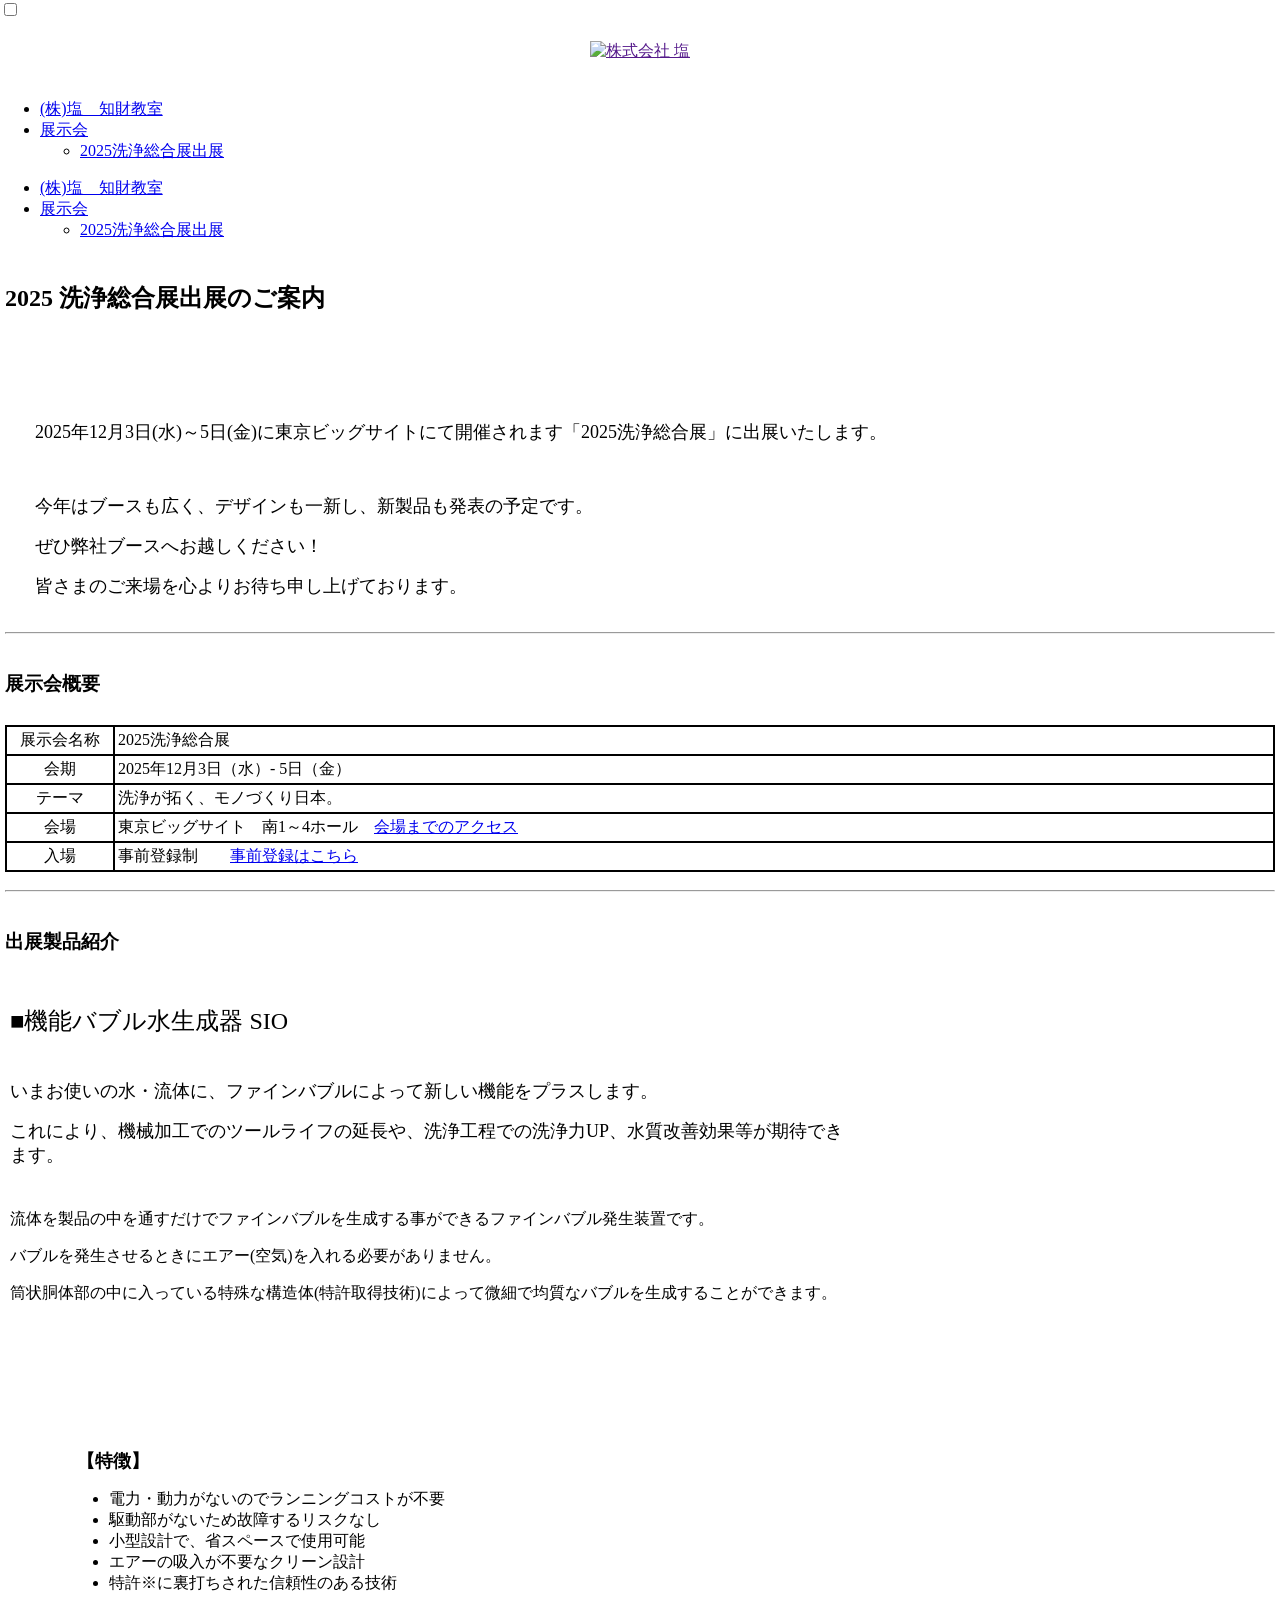
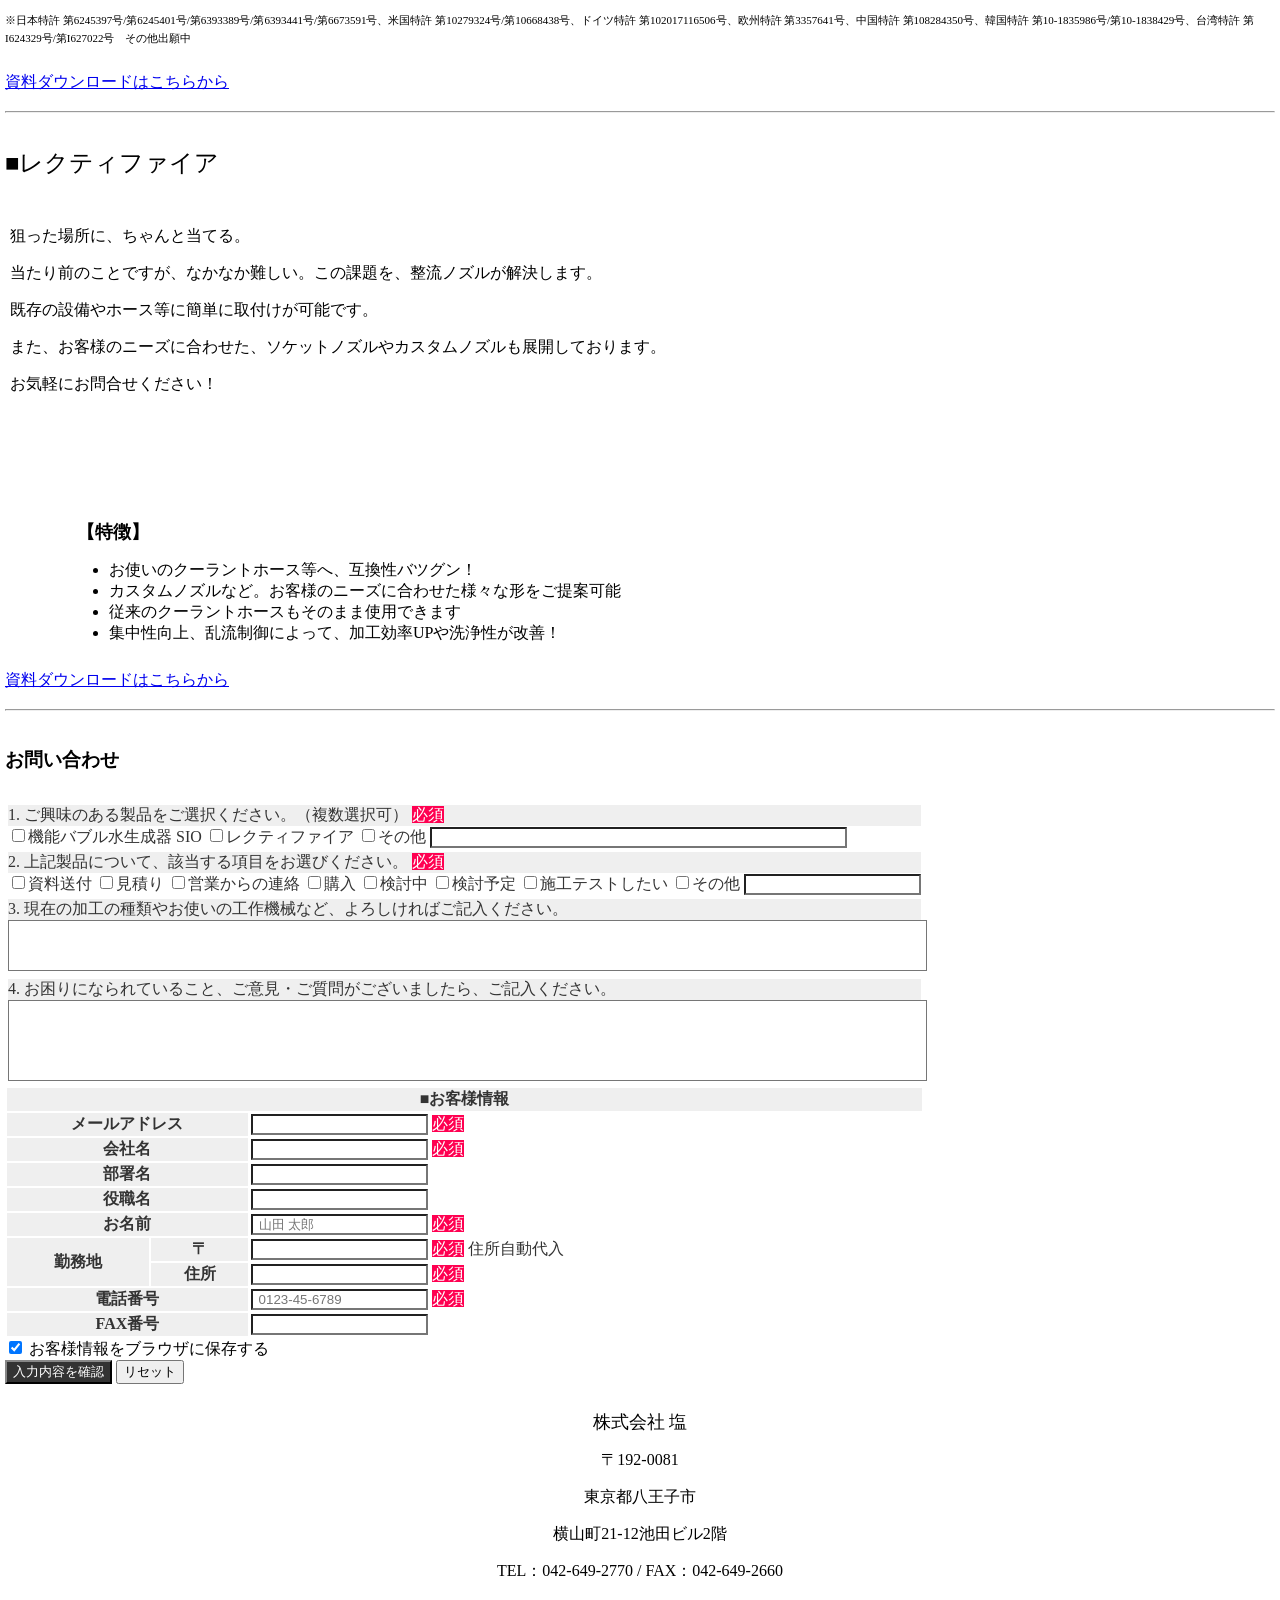
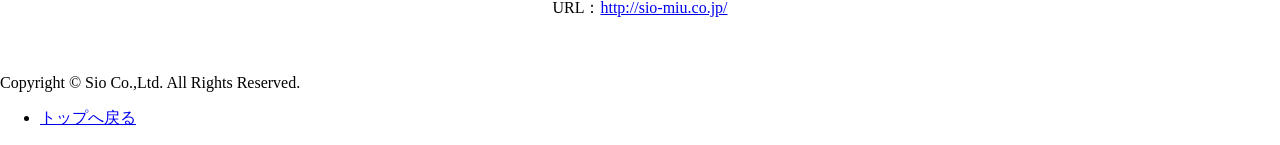
==== senjyo2025.html @ 8117108e "update Signed-off-by: laskal05 <hrh.syn.mnmk.lb@gmail.com>" ====
<!DOCTYPE html>
<!-- saved from url=(0038)senjyo2025/ -->
<html lang="ja-JP" class=" j-feature-js j-feature-no-touch j-feature-opacity j-feature-csstransitions"><head><meta http-equiv="Content-Type" content="text/html; charset=UTF-8">
    
    <link rel="dns-prefetch preconnect" href="https://u.jimcdn.com/" crossorigin="anonymous">
<link rel="dns-prefetch preconnect" href="https://assets.jimstatic.com/" crossorigin="anonymous">
<link rel="dns-prefetch preconnect" href="https://image.jimcdn.com/" crossorigin="anonymous">
<link rel="dns-prefetch preconnect" href="https://fonts.jimstatic.com/" crossorigin="anonymous">
<meta name="viewport" content="width=device-width, initial-scale=1">
<meta http-equiv="X-UA-Compatible" content="IE=edge">
<meta name="description" content="">
<meta name="robots" content="index, follow, archive">
<meta property="st:section" content="">
<meta name="generator" content="Jimdo Creator">
<meta name="twitter:title" content="2025 洗浄総合展出展のご案内">
<meta name="twitter:description" content="2025年12月3日(水)～5日(金)に東京ビッグサイトにて開催されます「2025洗浄総合展」に出展いたします。 今年はブースも広く、デザインも一新し、新製品も発表の予定です。 ぜひ弊社ブースへお越しください！ 皆さまのご来場を心よりお待ち申し上げております。">
<meta name="twitter:card" content="summary_large_image">
<meta property="og:url" content="senjyo2025/">
<meta property="og:title" content="2025 洗浄総合展出展のご案内">
<meta property="og:description" content="2025年12月3日(水)～5日(金)に東京ビッグサイトにて開催されます「2025洗浄総合展」に出展いたします。 今年はブースも広く、デザインも一新し、新製品も発表の予定です。 ぜひ弊社ブースへお越しください！ 皆さまのご来場を心よりお待ち申し上げております。">
<meta property="og:type" content="website">
<meta property="og:locale" content="ja_JP">
<meta property="og:site_name" content="株式会社 塩"><title>2025 洗浄総合展出展のご案内 - 株式会社 塩</title>
<link rel="icon" type="image/png" href="[data-uri]">
    
<link rel="canonical" href="senjyo2025/">

        <script async="" src="./2025 洗浄総合展出展のご案内 - 株式会社 塩_files/ar.js"></script><script src="./2025 洗浄総合展出展のご案内 - 株式会社 塩_files/ckies.js.13bd3404f4070b90ba54.js"></script>

        <script src="./2025 洗浄総合展出展のご案内 - 株式会社 塩_files/cookieControl.js.52b6d9b9ffcbf249e5ad.js"></script>
    <script>window.CookieControlSet.setToOff();</script>

    <style>html,body{margin:0}.hidden{display:none}.n{padding:5px}#cc-website-title a {text-decoration: none}.cc-m-image-align-1{text-align:left}.cc-m-image-align-2{text-align:right}.cc-m-image-align-3{text-align:center}</style>

        <link href="./2025 洗浄総合展出展のご案内 - 株式会社 塩_files/layout.css" rel="stylesheet" type="text/css" id="jimdo_layout_css">
<script>     /* <![CDATA[ */     /*!  loadCss [c]2014 @scottjehl, Filament Group, Inc.  Licensed MIT */     window.loadCSS = window.loadCss = function(e,n,t){var r,l=window.document,a=l.createElement("link");if(n)r=n;else{var i=(l.body||l.getElementsByTagName("head")[0]).childNodes;r=i[i.length-1]}var o=l.styleSheets;a.rel="stylesheet",a.href=e,a.media="only x",r.parentNode.insertBefore(a,n?r:r.nextSibling);var d=function(e){for(var n=a.href,t=o.length;t--;)if(o[t].href===n)return e.call(a);setTimeout(function(){d(e)})};return a.onloadcssdefined=d,d(function(){a.media=t||"all"}),a};     window.onloadCSS = function(n,o){n.onload=function(){n.onload=null,o&&o.call(n)},"isApplicationInstalled"in navigator&&"onloadcssdefined"in n&&n.onloadcssdefined(o)}     /* ]]> */ </script>     <script>
// <![CDATA[
onloadCSS(loadCss('https://assets.jimstatic.com/web.css.d9361b6586f0098197fdc233c6461efe.css') , function() {
    this.id = 'jimdo_web_css';
});
// ]]>
</script><link rel="stylesheet" href="./2025 洗浄総合展出展のご案内 - 株式会社 塩_files/web.css.d9361b6586f0098197fdc233c6461efe.css" media="all" id="jimdo_web_css">
<link href="./2025 洗浄総合展出展のご案内 - 株式会社 塩_files/web.css.d9361b6586f0098197fdc233c6461efe.css" rel="preload" as="style">
<noscript>
<link href="https://assets.jimstatic.com/web.css.d9361b6586f0098197fdc233c6461efe.css" rel="stylesheet"/>
</noscript>
    <script>
    //<![CDATA[
        var jimdoData = {"isTestserver":false,"isLcJimdoCom":false,"isJimdoHelpCenter":false,"isProtectedPage":false,"cstok":"","cacheJsKey":"9e5bf9ebbcb654b6bbcdef91ee1eb983540c0d67","cacheCssKey":"9e5bf9ebbcb654b6bbcdef91ee1eb983540c0d67","cdnUrl":"https:\/\/assets.jimstatic.com\/","minUrl":"https:\/\/assets.jimstatic.com\/app\/cdn\/min\/file\/","authUrl":"https:\/\/a.jimdo.com\/","webPath":"https:\/\/sio-miu.mrc-lp.com\/","appUrl":"https:\/\/a.jimdo.com\/","cmsLanguage":"ja_JP","isFreePackage":false,"mobile":false,"isDevkitTemplateUsed":true,"isTemplateResponsive":true,"websiteId":"sd5729346fe07b841","pageId":2657356833,"packageId":2,"shop":{"deliveryTimeTexts":{"1":"\u304a\u5c4a\u3051\u65e5\u6570\uff1a1~3\u65e5","2":"\u304a\u5c4a\u3051\u65e5\u6570\uff1a3~5\u65e5","3":"\u304a\u5c4a\u3051\u65e5\u6570\uff1a5~8\u65e5"},"checkoutButtonText":"\u8cfc\u5165","isReady":false,"currencyFormat":{"pattern":"\u00a4#,##0","convertedPattern":"$#,##0","symbols":{"GROUPING_SEPARATOR":",","DECIMAL_SEPARATOR":".","CURRENCY_SYMBOL":"\uffe5"}},"currencyLocale":"ja_JP"},"tr":{"gmap":{"searchNotFound":"\u5165\u529b\u3055\u308c\u305f\u4f4f\u6240\u306f\u5b58\u5728\u3057\u306a\u3044\u304b\u3001\u898b\u3064\u3051\u308b\u3053\u3068\u304c\u3067\u304d\u307e\u305b\u3093\u3067\u3057\u305f\u3002","routeNotFound":"\u30eb\u30fc\u30c8\u304c\u8a08\u7b97\u3067\u304d\u307e\u305b\u3093\u3067\u3057\u305f\u3002\u76ee\u7684\u5730\u304c\u9060\u3059\u304e\u308b\u304b\u660e\u78ba\u3067\u306f\u306a\u3044\u53ef\u80fd\u6027\u304c\u3042\u308a\u307e\u3059\u3002"},"shop":{"checkoutSubmit":{"next":"\u6b21\u3078","wait":"\u304a\u5f85\u3061\u304f\u3060\u3055\u3044"},"paypalError":"\u30a8\u30e9\u30fc\u304c\u767a\u751f\u3057\u307e\u3057\u305f\u3002\u518d\u5ea6\u304a\u8a66\u3057\u304f\u3060\u3055\u3044\u3002","cartBar":"\u30b7\u30e7\u30c3\u30d4\u30f3\u30b0\u30ab\u30fc\u30c8\u3092\u78ba\u8a8d","maintenance":"\u7533\u3057\u8a33\u3054\u3056\u3044\u307e\u305b\u3093\u3001\u30e1\u30f3\u30c6\u30ca\u30f3\u30b9\u4e2d\u306e\u305f\u3081\u4e00\u6642\u7684\u306b\u30b7\u30e7\u30c3\u30d7\u304c\u5229\u7528\u3067\u304d\u307e\u305b\u3093\u3002\u3054\u8ff7\u60d1\u3092\u304a\u304b\u3051\u3057\u7533\u3057\u8a33\u3054\u3056\u3044\u307e\u305b\u3093\u304c\u3001\u304a\u6642\u9593\u3092\u3042\u3051\u3066\u518d\u5ea6\u304a\u8a66\u3057\u304f\u3060\u3055\u3044\u3002","addToCartOverlay":{"productInsertedText":"\u30ab\u30fc\u30c8\u306b\u5546\u54c1\u304c\u8ffd\u52a0\u3055\u308c\u307e\u3057\u305f","continueShoppingText":"\u8cb7\u3044\u7269\u3092\u7d9a\u3051\u308b","reloadPageText":"\u66f4\u65b0"},"notReadyText":"\u3053\u3061\u3089\u306e\u30b7\u30e7\u30c3\u30d7\u306f\u73fe\u5728\u6e96\u5099\u4e2d\u306e\u305f\u3081\u3054\u5229\u7528\u3044\u305f\u3060\u3051\u307e\u305b\u3093\u3002\u30b7\u30e7\u30c3\u30d7\u30aa\u30fc\u30ca\u30fc\u306f\u4ee5\u4e0b\u3092\u3054\u78ba\u8a8d\u304f\u3060\u3055\u3044\u3002https:\/\/help.jimdo.com\/hc\/ja\/articles\/115005521583","numLeftText":"\u73fe\u5728\u3053\u306e\u5546\u54c1\u306f {:num} \u307e\u3067\u8cfc\u5165\u3067\u304d\u307e\u3059\u3002","oneLeftText":"\u3053\u306e\u5546\u54c1\u306e\u5728\u5eab\u306f\u6b8b\u308a1\u70b9\u3067\u3059"},"common":{"timeout":"\u30a8\u30e9\u30fc\u304c\u767a\u751f\u3044\u305f\u3057\u307e\u3057\u305f\u3002\u5f8c\u307b\u3069\u518d\u5b9f\u884c\u3057\u3066\u304f\u3060\u3055\u3044\u3002"},"form":{"badRequest":"\u30a8\u30e9\u30fc\u304c\u767a\u751f\u3057\u307e\u3057\u305f\u3002\u5f8c\u307b\u3069\u6539\u3081\u3066\u304a\u8a66\u3057\u304f\u3060\u3055\u3044\u3002"}},"jQuery":"jimdoGen002","isJimdoMobileApp":false,"bgConfig":null,"bgFullscreen":null,"responsiveBreakpointLandscape":767,"responsiveBreakpointPortrait":480,"copyableHeadlineLinks":false,"tocGeneration":false,"googlemapsConsoleKey":false,"loggingForAnalytics":false,"loggingForPredefinedPages":false,"isFacebookPixelIdEnabled":false,"userAccountId":"66cb3b41-2ec8-4de4-afbf-88b4dd423e19","dmp":{"typesquareFontApiKey":"4L6CCYWjET8%3D","typesquareFontApiScriptUrl":"\/\/code.typesquare.com\/static\/4L6CCYWjET8%253D\/ts105.js","typesquareFontsAvailable":true}};
    // ]]>
</script>

     <script> (function(window) { 'use strict'; var regBuff = window.__regModuleBuffer = []; var regModuleBuffer = function() { var args = [].slice.call(arguments); regBuff.push(args); }; if (!window.regModule) { window.regModule = regModuleBuffer; } })(window); </script>
    <script src="./2025 洗浄総合展出展のご案内 - 株式会社 塩_files/web.js.fd987a2f65f1eb8f3406.js" async="true"></script>
    <script src="./2025 洗浄総合展出展のご案内 - 株式会社 塩_files/at.js.514efbaf25444fe4de92.js"></script>

<script src="./2025 洗浄総合展出展のご案内 - 株式会社 塩_files/mrcform.js" charset="utf-8" data-id="s1cf3e" async="async"></script>

<script type="text/javascript">
//<![CDATA[
(function (i, s, o, g, r, a, m) {(i[r] = i[r] || function () { (i[r].q = i[r].q || []).push(arguments) }),(a = s.createElement(o)), (m = s.getElementsByTagName(o)[0]);a.async = 1;a.src = g;m.parentNode.insertBefore(a, m);})(window, document, "script", "//ar.mrc-s.com/web/ar.js", "mrc");
mrc("id", "s1cf3e");
mrc("autolink", ["sio-miu.co.jp", "*.sio-miu.co.jp", "*.sio-life.com", "*.sio-home.com", "sio-miu.mrc-lp.com"]);
mrc("send");
//]]>
</script>
    
<link type="text/css" rel="stylesheet" id="dark-mode-custom-link"><link type="text/css" rel="stylesheet" id="dark-mode-general-link"><style lang="en" type="text/css" id="dark-mode-custom-style"></style><style lang="en" type="text/css" id="dark-mode-native-style"></style><style lang="en" type="text/css" id="dark-mode-native-sheet"></style><style type="text/css">.cc-imagewrapper{position:relative}.cc-pinterest-overlay{position:absolute;top:0;max-width:100%;width:100%;overflow:hidden;z-index:100011;background-color:#000;background-color:rgba(0,0,0,.1);display:none}.cc-m-image-align-2 .cc-pinterest-overlay{right:0}.cc-m-image-align-3 .cc-pinterest-overlay{margin:0 auto;left:0;right:0}@media \0screen\,screen\9{.cc-pinterest-overlay{background:url([data-uri])}}a.cc-pinterest-link{background:url([data-uri]) no-repeat;font:11px Arial,sans-serif;text-indent:-99999px;font-size:.01em;color:#CD1F1F;height:20px;width:43px;display:block;margin:5px;float:right}a.cc-pinterest-link:hover{background-position:0 -20px}a.cc-pinterest-link:active{background-position:0 -40px}</style><style type="text/css">.jui-u-bottom-spacing{margin-bottom:48px}.jui-u-top-spacing{margin-top:48px}:focus-visible{outline:#147fa9 solid 3px!important;outline-offset:2px!important}.cc-m-video-gutter{max-width:100%;height:auto!important}.cc-m-video-gutter .cc-m-video-wrapper{height:0!important;width:100%;position:relative}.cc-m-video-gutter.cc-m-video-ratio-1 .cc-m-video-wrapper{padding-bottom:75%}.cc-m-video-gutter.cc-m-video-ratio-2 .cc-m-video-wrapper{padding-bottom:56.25%}.cc-m-video-gutter .cc-m-video-container{position:absolute;left:0;top:0;width:100%;height:100%}.cc-m-video-container{overflow:hidden}.cc-m-video-align-left{float:left}.cc-m-video-align-center{margin:0 auto}.cc-m-video-align-right{float:right}</style><style type="text/css">.sz-thumb{cursor:crosshair!important}.sz-thumb>span{display:block;position:relative}.sz-lens,.sz-stage{background:#fff;border:1px solid #999;display:none}.sz-lens,.sz-stage,.sz-stage img{position:absolute}.sz-stage{left:0;overflow:hidden;top:0;z-index:1}.sz-lens{filter:alpha(opacity=60);opacity:.6}</style><style type="text/css">/*!
 * jQuery UI Datepicker 1.11.4
 * http://jqueryui.com
 *
 * Copyright jQuery Foundation and other contributors
 * Released under the MIT license.
 * http://jquery.org/license
 *
 * http://api.jqueryui.com/datepicker/#theming
 */.ui-datepicker{width:17em;padding:.2em .2em 0;display:none}.ui-datepicker .ui-datepicker-header{position:relative;padding:.2em 0}.ui-datepicker .ui-datepicker-next,.ui-datepicker .ui-datepicker-prev{position:absolute;top:2px;width:1.8em;height:1.8em}.ui-datepicker .ui-datepicker-next-hover,.ui-datepicker .ui-datepicker-prev-hover{top:1px}.ui-datepicker .ui-datepicker-prev{left:2px}.ui-datepicker .ui-datepicker-next{right:2px}.ui-datepicker .ui-datepicker-prev-hover{left:1px}.ui-datepicker .ui-datepicker-next-hover{right:1px}.ui-datepicker .ui-datepicker-next span,.ui-datepicker .ui-datepicker-prev span{display:block;position:absolute;left:50%;margin-left:-8px;top:50%;margin-top:-8px}.ui-datepicker .ui-datepicker-title{margin:0 2.3em;line-height:1.8em;text-align:center}.ui-datepicker .ui-datepicker-title select{font-size:1em;margin:1px 0}.ui-datepicker select.ui-datepicker-month,.ui-datepicker select.ui-datepicker-year{width:45%}.ui-datepicker table{width:100%;font-size:.9em;border-collapse:collapse;margin:0 0 .4em}.ui-datepicker th{padding:.7em .3em;text-align:center;font-weight:700;border:0}.ui-datepicker td{border:0;padding:1px}.ui-datepicker td a,.ui-datepicker td span{display:block;padding:.2em;text-align:right;text-decoration:none}.ui-datepicker .ui-datepicker-buttonpane{background-image:none;margin:.7em 0 0;padding:0 .2em;border-left:0;border-right:0;border-bottom:0}.ui-datepicker .ui-datepicker-buttonpane button{float:right;margin:.5em .2em .4em;cursor:pointer;padding:.2em .6em .3em;width:auto;overflow:visible}.ui-datepicker .ui-datepicker-buttonpane button.ui-datepicker-current,.ui-datepicker-multi .ui-datepicker-group,.ui-datepicker-rtl .ui-datepicker-buttonpane button{float:left}.ui-datepicker.ui-datepicker-multi{width:auto}.ui-datepicker-multi .ui-datepicker-group table{width:95%;margin:0 auto .4em}.ui-datepicker-multi-2 .ui-datepicker-group{width:50%}.ui-datepicker-multi-3 .ui-datepicker-group{width:33.3%}.ui-datepicker-multi-4 .ui-datepicker-group{width:25%}.ui-datepicker-multi .ui-datepicker-group-last .ui-datepicker-header,.ui-datepicker-multi .ui-datepicker-group-middle .ui-datepicker-header{border-left-width:0}.ui-datepicker-multi .ui-datepicker-buttonpane{clear:left}.ui-datepicker-row-break{clear:both;width:100%;font-size:0}.ui-datepicker-rtl{direction:rtl}.ui-datepicker-rtl .ui-datepicker-prev{right:2px;left:auto}.ui-datepicker-rtl .ui-datepicker-next{left:2px;right:auto}.ui-datepicker-rtl .ui-datepicker-prev:hover{right:1px;left:auto}.ui-datepicker-rtl .ui-datepicker-next:hover{left:1px;right:auto}.ui-datepicker-rtl .ui-datepicker-buttonpane{clear:right}.ui-datepicker-rtl .ui-datepicker-buttonpane button.ui-datepicker-current,.ui-datepicker-rtl .ui-datepicker-group{float:right}.ui-datepicker-rtl .ui-datepicker-group-last .ui-datepicker-header,.ui-datepicker-rtl .ui-datepicker-group-middle .ui-datepicker-header{border-right-width:0;border-left-width:1px}</style><style type="text/css">div.content-box-animating a.content-box-close,div.content-box-animating a.content-box-next,div.content-box-animating a.content-box-prev,div.content-box-animating div.content-box-shadow,div.content-box.content-box-no-prev-next a.content-box-next,div.content-box.content-box-no-prev-next a.content-box-prev{display:none}div.content-box{position:absolute;width:400px;height:400px;z-index:10000;display:none;background:#373737;text-align:left}div.content-box-loading div.content-box-item{background:url([data-uri]) center no-repeat}div.content-box-shadow{position:absolute;width:100%;height:100%;z-index:-1;background:#333;opacity:.6;-moz-opacity:.6;filter:alpha(opacity=60);top:-8px;left:-8px;padding:8px}div.content-box-content-wrapper{width:100%;height:100%;color:#fff;overflow:hidden;position:relative}div.content-box-content{width:20000px;height:100%}div.content-box-item{float:left;height:100%}div.content-box-item-content{position:relative;padding:10px 10px 70px;overflow:auto}div.content-box.content-box-no-prev-next div.content-box-item-content{padding:10px}.content-box-disabled{opacity:.3;-moz-opacity:.3;filter:alpha(opacity=30)!important}a.content-box-close{position:absolute;top:-18px;left:-18px;width:28px;height:28px;background:url(https://assets.jimstatic.com/e1ca6e007c91d4ef9ee063940b504870.png) top left no-repeat;outline:0}a.content-box-close:hover{background-position:-28px 0}a.content-box-next,a.content-box-prev{position:absolute;right:0;bottom:10px;width:81px;height:48px;outline:0;cursor:pointer}a.content-box-next span{float:left;width:100%;height:100%;background:url(https://assets.jimstatic.com/9e4dc55ad6bdd8b8bafced6241dac621.png) no-repeat}a.content-box-prev span{float:left;width:100%;height:100%;background:url([data-uri]) no-repeat}a.content-box-prev{right:100px!important}</style><style type="text/css">.cc-browser-message{top:0;width:100%;position:relative;height:35px}.cc-browser-message .cc-browser-container{border-bottom:solid 1px #3C3C3C;height:34px;overflow:hidden}.cc-browser-message .cc-browser-slice{background:url([data-uri]) no-repeat}.cc-browser-message .cc-browser-slice-bg{background-repeat:repeat-x;background-position:0 -76px;background-color:#FEEEB2}.cc-browser-message .cc-browser-icon{background-position:0 0;height:24px;width:24px;margin:4px 0 0 6px;float:left}.cc-browser-message .cc-browser-close{background-position:0 -31px;float:right;height:22px;width:24px;margin:6px 10px 0 0;cursor:pointer}.cc-browser-message .cc-browser-close.cc-state-hover{background-position:0 -54px}.cc-browser-message .cc-browser-text{float:left;width:90%;font-size:1em;line-height:1em;margin:9px 0 0 10px}.cc-browser-message .cc-browser-text a{color:#3C3C3C;text-decoration:underline;font-weight:700}</style><style type="text/css">/*! jQuery UI - v1.11.3 - 2015-02-12
* http://jqueryui.com
* Includes: core.css, accordion.css, autocomplete.css, button.css, datepicker.css, dialog.css, draggable.css, menu.css, progressbar.css, resizable.css, selectable.css, selectmenu.css, slider.css, sortable.css, spinner.css, tabs.css, tooltip.css, theme.css
* To view and modify this theme, visit http://jqueryui.com/themeroller/?ffDefault=Arial%2CHelvetica%2Csans-serif&fsDefault=1em&fwDefault=normal&cornerRadius=3px&bgColorHeader=e9e9e9&bgTextureHeader=flat&borderColorHeader=dddddd&fcHeader=333333&iconColorHeader=444444&bgColorContent=ffffff&bgTextureContent=flat&borderColorContent=dddddd&fcContent=333333&iconColorContent=444444&bgColorDefault=f6f6f6&bgTextureDefault=flat&borderColorDefault=c5c5c5&fcDefault=454545&iconColorDefault=777777&bgColorHover=ededed&bgTextureHover=flat&borderColorHover=cccccc&fcHover=2b2b2b&iconColorHover=555555&bgColorActive=007fff&bgTextureActive=flat&borderColorActive=003eff&fcActive=ffffff&iconColorActive=ffffff&bgColorHighlight=fffa90&bgTextureHighlight=flat&borderColorHighlight=dad55e&fcHighlight=777620&iconColorHighlight=777620&bgColorError=fddfdf&bgTextureError=flat&borderColorError=f1a899&fcError=5f3f3f&iconColorError=cc0000&bgColorOverlay=aaaaaa&bgTextureOverlay=flat&bgImgOpacityOverlay=0&opacityOverlay=30&bgColorShadow=666666&bgTextureShadow=flat&bgImgOpacityShadow=0&opacityShadow=30&thicknessShadow=5px&offsetTopShadow=0px&offsetLeftShadow=0px&cornerRadiusShadow=8px
* Copyright jQuery Foundation and other contributors; Licensed MIT */.ui-helper-reset,.ui-menu{outline:0;list-style:none}.ui-button,.ui-spinner,.ui-spinner-input{vertical-align:middle}.ui-helper-hidden{display:none}.ui-helper-hidden-accessible{border:0;clip:rect(0 0 0 0);height:1px;margin:-1px;overflow:hidden;padding:0;position:absolute;width:1px}.ui-helper-zfix,.ui-widget-overlay{top:0;left:0;width:100%;height:100%}.ui-helper-reset{margin:0;padding:0;border:0;line-height:1.3;text-decoration:none;font-size:100%}.ui-helper-clearfix:after,.ui-helper-clearfix:before{content:"";display:table;border-collapse:collapse}.ui-helper-clearfix:after{clear:both}.ui-helper-clearfix{min-height:0}.ui-helper-zfix{position:absolute;opacity:0;filter:Alpha(Opacity=0)}.ui-front{z-index:100}.ui-state-disabled{cursor:default!important}.ui-icon{display:block;text-indent:-99999px;overflow:hidden;background-repeat:no-repeat}.ui-widget-overlay{position:fixed}.ui-accordion .ui-accordion-header{display:block;cursor:pointer;position:relative;margin:2px 0 0;padding:.5em .5em .5em .7em;min-height:0;font-size:100%}.ui-accordion .ui-accordion-icons,.ui-accordion .ui-accordion-icons .ui-accordion-icons{padding-left:2.2em}.ui-accordion .ui-accordion-header .ui-accordion-header-icon{position:absolute;left:.5em;top:50%;margin-top:-8px}.ui-accordion .ui-accordion-content{padding:1em 2.2em;border-top:0;overflow:auto}.ui-autocomplete{position:absolute;top:0;left:0;cursor:default}.ui-button{display:inline-block;position:relative;padding:0;line-height:normal;margin-right:.1em;cursor:pointer;text-align:center;overflow:visible}.ui-button,.ui-button:active,.ui-button:hover,.ui-button:link,.ui-button:visited{text-decoration:none}.ui-button-icon-only{width:2.2em}button.ui-button-icon-only{width:2.4em}.ui-button-icons-only{width:3.4em}button.ui-button-icons-only{width:3.7em}.ui-button .ui-button-text{display:block;line-height:normal}.ui-button-text-only .ui-button-text{padding:.4em 1em}.ui-button-icon-only .ui-button-text,.ui-button-icons-only .ui-button-text{padding:.4em;text-indent:-9999999px}.ui-button-text-icon-primary .ui-button-text,.ui-button-text-icons .ui-button-text{padding:.4em 1em .4em 2.1em}.ui-button-text-icon-secondary .ui-button-text,.ui-button-text-icons .ui-button-text{padding:.4em 2.1em .4em 1em}.ui-button-text-icons .ui-button-text{padding-left:2.1em;padding-right:2.1em}input.ui-button{padding:.4em 1em}.ui-button-icon-only .ui-icon,.ui-button-icons-only .ui-icon,.ui-button-text-icon-primary .ui-icon,.ui-button-text-icon-secondary .ui-icon,.ui-button-text-icons .ui-icon{position:absolute;top:50%;margin-top:-8px}.ui-button-icon-only .ui-icon{left:50%;margin-left:-8px}.ui-button-icons-only .ui-button-icon-primary,.ui-button-text-icon-primary .ui-button-icon-primary,.ui-button-text-icons .ui-button-icon-primary{left:.5em}.ui-button-icons-only .ui-button-icon-secondary,.ui-button-text-icon-secondary .ui-button-icon-secondary,.ui-button-text-icons .ui-button-icon-secondary{right:.5em}.ui-buttonset{margin-right:7px}.ui-buttonset .ui-button{margin-left:0;margin-right:-.3em}button.ui-button::-moz-focus-inner,input.ui-button::-moz-focus-inner{border:0;padding:0}.ui-datepicker{width:17em;padding:.2em .2em 0;display:none}.ui-datepicker .ui-datepicker-header{position:relative;padding:.2em 0}.ui-datepicker .ui-datepicker-next,.ui-datepicker .ui-datepicker-prev{position:absolute;top:2px;width:1.8em;height:1.8em}.ui-datepicker .ui-datepicker-next-hover,.ui-datepicker .ui-datepicker-prev-hover{top:1px}.ui-datepicker .ui-datepicker-prev{left:2px}.ui-datepicker .ui-datepicker-next{right:2px}.ui-datepicker .ui-datepicker-prev-hover{left:1px}.ui-datepicker .ui-datepicker-next-hover{right:1px}.ui-datepicker .ui-datepicker-next span,.ui-datepicker .ui-datepicker-prev span{display:block;position:absolute;left:50%;margin-left:-8px;top:50%;margin-top:-8px}.ui-datepicker .ui-datepicker-title{margin:0 2.3em;line-height:1.8em;text-align:center}.ui-datepicker .ui-datepicker-title select{font-size:1em;margin:1px 0}.ui-datepicker select.ui-datepicker-month,.ui-datepicker select.ui-datepicker-year{width:45%}.ui-datepicker table{width:100%;font-size:.9em;border-collapse:collapse;margin:0 0 .4em}.ui-datepicker th{padding:.7em .3em;text-align:center;font-weight:700;border:0}.ui-datepicker td{border:0;padding:1px}.ui-datepicker td a,.ui-datepicker td span{display:block;padding:.2em;text-align:right;text-decoration:none}.ui-datepicker .ui-datepicker-buttonpane{background-image:none;margin:.7em 0 0;padding:0 .2em;border-left:0;border-right:0;border-bottom:0}.ui-datepicker .ui-datepicker-buttonpane button{float:right;margin:.5em .2em .4em;cursor:pointer;padding:.2em .6em .3em;width:auto;overflow:visible}.ui-datepicker .ui-datepicker-buttonpane button.ui-datepicker-current,.ui-datepicker-multi .ui-datepicker-group,.ui-datepicker-rtl .ui-datepicker-buttonpane button{float:left}.ui-datepicker.ui-datepicker-multi{width:auto}.ui-datepicker-multi .ui-datepicker-group table{width:95%;margin:0 auto .4em}.ui-datepicker-multi-2 .ui-datepicker-group{width:50%}.ui-datepicker-multi-3 .ui-datepicker-group{width:33.3%}.ui-datepicker-multi-4 .ui-datepicker-group{width:25%}.ui-datepicker-multi .ui-datepicker-group-last .ui-datepicker-header,.ui-datepicker-multi .ui-datepicker-group-middle .ui-datepicker-header{border-left-width:0}.ui-datepicker-multi .ui-datepicker-buttonpane{clear:left}.ui-datepicker-row-break{clear:both;width:100%;font-size:0}.ui-datepicker-rtl{direction:rtl}.ui-datepicker-rtl .ui-datepicker-prev{right:2px;left:auto}.ui-datepicker-rtl .ui-datepicker-next{left:2px;right:auto}.ui-datepicker-rtl .ui-datepicker-prev:hover{right:1px;left:auto}.ui-datepicker-rtl .ui-datepicker-next:hover{left:1px;right:auto}.ui-datepicker-rtl .ui-datepicker-buttonpane{clear:right}.ui-datepicker-rtl .ui-datepicker-buttonpane button.ui-datepicker-current,.ui-datepicker-rtl .ui-datepicker-group{float:right}.ui-datepicker-rtl .ui-datepicker-group-last .ui-datepicker-header,.ui-datepicker-rtl .ui-datepicker-group-middle .ui-datepicker-header{border-right-width:0;border-left-width:1px}.ui-dialog{overflow:hidden;position:absolute;top:0;left:0;padding:.2em;outline:0}.ui-dialog .ui-dialog-titlebar{padding:.4em 1em;position:relative}.ui-dialog .ui-dialog-title{float:left;margin:.1em 0;white-space:nowrap;width:90%;overflow:hidden;text-overflow:ellipsis}.ui-dialog .ui-dialog-titlebar-close{position:absolute;right:.3em;top:50%;width:20px;margin:-10px 0 0;padding:1px;height:20px}.ui-dialog .ui-dialog-content{position:relative;border:0;padding:.5em 1em;background:0 0;overflow:auto}.ui-dialog .ui-dialog-buttonpane{text-align:left;border-width:1px 0 0;background-image:none;margin-top:.5em;padding:.3em 1em .5em .4em}.ui-dialog .ui-dialog-buttonpane .ui-dialog-buttonset{float:right}.ui-dialog .ui-dialog-buttonpane button{margin:.5em .4em .5em 0;cursor:pointer}.ui-dialog .ui-resizable-se{width:12px;height:12px;right:-5px;bottom:-5px;background-position:16px 16px}.ui-draggable .ui-dialog-titlebar{cursor:move}.ui-draggable-handle{-ms-touch-action:none;touch-action:none}.ui-menu{padding:0;margin:0;display:block}.ui-menu .ui-menu{position:absolute}.ui-menu .ui-menu-item{position:relative;margin:0;padding:3px 1em 3px .4em;cursor:pointer;min-height:0;list-style-image:url("[data-uri]")}.ui-menu .ui-menu-divider{margin:5px 0;height:0;font-size:0;line-height:0;border-width:1px 0 0}.ui-menu .ui-state-active,.ui-menu .ui-state-focus{margin:-1px}.ui-menu-icons{position:relative}.ui-menu-icons .ui-menu-item{padding-left:2em}.ui-menu .ui-icon{position:absolute;top:0;bottom:0;left:.2em;margin:auto 0}.ui-menu .ui-menu-icon{left:auto;right:0}.ui-progressbar{height:2em;text-align:left;overflow:hidden}.ui-progressbar .ui-progressbar-value{margin:-1px;height:100%}.ui-progressbar .ui-progressbar-overlay{background:url("[data-uri]");height:100%;filter:alpha(opacity=25);opacity:.25}.ui-progressbar-indeterminate .ui-progressbar-value{background-image:none}.ui-resizable{position:relative}.ui-resizable-handle{position:absolute;font-size:.1px;display:block;-ms-touch-action:none;touch-action:none}.ui-resizable-autohide .ui-resizable-handle,.ui-resizable-disabled .ui-resizable-handle{display:none}.ui-resizable-n{cursor:n-resize;height:7px;width:100%;top:-5px;left:0}.ui-resizable-s{cursor:s-resize;height:7px;width:100%;bottom:-5px;left:0}.ui-resizable-e{cursor:e-resize;width:7px;right:-5px;top:0;height:100%}.ui-resizable-w{cursor:w-resize;width:7px;left:-5px;top:0;height:100%}.ui-resizable-se{cursor:se-resize;width:12px;height:12px;right:1px;bottom:1px}.ui-resizable-sw{cursor:sw-resize;width:9px;height:9px;left:-5px;bottom:-5px}.ui-slider-vertical .ui-slider-range-min,.ui-spinner-down{bottom:0}.ui-resizable-nw{cursor:nw-resize;width:9px;height:9px;left:-5px;top:-5px}.ui-resizable-ne{cursor:ne-resize;width:9px;height:9px;right:-5px;top:-5px}.ui-selectable{-ms-touch-action:none;touch-action:none}.ui-selectable-helper{position:absolute;z-index:100;border:1px dotted #000}.ui-selectmenu-menu{padding:0;margin:0;position:absolute;top:0;left:0;display:none}.ui-selectmenu-menu .ui-menu{overflow:auto;overflow-x:hidden;padding-bottom:1px}.ui-selectmenu-menu .ui-menu .ui-selectmenu-optgroup{font-size:1em;font-weight:700;line-height:1.5;padding:2px .4em;margin:.5em 0 0;height:auto;border:0}.ui-selectmenu-open{display:block}.ui-selectmenu-button{display:inline-block;overflow:hidden;position:relative;text-decoration:none;cursor:pointer}.ui-selectmenu-button span.ui-icon{right:.5em;left:auto;margin-top:-8px;position:absolute;top:50%}.ui-selectmenu-button span.ui-selectmenu-text{text-align:left;padding:.4em 2.1em .4em 1em;display:block;line-height:1.4;overflow:hidden;text-overflow:ellipsis;white-space:nowrap}.ui-slider{position:relative;text-align:left}.ui-slider .ui-slider-handle{position:absolute;z-index:2;width:1.2em;height:1.2em;cursor:default;-ms-touch-action:none;touch-action:none}.ui-slider .ui-slider-range{position:absolute;z-index:1;font-size:.7em;display:block;border:0;background-position:0 0}.ui-slider.ui-state-disabled .ui-slider-handle,.ui-slider.ui-state-disabled .ui-slider-range{filter:inherit}.ui-slider-horizontal{height:.8em}.ui-slider-horizontal .ui-slider-handle{top:-.3em;margin-left:-.6em}.ui-slider-horizontal .ui-slider-range{top:0;height:100%}.ui-slider-horizontal .ui-slider-range-min{left:0}.ui-slider-horizontal .ui-slider-range-max{right:0}.ui-slider-vertical{width:.8em;height:100px}.ui-slider-vertical .ui-slider-handle{left:-.3em;margin-left:0;margin-bottom:-.6em}.ui-slider-vertical .ui-slider-range{left:0;width:100%}.ui-slider-vertical .ui-slider-range-max{top:0}.ui-sortable-handle{-ms-touch-action:none;touch-action:none}.ui-spinner{position:relative;display:inline-block;overflow:hidden;padding:0}.ui-spinner-input{border:none;background:0 0;color:inherit;padding:0;margin:.2em 22px .2em .4em}.ui-widget-content a,.ui-widget-header,.ui-widget-header a{color:#333}.ui-spinner-button{width:16px;height:50%;font-size:.5em;padding:0;margin:0;text-align:center;position:absolute;cursor:default;display:block;overflow:hidden;right:0}.ui-widget,.ui-widget .ui-widget{font-size:1em}.ui-spinner a.ui-spinner-button{border-top:none;border-bottom:none;border-right:none}.ui-spinner .ui-icon{position:absolute;margin-top:-8px;top:50%;left:0}.ui-spinner-up{top:0}.ui-spinner .ui-icon-triangle-1-s{background-position:-65px -16px}.ui-tabs{position:relative;padding:.2em}.ui-tabs .ui-tabs-nav{margin:0;padding:.2em .2em 0}.ui-tabs .ui-tabs-nav li{list-style:none;float:left;position:relative;top:0;margin:1px .2em 0 0;border-bottom-width:0;padding:0;white-space:nowrap}.ui-tabs .ui-tabs-nav .ui-tabs-anchor{float:left;padding:.5em 1em;text-decoration:none}.ui-tabs .ui-tabs-nav li.ui-tabs-active{margin-bottom:-1px;padding-bottom:1px}.ui-tabs .ui-tabs-nav li.ui-state-disabled .ui-tabs-anchor,.ui-tabs .ui-tabs-nav li.ui-tabs-active .ui-tabs-anchor,.ui-tabs .ui-tabs-nav li.ui-tabs-loading .ui-tabs-anchor{cursor:text}.ui-tabs-collapsible .ui-tabs-nav li.ui-tabs-active .ui-tabs-anchor{cursor:pointer}.ui-tabs .ui-tabs-panel{display:block;border-width:0;padding:1em 1.4em;background:0 0}.ui-tooltip{padding:8px;position:absolute;z-index:9999;max-width:300px;-webkit-box-shadow:0 0 5px #aaa;box-shadow:0 0 5px #aaa}body .ui-tooltip{border-width:2px}.ui-widget{font-family:Arial,Helvetica,sans-serif}.ui-widget button,.ui-widget input,.ui-widget select,.ui-widget textarea{font-family:Arial,Helvetica,sans-serif;font-size:1em}.ui-widget-content{border:1px solid #ddd;background:#fff;color:#333}.ui-widget-header{border:1px solid #ddd;background:#e9e9e9;font-weight:700}.ui-state-default,.ui-widget-content .ui-state-default,.ui-widget-header .ui-state-default{border:1px solid #c5c5c5;background:#f6f6f6;font-weight:400;color:#454545}.ui-state-default a,.ui-state-default a:link,.ui-state-default a:visited{color:#454545;text-decoration:none}.ui-state-focus,.ui-state-hover,.ui-widget-content .ui-state-focus,.ui-widget-content .ui-state-hover,.ui-widget-header .ui-state-focus,.ui-widget-header .ui-state-hover{border:1px solid #ccc;background:#ededed;font-weight:400;color:#2b2b2b}.ui-state-focus a,.ui-state-focus a:hover,.ui-state-focus a:link,.ui-state-focus a:visited,.ui-state-hover a,.ui-state-hover a:hover,.ui-state-hover a:link,.ui-state-hover a:visited{color:#2b2b2b;text-decoration:none}.ui-state-active,.ui-widget-content .ui-state-active,.ui-widget-header .ui-state-active{border:1px solid #003eff;background:#007fff;font-weight:400;color:#fff}.ui-state-active a,.ui-state-active a:link,.ui-state-active a:visited{color:#fff;text-decoration:none}.ui-state-highlight,.ui-widget-content .ui-state-highlight,.ui-widget-header .ui-state-highlight{border:1px solid #dad55e;background:#fffa90;color:#777620}.ui-state-highlight a,.ui-widget-content .ui-state-highlight a,.ui-widget-header .ui-state-highlight a{color:#777620}.ui-state-error,.ui-widget-content .ui-state-error,.ui-widget-header .ui-state-error{border:1px solid #f1a899;background:#fddfdf;color:#5f3f3f}.ui-state-error a,.ui-state-error-text,.ui-widget-content .ui-state-error a,.ui-widget-content .ui-state-error-text,.ui-widget-header .ui-state-error a,.ui-widget-header .ui-state-error-text{color:#5f3f3f}.ui-priority-primary,.ui-widget-content .ui-priority-primary,.ui-widget-header .ui-priority-primary{font-weight:700}.ui-priority-secondary,.ui-widget-content .ui-priority-secondary,.ui-widget-header .ui-priority-secondary{opacity:.7;filter:Alpha(Opacity=70);font-weight:400}.ui-state-disabled,.ui-widget-content .ui-state-disabled,.ui-widget-header .ui-state-disabled{opacity:.35;filter:Alpha(Opacity=35);background-image:none}.ui-state-disabled .ui-icon{filter:Alpha(Opacity=35)}.ui-icon{width:16px;height:16px}.ui-icon,.ui-widget-content .ui-icon{background-image:url(https://assets.jimstatic.com/1390b425cda2152086953a81699eb67e.png)}.ui-widget-header .ui-icon{background-image:url(https://assets.jimstatic.com/1390b425cda2152086953a81699eb67e.png)}.ui-state-default .ui-icon{background-image:url(https://assets.jimstatic.com/46c951ac66e69c3f4f8dd0624df95a45.png)}.ui-state-focus .ui-icon,.ui-state-hover .ui-icon{background-image:url(https://assets.jimstatic.com/77aa3789fec804f6ec26dc15365bdee8.png)}.ui-state-active .ui-icon{background-image:url(https://assets.jimstatic.com/9886d3f03300d1dcd9f317a5f70552e4.png)}.ui-state-highlight .ui-icon{background-image:url(https://assets.jimstatic.com/73dcacd75d54951026ff8f7ef268b26f.png)}.ui-state-error .ui-icon,.ui-state-error-text .ui-icon{background-image:url(https://assets.jimstatic.com/034e9fa1ef020b3f6d5f86750920098c.png)}.ui-icon-blank{background-position:16px 16px}.ui-icon-carat-1-n{background-position:0 0}.ui-icon-carat-1-ne{background-position:-16px 0}.ui-icon-carat-1-e{background-position:-32px 0}.ui-icon-carat-1-se{background-position:-48px 0}.ui-icon-carat-1-s{background-position:-64px 0}.ui-icon-carat-1-sw{background-position:-80px 0}.ui-icon-carat-1-w{background-position:-96px 0}.ui-icon-carat-1-nw{background-position:-112px 0}.ui-icon-carat-2-n-s{background-position:-128px 0}.ui-icon-carat-2-e-w{background-position:-144px 0}.ui-icon-triangle-1-n{background-position:0 -16px}.ui-icon-triangle-1-ne{background-position:-16px -16px}.ui-icon-triangle-1-e{background-position:-32px -16px}.ui-icon-triangle-1-se{background-position:-48px -16px}.ui-icon-triangle-1-s{background-position:-64px -16px}.ui-icon-triangle-1-sw{background-position:-80px -16px}.ui-icon-triangle-1-w{background-position:-96px -16px}.ui-icon-triangle-1-nw{background-position:-112px -16px}.ui-icon-triangle-2-n-s{background-position:-128px -16px}.ui-icon-triangle-2-e-w{background-position:-144px -16px}.ui-icon-arrow-1-n{background-position:0 -32px}.ui-icon-arrow-1-ne{background-position:-16px -32px}.ui-icon-arrow-1-e{background-position:-32px -32px}.ui-icon-arrow-1-se{background-position:-48px -32px}.ui-icon-arrow-1-s{background-position:-64px -32px}.ui-icon-arrow-1-sw{background-position:-80px -32px}.ui-icon-arrow-1-w{background-position:-96px -32px}.ui-icon-arrow-1-nw{background-position:-112px -32px}.ui-icon-arrow-2-n-s{background-position:-128px -32px}.ui-icon-arrow-2-ne-sw{background-position:-144px -32px}.ui-icon-arrow-2-e-w{background-position:-160px -32px}.ui-icon-arrow-2-se-nw{background-position:-176px -32px}.ui-icon-arrowstop-1-n{background-position:-192px -32px}.ui-icon-arrowstop-1-e{background-position:-208px -32px}.ui-icon-arrowstop-1-s{background-position:-224px -32px}.ui-icon-arrowstop-1-w{background-position:-240px -32px}.ui-icon-arrowthick-1-n{background-position:0 -48px}.ui-icon-arrowthick-1-ne{background-position:-16px -48px}.ui-icon-arrowthick-1-e{background-position:-32px -48px}.ui-icon-arrowthick-1-se{background-position:-48px -48px}.ui-icon-arrowthick-1-s{background-position:-64px -48px}.ui-icon-arrowthick-1-sw{background-position:-80px -48px}.ui-icon-arrowthick-1-w{background-position:-96px -48px}.ui-icon-arrowthick-1-nw{background-position:-112px -48px}.ui-icon-arrowthick-2-n-s{background-position:-128px -48px}.ui-icon-arrowthick-2-ne-sw{background-position:-144px -48px}.ui-icon-arrowthick-2-e-w{background-position:-160px -48px}.ui-icon-arrowthick-2-se-nw{background-position:-176px -48px}.ui-icon-arrowthickstop-1-n{background-position:-192px -48px}.ui-icon-arrowthickstop-1-e{background-position:-208px -48px}.ui-icon-arrowthickstop-1-s{background-position:-224px -48px}.ui-icon-arrowthickstop-1-w{background-position:-240px -48px}.ui-icon-arrowreturnthick-1-w{background-position:0 -64px}.ui-icon-arrowreturnthick-1-n{background-position:-16px -64px}.ui-icon-arrowreturnthick-1-e{background-position:-32px -64px}.ui-icon-arrowreturnthick-1-s{background-position:-48px -64px}.ui-icon-arrowreturn-1-w{background-position:-64px -64px}.ui-icon-arrowreturn-1-n{background-position:-80px -64px}.ui-icon-arrowreturn-1-e{background-position:-96px -64px}.ui-icon-arrowreturn-1-s{background-position:-112px -64px}.ui-icon-arrowrefresh-1-w{background-position:-128px -64px}.ui-icon-arrowrefresh-1-n{background-position:-144px -64px}.ui-icon-arrowrefresh-1-e{background-position:-160px -64px}.ui-icon-arrowrefresh-1-s{background-position:-176px -64px}.ui-icon-arrow-4{background-position:0 -80px}.ui-icon-arrow-4-diag{background-position:-16px -80px}.ui-icon-extlink{background-position:-32px -80px}.ui-icon-newwin{background-position:-48px -80px}.ui-icon-refresh{background-position:-64px -80px}.ui-icon-shuffle{background-position:-80px -80px}.ui-icon-transfer-e-w{background-position:-96px -80px}.ui-icon-transferthick-e-w{background-position:-112px -80px}.ui-icon-folder-collapsed{background-position:0 -96px}.ui-icon-folder-open{background-position:-16px -96px}.ui-icon-document{background-position:-32px -96px}.ui-icon-document-b{background-position:-48px -96px}.ui-icon-note{background-position:-64px -96px}.ui-icon-mail-closed{background-position:-80px -96px}.ui-icon-mail-open{background-position:-96px -96px}.ui-icon-suitcase{background-position:-112px -96px}.ui-icon-comment{background-position:-128px -96px}.ui-icon-person{background-position:-144px -96px}.ui-icon-print{background-position:-160px -96px}.ui-icon-trash{background-position:-176px -96px}.ui-icon-locked{background-position:-192px -96px}.ui-icon-unlocked{background-position:-208px -96px}.ui-icon-bookmark{background-position:-224px -96px}.ui-icon-tag{background-position:-240px -96px}.ui-icon-home{background-position:0 -112px}.ui-icon-flag{background-position:-16px -112px}.ui-icon-calendar{background-position:-32px -112px}.ui-icon-cart{background-position:-48px -112px}.ui-icon-pencil{background-position:-64px -112px}.ui-icon-clock{background-position:-80px -112px}.ui-icon-disk{background-position:-96px -112px}.ui-icon-calculator{background-position:-112px -112px}.ui-icon-zoomin{background-position:-128px -112px}.ui-icon-zoomout{background-position:-144px -112px}.ui-icon-search{background-position:-160px -112px}.ui-icon-wrench{background-position:-176px -112px}.ui-icon-gear{background-position:-192px -112px}.ui-icon-heart{background-position:-208px -112px}.ui-icon-star{background-position:-224px -112px}.ui-icon-link{background-position:-240px -112px}.ui-icon-cancel{background-position:0 -128px}.ui-icon-plus{background-position:-16px -128px}.ui-icon-plusthick{background-position:-32px -128px}.ui-icon-minus{background-position:-48px -128px}.ui-icon-minusthick{background-position:-64px -128px}.ui-icon-close{background-position:-80px -128px}.ui-icon-closethick{background-position:-96px -128px}.ui-icon-key{background-position:-112px -128px}.ui-icon-lightbulb{background-position:-128px -128px}.ui-icon-scissors{background-position:-144px -128px}.ui-icon-clipboard{background-position:-160px -128px}.ui-icon-copy{background-position:-176px -128px}.ui-icon-contact{background-position:-192px -128px}.ui-icon-image{background-position:-208px -128px}.ui-icon-video{background-position:-224px -128px}.ui-icon-script{background-position:-240px -128px}.ui-icon-alert{background-position:0 -144px}.ui-icon-info{background-position:-16px -144px}.ui-icon-notice{background-position:-32px -144px}.ui-icon-help{background-position:-48px -144px}.ui-icon-check{background-position:-64px -144px}.ui-icon-bullet{background-position:-80px -144px}.ui-icon-radio-on{background-position:-96px -144px}.ui-icon-radio-off{background-position:-112px -144px}.ui-icon-pin-w{background-position:-128px -144px}.ui-icon-pin-s{background-position:-144px -144px}.ui-icon-play{background-position:0 -160px}.ui-icon-pause{background-position:-16px -160px}.ui-icon-seek-next{background-position:-32px -160px}.ui-icon-seek-prev{background-position:-48px -160px}.ui-icon-seek-end{background-position:-64px -160px}.ui-icon-seek-first,.ui-icon-seek-start{background-position:-80px -160px}.ui-icon-stop{background-position:-96px -160px}.ui-icon-eject{background-position:-112px -160px}.ui-icon-volume-off{background-position:-128px -160px}.ui-icon-volume-on{background-position:-144px -160px}.ui-icon-power{background-position:0 -176px}.ui-icon-signal-diag{background-position:-16px -176px}.ui-icon-signal{background-position:-32px -176px}.ui-icon-battery-0{background-position:-48px -176px}.ui-icon-battery-1{background-position:-64px -176px}.ui-icon-battery-2{background-position:-80px -176px}.ui-icon-battery-3{background-position:-96px -176px}.ui-icon-circle-plus{background-position:0 -192px}.ui-icon-circle-minus{background-position:-16px -192px}.ui-icon-circle-close{background-position:-32px -192px}.ui-icon-circle-triangle-e{background-position:-48px -192px}.ui-icon-circle-triangle-s{background-position:-64px -192px}.ui-icon-circle-triangle-w{background-position:-80px -192px}.ui-icon-circle-triangle-n{background-position:-96px -192px}.ui-icon-circle-arrow-e{background-position:-112px -192px}.ui-icon-circle-arrow-s{background-position:-128px -192px}.ui-icon-circle-arrow-w{background-position:-144px -192px}.ui-icon-circle-arrow-n{background-position:-160px -192px}.ui-icon-circle-zoomin{background-position:-176px -192px}.ui-icon-circle-zoomout{background-position:-192px -192px}.ui-icon-circle-check{background-position:-208px -192px}.ui-icon-circlesmall-plus{background-position:0 -208px}.ui-icon-circlesmall-minus{background-position:-16px -208px}.ui-icon-circlesmall-close{background-position:-32px -208px}.ui-icon-squaresmall-plus{background-position:-48px -208px}.ui-icon-squaresmall-minus{background-position:-64px -208px}.ui-icon-squaresmall-close{background-position:-80px -208px}.ui-icon-grip-dotted-vertical{background-position:0 -224px}.ui-icon-grip-dotted-horizontal{background-position:-16px -224px}.ui-icon-grip-solid-vertical{background-position:-32px -224px}.ui-icon-grip-solid-horizontal{background-position:-48px -224px}.ui-icon-gripsmall-diagonal-se{background-position:-64px -224px}.ui-icon-grip-diagonal-se{background-position:-80px -224px}.ui-corner-all,.ui-corner-left,.ui-corner-tl,.ui-corner-top{border-top-left-radius:3px}.ui-corner-all,.ui-corner-right,.ui-corner-top,.ui-corner-tr{border-top-right-radius:3px}.ui-corner-all,.ui-corner-bl,.ui-corner-bottom,.ui-corner-left{border-bottom-left-radius:3px}.ui-corner-all,.ui-corner-bottom,.ui-corner-br,.ui-corner-right{border-bottom-right-radius:3px}.ui-widget-overlay{background:#aaa;opacity:.3;filter:Alpha(Opacity=30)}.ui-widget-shadow{margin:0;padding:5px;background:#666;opacity:.3;filter:Alpha(Opacity=30);border-radius:8px}</style><style type="text/css">.cc-individual-cookie-settings.ui-dialog{padding:0;z-index:2147483647;position:fixed;font-family:Verdana,Arial,sans-serif;display:none;top:unset!important;left:unset!important;bottom:16px;right:16px}.cc-individual-cookie-settings.ui-dialog.ui-corner-all{border-radius:8px}@media (max-width:376px){.cc-individual-cookie-settings.ui-dialog{bottom:0!important;right:0!important;width:100%!important;max-height:80%!important;overflow:auto!important}.cc-individual-cookie-settings.ui-dialog.ui-corner-all{border-radius:unset}}#cookie-settings-back,.category-view,.cc-individual-cookie-settings.ui-dialog .ui-dialog-titlebar{display:none}.cc-individual-cookie-settings.ui-dialog .ui-dialog-content{margin:0;padding:0;overflow:hidden}@media (max-width:376px){.cc-individual-cookie-settings.ui-dialog .ui-dialog-content{overflow:auto}}.cc-individual-cookie-settings.ui-dialog .cc-individual-cookie-settings-texts{color:#696c76;padding:16px}.cc-individual-cookie-settings.ui-dialog .cc-individual-cookie-settings-texts h2{font-size:24px;font-weight:700;line-height:1;letter-spacing:normal;margin:0 0 12px}.cc-individual-cookie-settings.ui-dialog .cc-individual-cookie-settings-texts p{line-height:1.5;letter-spacing:normal;font-size:14px;max-height:144px;overflow:auto;white-space:pre-wrap}.cc-individual-cookie-settings.ui-dialog .cc-individual-cookie-settings-texts .links{margin-top:12px}.cc-individual-cookie-settings.ui-dialog .cc-individual-cookie-settings-texts .links a{margin-right:12px;font-size:12px}.cc-individual-cookie-settings.ui-dialog .cc-individual-cookie-settings-texts .accept-necessary{position:absolute;top:5px;right:10px;font-size:20px;color:#000;cursor:pointer}.cc-individual-cookie-settings.ui-dialog .cc-individual-cookie-settings-categories{color:#323335}.cc-individual-cookie-settings.ui-dialog .cc-individual-cookie-settings-categories ul{list-style:none;padding:0 16px;margin:0;max-height:320px;overflow-y:auto}.cc-individual-cookie-settings.ui-dialog .cc-individual-cookie-settings-categories ul .category,.cc-individual-cookie-settings.ui-dialog .cc-individual-cookie-settings-categories ul .cookie{border-radius:8px;background-color:#f4f5f9;padding:12px;color:#323335;margin-bottom:8px;position:relative}.cc-individual-cookie-settings.ui-dialog .cc-individual-cookie-settings-categories ul .category>*,.cc-individual-cookie-settings.ui-dialog .cc-individual-cookie-settings-categories ul .cookie>*{display:inline-block;vertical-align:middle}.cc-individual-cookie-settings.ui-dialog .cc-individual-cookie-settings-categories ul .category .name,.cc-individual-cookie-settings.ui-dialog .cc-individual-cookie-settings-categories ul .cookie .name{max-width:200px;overflow:hidden;text-overflow:ellipsis;font-size:14px}@media (max-width:376px){.cc-individual-cookie-settings.ui-dialog .cc-individual-cookie-settings-categories ul .category .name,.cc-individual-cookie-settings.ui-dialog .cc-individual-cookie-settings-categories ul .cookie .name{max-width:176px}}.cc-individual-cookie-settings.ui-dialog .cc-individual-cookie-settings-categories ul .category .no-cookies-in-category,.cc-individual-cookie-settings.ui-dialog .cc-individual-cookie-settings-categories ul .cookie .no-cookies-in-category{max-width:unset;color:#696c76}.cc-individual-cookie-settings.ui-dialog .cc-individual-cookie-settings-categories ul .category .more,.cc-individual-cookie-settings.ui-dialog .cc-individual-cookie-settings-categories ul .cookie .more{max-width:100%;overflow:auto}.cc-individual-cookie-settings.ui-dialog .cc-individual-cookie-settings-categories ul .category .more button,.cc-individual-cookie-settings.ui-dialog .cc-individual-cookie-settings-categories ul .cookie .more button{position:absolute;right:0;top:0;border:none;border-left:1px #cacedb solid;height:100%;width:50px;cursor:pointer;background:url(https://assets.jimstatic.com/f6772a0ceb0bd12c434d54a2bf8afb4c.svg) 50% no-repeat}.cc-individual-cookie-settings.ui-dialog .cc-individual-cookie-settings-categories ul .category .more .description,.cc-individual-cookie-settings.ui-dialog .cc-individual-cookie-settings-categories ul .cookie .more .description{padding:4px;color:#696c76;line-height:1.3;font-size:12px;white-space:pre-wrap}.cc-individual-cookie-settings.ui-dialog .cc-individual-cookie-settings-categories ul .cookie .more{display:block}.cc-individual-cookie-settings.ui-dialog .cc-individual-cookie-settings-actions{padding:16px}@media (max-width:376px){.cc-individual-cookie-settings.ui-dialog .cc-individual-cookie-settings-actions{position:fixed;bottom:0;right:0;left:0;background:#fff;border-top:1px solid #d3d3d375}}.cc-individual-cookie-settings.ui-dialog .cc-individual-cookie-settings-actions .btn{cursor:pointer;border-radius:8px;text-align:center;font-weight:700;font-size:16px;display:block;width:100%;padding:12px;border:2px solid #cacedb;background-color:#fff;color:#696c76;text-overflow:ellipsis;overflow:hidden;margin-bottom:12px}.cc-individual-cookie-settings.ui-dialog .cc-individual-cookie-settings-actions .btn:last-of-type{margin-bottom:0}.cc-individual-cookie-settings.ui-dialog .cc-individual-cookie-settings-actions .btn .back{display:inline-block;background:url(https://assets.jimstatic.com/a47d012c0c65ac4681db10dca44a52d0.svg) 50% no-repeat;margin-right:16px;margin-bottom:1px;height:10px;width:20px}.all-categories-view,button.toggle span{display:block}@media (max-width:376px){.category-view{padding-bottom:88px}.all-categories-view{padding-bottom:144px}}.cc-individual-cookie-settings-overlay{background-color:#1c1c1c;opacity:.4;z-index:2147483646}button.toggle{width:44px;height:24px;border-radius:12px;background-color:#e6e7f0;border:none;padding:0;position:relative;margin-right:12px;cursor:pointer}button.toggle[data-always-on=true]{opacity:.5}button.toggle[data-value=some] span.fill{width:80%}button.toggle[data-value=some] span.ball{left:13px}button.toggle[data-value=none] span.fill{width:0}button.toggle[data-value=none] span.ball{left:4px}button.toggle[data-value=all] span.fill{width:100%}button.toggle[data-value=all] span.ball{left:22px}button.toggle span.fill{border-radius:12px;background-color:#147fa9;height:100%;width:100%}button.toggle span.ball{position:absolute;top:3px;left:4px;height:18px;width:18px;border-radius:50%;background-color:#fff}</style><script type="text/javascript" charset="utf-8" async="" src="./2025 洗浄総合展出展のご案内 - 株式会社 塩_files/99.9600211962be405485ad.js"></script><style type="text/css">.cc-toc__headline--level-2{padding-left:30px}.cc-toc__headline--level-2:not(:first-of-type){padding-top:30px}.cc-toc__headline--level-3{padding-left:80px}.cc-toc__headline--level-4{padding-left:130px}.cc-toc__headline--level-5{padding-left:180px}.cc-toc__headline--level-6{padding-left:230px}</style><script src="./2025 洗浄総合展出展のご案内 - 株式会社 塩_files/ts105.js" type="text/javascript"></script><style type="text/css" rel="stylesheet" id="typesquare_css">@font-face { font-family: 'Shin Go Regular'; font-weight: Bold; src: url("//d3pj3vgx4ijpjx.cloudfront.net/advance/mkfont/ja/105/ts?condition=3511d3454e0ad4282cceba8e429bb9ec&eid=4L6CCYWjET8%3D&location=https%3A%2F%2Fsio-miu.mrc-lp.com%2Fsenjyo2025%2F&bw[name]=Chrome&bw[ftf]=0&bw[os]=Macintosh&fonts[family]=Shin%20Go%20Regular&fonts[str]=Lmh0cDovc2lvLW11Y2pVUkzvvJpURTA0MjY5N0ZBWOaoquWxseeUujHmsaDnlLDjg5Pjg6vpmo7mnbHkuqzpg73lhavnjovlrZDluILjgJI45qCq5byP5Lya56S%2B5aGp44GT44Gh44KJ5oGQ44KM5YWl44KK44G%[base64]%2Ba1hOaUueWWhO%2B8geW%2Bk%2BadpeOBruOCr%2BODqeODiOODm%2BOCueOBneS9v%2BeUqOOBjeOCq%2BOCv%2BODjuOCuuOBqeWuouanmOODi%2BOAheW9ouOCkuOBlOaPkOahiOWPr%2BiDveetieOBuOS6kuaPm%2BODkOODhOOCsOOAkOeJueW%2BtOOAkeawl%2Bi7veOCveOCseODg%2BWxlemWi%2BaXouWtmOioreWCmeewoeWNmOWPluS7mOOBkeW9k%2BWJjeOBqOmbo%2BiqsumhjOaVtOino%2BaxuueLmeaJgOOCg%2BOCk%2BKWoOODrOODhuOCo%2BOCoeOCpOOCouKAu%2BaXpeacrOioseesrDUz5Y%2B357Gz5Zu95qyn5bee6Z%2BT5Y%2Bw5rm%2BSeS7luWHuumhmOijj%2BaJk%2BS%2FoemgvOOBguaKgOihk%2BOCqOWQuOS4jeimgeODquioiOWwj%2BWei%2BecgeODmumnhuWLlemDqOOCgeaVhemanOmbu%2BWKm%2BODu%2BOCs%2BetkueKtuiDtOS9k%2Bauiuani%2BmAoCjlvpcp5b6u57Sw5Z2H6LOq44OW55Sf5oiQ55m656m65b%2BF6KO95ZOB6YCa5LqL6KOF572u5qmf5qKw5bu26ZW356iL5rC05p6c5pyf5paw44OX5ZmoU0%2FntLnku4vnmbvpjLLjgrvjgrXljZfvvZ7mi5Pjg6LjgaXjg57lubTmnIjvvIjvvInph5Hnt4%2FlkI3np7DmpoLnmoblv4PnlLPjgZLjgZzjgbLlvIrotorku4rluoPjg4fjgrbkuIDkuojlrprlgqzjgIzjgI3lhoXnn6XosqHmlZnlrqQ%3D");}
</style><style type="text/css" id="jd-fontselect-typesquare-fonts">@font-face {
        font-family: 'Shin Go Regular';
        font-weight: Bold;
        src: url([data-uri])
;}
</style><link rel="stylesheet" href="./2025 洗浄総合展出展のご案内 - 株式会社 塩_files/webform.css"></head>

<body class="body cc-page j-m-gallery-styles j-m-video-styles j-m-hr-styles j-m-header-styles j-m-text-styles j-m-emotionheader-styles j-m-htmlCode-styles j-m-rss-styles j-m-form-styles-disabled j-m-table-styles j-m-textWithImage-styles j-m-downloadDocument-styles j-m-imageSubtitle-styles j-m-flickr-styles j-m-googlemaps-styles j-m-blogSelection-styles-disabled j-m-comment-styles j-m-jimdo-styles j-m-profile-styles j-m-guestbook-styles j-m-promotion-styles j-m-twitter-styles j-m-hgrid-styles j-m-shoppingcart-styles j-m-catalog-styles j-m-product-styles-disabled j-m-facebook-styles j-m-sharebuttons-styles j-m-formnew-styles-disabled j-m-callToAction-styles j-m-turbo-styles j-m-spacing-styles j-m-googleplus-styles j-m-dummy-styles j-m-search-styles j-m-booking-styles j-footer-styles cc-pagemode-default cc-content-parent" id="page-2657356833">

<div id="cc-inner" class="cc-content-parent">

  <!-- _main.sass -->

  <!-- background-area -->
    <div class="jtpl-background-area" background-area=""></div>
  <!-- END background-area -->

  <input type="checkbox" id="jtpl-navigation__checkbox" class="jtpl-navigation__checkbox"><div class="jtpl-main cc-content-parent">
    <div class="jtpl-main__inner layout-alignment cc-content-parent">

      <!-- _header.sass -->
      <header class="jtpl-header sidebar-options-box"><div class="jtpl-logo">
          <div id="cc-website-logo" class="cc-single-module-element"><div id="cc-m-14372086533" class="j-module n j-imageSubtitle"><div class="cc-m-image-container"><figure class="cc-imagewrapper cc-m-image-align-3">
<a href="" target="_self"><img srcset="https://image.jimcdn.com/app/cms/image/transf/dimension=230x10000:format=png/path/sd5729346fe07b841/image/ic459fc29bd40d6cf/version/1644459026/image.png 230w, https://image.jimcdn.com/app/cms/image/transf/dimension=320x10000:format=png/path/sd5729346fe07b841/image/ic459fc29bd40d6cf/version/1644459026/image.png 320w, https://image.jimcdn.com/app/cms/image/transf/dimension=460x10000:format=png/path/sd5729346fe07b841/image/ic459fc29bd40d6cf/version/1644459026/image.png 460w" sizes="(min-width: 230px) 230px, 100vw" id="cc-m-imagesubtitle-image-14372086533" src="./2025 洗浄総合展出展のご案内 - 株式会社 塩_files/image.png" alt="株式会社 塩" class="" data-src-width="614" data-src-height="232" data-src="https://image.jimcdn.com/app/cms/image/transf/dimension=230x10000:format=png/path/sd5729346fe07b841/image/ic459fc29bd40d6cf/version/1644459026/image.png" data-image-id="8910983833"></a>    

</figure>
</div>
<div class="cc-clear"></div>
</div></div>
        </div>
        <div class="jtpl-topbar navigation-colors">

          <!-- _cart.sass -->
          <div class="jtpl-cart">
            
          </div>
          <!-- END _cart.sass -->

          <!-- _mobile-navigation.sass -->
          <label for="jtpl-navigation__checkbox" class="jtpl-navigation__label navigation-colors__menu-icon">
            <span class="jtpl-navigation__borders navigation-colors__menu-icon"></span>
          </label>
          <nav class="jtpl-mobile-navigation"><div data-container="navigation"><div class="j-nav-variant-nested"><ul class="cc-nav-level-0 j-nav-level-0"><li id="cc-nav-view-2642839733" class="jmd-nav__list-item-0"><a href="sio-intellectual-property-classroom/" data-link-title="(株)塩　知財教室">(株)塩　知財教室</a></li><li id="cc-nav-view-2657356733" class="jmd-nav__list-item-0 j-nav-has-children cc-nav-parent j-nav-parent jmd-nav__item--parent"><a href="%E5%B1%95%E7%A4%BA%E4%BC%9A/" data-link-title="展示会">展示会</a><span data-navi-toggle="cc-nav-view-2657356733" class="jmd-nav__toggle-button"></span><ul class="cc-nav-level-1 j-nav-level-1"><li id="cc-nav-view-2657356833" class="jmd-nav__list-item-1 cc-nav-current j-nav-current jmd-nav__item--current"><a href="senjyo2025/" data-link-title="2025洗浄総合展出展" class="cc-nav-current j-nav-current jmd-nav__link--current">2025洗浄総合展出展</a></li></ul></li></ul></div></div>
          </nav><!-- END _mobile-navigation.sass -->
</div>

        <!-- _navigation.sass -->
        <nav class="jtpl-navigation navigation-colors"><div data-container="navigation"><div class="j-nav-variant-nested"><ul class="cc-nav-level-0 j-nav-level-0"><li id="cc-nav-view-2642839733" class="jmd-nav__list-item-0"><a href="sio-intellectual-property-classroom/" data-link-title="(株)塩　知財教室">(株)塩　知財教室</a></li><li id="cc-nav-view-2657356733" class="jmd-nav__list-item-0 j-nav-has-children cc-nav-parent j-nav-parent jmd-nav__item--parent"><a href="%E5%B1%95%E7%A4%BA%E4%BC%9A/" data-link-title="展示会">展示会</a><span data-navi-toggle="cc-nav-view-2657356733" class="jmd-nav__toggle-button"></span><ul class="cc-nav-level-1 j-nav-level-1"><li id="cc-nav-view-2657356833" class="jmd-nav__list-item-1 cc-nav-current j-nav-current jmd-nav__item--current"><a href="senjyo2025/" data-link-title="2025洗浄総合展出展" class="cc-nav-current j-nav-current jmd-nav__link--current">2025洗浄総合展出展</a></li></ul></li></ul></div></div>
        </nav><!-- END _navigation.sass --></header><!-- END _header.sass --><!-- _content.sass --><div class="jtpl-section cc-content-parent">
        <section class="jtpl-section__inner content-options cc-content-parent"><div id="content_area" data-container="content"><div id="content_start"></div>
        
        <div id="cc-matrix-4276430233"><div id="cc-m-14775105933" class="j-module n j-header "><h2 class="" id="cc-m-header-14775105933">2025 洗浄総合展出展のご案内</h2></div><div id="cc-m-14775105733" class="j-module n j-imageSubtitle "><figure class="cc-imagewrapper cc-m-image-align-1">
<img srcset="https://image.jimcdn.com/app/cms/image/transf/dimension=320x10000:format=png/path/sd5729346fe07b841/image/i867ab54cf642fe25/version/1762238979/image.png 320w, https://image.jimcdn.com/app/cms/image/transf/dimension=640x10000:format=png/path/sd5729346fe07b841/image/i867ab54cf642fe25/version/1762238979/image.png 640w, https://image.jimcdn.com/app/cms/image/transf/none/path/sd5729346fe07b841/image/i867ab54cf642fe25/version/1762238979/image.png 650w" sizes="(min-width: 650px) 650px, 100vw" id="cc-m-imagesubtitle-image-14775105733" src="./2025 洗浄総合展出展のご案内 - 株式会社 塩_files/1762238979.png" alt="" class="" data-src-width="650" data-src-height="130" data-src="https://image.jimcdn.com/app/cms/image/transf/none/path/sd5729346fe07b841/image/i867ab54cf642fe25/version/1762238979/image.png" data-image-id="9209542533">    

</figure>

<div class="cc-clear"></div>
</div><div id="cc-m-14775106233" class="j-module n j-text "><p style="padding-left: 30px;">
    <span style="font-size: 18px;">2025年12月3日(水)～5日(金)に東京ビッグサイトにて開催されます「2025洗浄総合展」に出展いたします。</span>
</p>

<p>
    &nbsp;
</p>

<p style="padding-left: 30px;">
    <span style="font-size: 18px;">今年はブースも広く、デザインも一新し、新製品も発表の予定です。</span>
</p>

<p style="padding-left: 30px;">
    <span style="font-size: 18px;">ぜひ弊社ブースへお越しください！</span>
</p>

<p style="padding-left: 30px;">
    <span style="font-size: 18px;">皆さまのご来場を心よりお待ち申し上げております。</span>
</p></div><div id="cc-m-14775829533" class="j-module n j-hr ">    <hr>
</div><div id="cc-m-14775107033" class="j-module n j-header "><h3 class="" id="cc-m-header-14775107033">展示会概要</h3></div><div id="cc-m-14775829833" class="j-module n j-table "><table align="" border="0" cellspacing="0" cellpadding="3" width="100%" height="100%" class="mceEditable" style="border: 1px solid #000000;">
    <tbody>
        <tr>
            <td style="border: 1px solid #000000; width: 100px; text-align: center;">
                展示会名称
            </td>
            <td style="border: 1px solid #000000;">
                2025洗浄総合展
            </td>
        </tr>

        <tr>
            <td style="border: 1px solid #000000; width: 100px; text-align: center;">
                会期
            </td>
            <td style="border: 1px solid #000000;">
                2025年12月3日（水）- 5日（金）
            </td>
        </tr>

        <tr>
            <td style="border: 1px solid #000000; width: 100px; text-align: center;">
                テーマ
            </td>
            <td style="border: 1px solid #000000;">
                洗浄が拓く、モノづくり日本。
            </td>
        </tr>

        <tr>
            <td style="border: 1px solid #000000; width: 100px; text-align: center;">
                会場
            </td>
            <td style="border: 1px solid #000000;">
                東京ビッグサイト　南1～4ホール　<a href="https://biz.nikkan.co.jp/eve/senjyo/access.html" target="_blank" title="https://biz.nikkan.co.jp/eve/senjyo/access.html">会場までのアクセス</a>
            </td>
        </tr>

        <tr>
            <td style="border: 1px solid #000000; width: 100px; text-align: center;">
                入場
            </td>
            <td style="border: 1px solid #000000;">
                事前登録制　　<a href="https://autumnfair.nikkan.co.jp/" target="_blank" title="https://autumnfair.nikkan.co.jp/">事前登録はこちら</a>
            </td>
        </tr>
    </tbody>
</table></div><div id="cc-m-14775120233" class="j-module n j-hr ">    <hr>
</div><div id="cc-m-14775829633" class="j-module n j-header "><h3 class="" id="cc-m-header-14775829633">出展製品紹介</h3></div><div id="cc-m-14775392733" class="j-module n j-hgrid ">    <div class="cc-m-hgrid-column" style="width: 66.69%;">
        <div id="cc-matrix-4276480833"><div id="cc-m-14775107233" class="j-module n j-text "><p>
    <span style="font-size: 24px;">■機能バブル水生成器 SIO</span>
</p></div><div id="cc-m-14775392233" class="j-module n j-text "><p>
    <span style="font-size: 18px;">いまお使いの水・流体に、ファインバブルによって新しい機能をプラスします。</span>
</p>

<p>
    <span style="font-size: 18px;">これにより、機械加工でのツールライフの延長や、洗浄工程での洗浄力UP、水質改善効果等が期待できます。</span>
</p></div><div id="cc-m-14775392433" class="j-module n j-text "><p>
    流体を製品の中を通すだけでファインバブルを生成する事ができるファインバブル発生装置です。
</p>

<p>
    バブルを発生させるときにエアー(空気)を入れる必要がありません。
</p>

<p>
    筒状胴体部の中に入っている特殊な構造体(特許取得技術)によって微細で均質なバブルを生成することができます。
</p></div></div>    </div>
            <div class="cc-m-hgrid-separator" data-display="cms-only"><div></div></div>
        <div class="cc-m-hgrid-column last" style="width: 31.3%;">
        <div id="cc-matrix-4276480933"><div id="cc-m-14775392933" class="j-module n j-spacing ">
    <div class="cc-m-spacer" style="height: 10px;">
    
</div>

</div><div id="cc-m-14775392833" class="j-module n j-imageSubtitle "><figure class="cc-imagewrapper cc-m-image-align-1 cc-m-width-maxed">
<img srcset="https://image.jimcdn.com/app/cms/image/transf/dimension=320x10000:format=png/path/sd5729346fe07b841/image/i5c8d735b689ced85/version/1762392714/image.png 320w, https://image.jimcdn.com/app/cms/image/transf/dimension=640x10000:format=png/path/sd5729346fe07b841/image/i5c8d735b689ced85/version/1762392714/image.png 640w" sizes="(min-width: 320px) 320px, 100vw" id="cc-m-imagesubtitle-image-14775392833" src="./2025 洗浄総合展出展のご案内 - 株式会社 塩_files/image(1).png" alt="" class="" data-src-width="908" data-src-height="1300" data-src="https://image.jimcdn.com/app/cms/image/transf/dimension=320x10000:format=png/path/sd5729346fe07b841/image/i5c8d735b689ced85/version/1762392714/image.png" data-image-id="9209750233">    

</figure>

<div class="cc-clear"></div>
</div></div>    </div>
    
<div class="cc-m-hgrid-overlay" data-display="cms-only"></div>

<br class="cc-clear">

</div><div id="cc-m-14775392633" class="j-module n j-text "><p>
    <strong><span style="font-size: 18px;">　　　　【特徴】</span></strong>
</p>

<div style="margin-left: 4em;">
    <ul>
        <li>電力・動力がないのでランニングコストが不要
        </li>

        <li>駆動部がないため故障するリスクなし
        </li>

        <li>小型設計で、省スペースで使用可能
        </li>

        <li>エアーの吸入が不要なクリーン設計
        </li>

        <li>特許※に裏打ちされた信頼性のある技術
        </li>
    </ul>
</div>

<p>
    <span style="font-size: 11px;">※日本特許 第6245397号/第6245401号/第6393389号/第6393441号/第6673591号、米国特許 第10279324号/第10668438号、ドイツ特許 第102017116506号、欧州特許 第3357641号、中国特許 第108284350号、韓国特許
    第10-1835986号/第10-1838429号、台湾特許 第I624329号/第I627022号　その他出願中</span>
</p></div><div id="cc-m-14775996733" class="j-module n j-callToAction "><div class="j-calltoaction-wrapper j-calltoaction-align-2">
    <a class="j-calltoaction-link j-calltoaction-link-style-2" data-action="button" href="javascript:void(0)" data-title="資料ダウンロードはこちらから" title="download">
        資料ダウンロードはこちらから    </a>
</div>
</div><div id="cc-m-14775393333" class="j-module n j-hr ">    <hr>
</div><div id="cc-m-14775107133" class="j-module n j-text "><p>
    <span style="font-size: 24px;">■レクティファイア</span>
</p></div><div id="cc-m-14775120133" class="j-module n j-hgrid ">    <div class="cc-m-hgrid-column" style="width: 66.69%;">
        <div id="cc-matrix-4276434233"><div id="cc-m-14775393033" class="j-module n j-text "><p>
    狙った場所に、ちゃんと当てる。
</p>

<p>
    当たり前のことですが、なかなか難しい。この課題を、整流ノズルが解決します。
</p>

<p>
    既存の設備やホース等に簡単に取付けが可能です。
</p>

<p>
    また、お客様のニーズに合わせた、ソケットノズルやカスタムノズルも展開しております。
</p>

<p>
    お気軽にお問合せください！
</p></div></div>    </div>
            <div class="cc-m-hgrid-separator" data-display="cms-only"><div></div></div>
        <div class="cc-m-hgrid-column last" style="width: 31.3%;">
        <div id="cc-matrix-4276434333"><div id="cc-m-14775393133" class="j-module n j-imageSubtitle "><figure class="cc-imagewrapper cc-m-image-align-1 cc-m-width-maxed">
<img srcset="https://image.jimcdn.com/app/cms/image/transf/dimension=201x10000:format=png/path/sd5729346fe07b841/image/i8156f036568175b0/version/1762393014/image.png 201w, https://image.jimcdn.com/app/cms/image/transf/dimension=320x10000:format=png/path/sd5729346fe07b841/image/i8156f036568175b0/version/1762393014/image.png 320w, https://image.jimcdn.com/app/cms/image/transf/dimension=402x10000:format=png/path/sd5729346fe07b841/image/i8156f036568175b0/version/1762393014/image.png 402w" sizes="(min-width: 201px) 201px, 100vw" id="cc-m-imagesubtitle-image-14775393133" src="./2025 洗浄総合展出展のご案内 - 株式会社 塩_files/image(2).png" alt="" class="" data-src-width="1084" data-src-height="504" data-src="https://image.jimcdn.com/app/cms/image/transf/dimension=201x10000:format=png/path/sd5729346fe07b841/image/i8156f036568175b0/version/1762393014/image.png" data-image-id="9209750333">    

</figure>

<div class="cc-clear"></div>
</div></div>    </div>
    
<div class="cc-m-hgrid-overlay" data-display="cms-only"></div>

<br class="cc-clear">

</div><div id="cc-m-14775393433" class="j-module n j-text "><p>
    <strong><span style="font-size: 18px;">　　　　【特徴】</span></strong>
</p>

<div style="margin-left: 4em;">
    <ul>
        <li>お使いのクーラントホース等へ、互換性バツグン！
        </li>

        <li>カスタムノズルなど。お客様のニーズに合わせた様々な形をご提案可能
        </li>

        <li>従来のクーラントホースもそのまま使用できます
        </li>

        <li>集中性向上、乱流制御によって、加工効率UPや洗浄性が改善！
        </li>
    </ul>
</div></div><div id="cc-m-14775996833" class="j-module n j-callToAction "><div class="j-calltoaction-wrapper j-calltoaction-align-2">
    <a class="j-calltoaction-link j-calltoaction-link-style-2" data-action="button" href="javascript:void(0)" data-title="資料ダウンロードはこちらから" title="download">
        資料ダウンロードはこちらから    </a>
</div>
</div><div id="cc-m-14775393633" class="j-module n j-hr ">    <hr>
</div><div id="cc-m-14775120333" class="j-module n j-header "><h3 class="" id="cc-m-header-14775120333">お問い合わせ</h3></div><div id="cc-m-14775119633" class="j-module n j-htmlCode "><div id="mrc_webform"><div class="mrc_webform">
<form enctype="application/x-www-form-urlencoded" method="POST" inplace="true" qmax="4" action="https://form.mrc-s.com/web/webconfirm.php" target="mrc_webform_modal_content">
<table class="mrc_webform_questionnaire mrc_webform_questionnaire_ja">
<tbody>
<tr class="mrc_webform_row" data-qno="1">
<td colspan="3">
<div class="mrc_webform_q" style="color:#333333!important;background-color:#efefef!important;">
<span class="mrc_webform_number" style="color:#333333!important;background-color:#efefef!important;">1</span>. ご興味のある製品をご選択ください。（複数選択可） <span class="mrc_webform_req" style="color:#ffffff!important;background-color:#ff0051!important;">必須</span>
</div>
<div class="mrc_webform_a" style="color:#333333!important;background-color:#ffffff!important;">
<label style="color:#333333!important;background-color:#ffffff!important;"><input type="checkbox" name="form1[]" value="機能バブル水生成器 SIO">機能バブル水生成器 SIO</label>
<label style="color:#333333!important;background-color:#ffffff!important;"><input type="checkbox" name="form1[]" value="レクティファイア">レクティファイア</label>
<span class="mrc_webform_group" style=""><label style="color:#333333!important;background-color:#ffffff!important;"><input type="checkbox" name="form1[]" value="その他">その他</label> <input type="text" size="50" name="form1_3" title="form1_3" style="color:#333333!important;background-color:#ffffff!important;"></span>
</div>
</td>
</tr>
<tr class="mrc_webform_row" data-qno="2">
<td colspan="3">
<div class="mrc_webform_q" style="color:#333333!important;background-color:#efefef!important;">
<span class="mrc_webform_number" style="color:#333333!important;background-color:#efefef!important;">2</span>. 上記製品について、該当する項目をお選びください。 <span class="mrc_webform_req" style="color:#ffffff!important;background-color:#ff0051!important;">必須</span>
</div>
<div class="mrc_webform_a" style="color:#333333!important;background-color:#ffffff!important;">
<label style="color:#333333!important;background-color:#ffffff!important;"><input type="checkbox" name="form2[]" value="資料送付">資料送付</label>
<label style="color:#333333!important;background-color:#ffffff!important;"><input type="checkbox" name="form2[]" value="見積り">見積り</label>
<label style="color:#333333!important;background-color:#ffffff!important;"><input type="checkbox" name="form2[]" value="営業からの連絡">営業からの連絡</label>
<label style="color:#333333!important;background-color:#ffffff!important;"><input type="checkbox" name="form2[]" value="購入">購入</label>
<label style="color:#333333!important;background-color:#ffffff!important;"><input type="checkbox" name="form2[]" value="検討中">検討中</label>
<label style="color:#333333!important;background-color:#ffffff!important;"><input type="checkbox" name="form2[]" value="検討予定">検討予定</label>
<label style="color:#333333!important;background-color:#ffffff!important;"><input type="checkbox" name="form2[]" value="施工テストしたい">施工テストしたい</label>
<span class="mrc_webform_group" style=""><label style="color:#333333!important;background-color:#ffffff!important;"><input type="checkbox" name="form2[]" value="その他">その他</label> <input type="text" size="20" name="form2_8" title="form2_8" style="color:#333333!important;background-color:#ffffff!important;"></span>
</div>
</td>
</tr>
<tr class="mrc_webform_row" data-qno="3">
<td colspan="3">
<div class="mrc_webform_q" style="color:#333333!important;background-color:#efefef!important;">
<span class="mrc_webform_number" style="color:#333333!important;background-color:#efefef!important;">3</span>. 現在の加工の種類やお使いの工作機械など、よろしければご記入ください。
</div>
<div class="mrc_webform_a" style="color:#333333!important;background-color:#ffffff!important;">
<textarea style="resize:none!important; width:100%!important; color:#333333!important;background-color:#ffffff!important;" rows="3" name="form3" title="form3"></textarea>
</div>
</td>
</tr>
<tr class="mrc_webform_row" data-qno="4">
<td colspan="3">
<div class="mrc_webform_q" style="color:#333333!important;background-color:#efefef!important;">
<span class="mrc_webform_number" style="color:#333333!important;background-color:#efefef!important;">4</span>. お困りになられていること、ご意見・ご質問がございましたら、ご記入ください。
</div>
<div class="mrc_webform_a" style="color:#333333!important;background-color:#ffffff!important;">
<textarea style="resize:none!important; width:100%!important; color:#333333!important;background-color:#ffffff!important;" rows="5" name="form4" title="form4"></textarea>
</div>
</td>
</tr>
<tr class="mrc_webform_row mrc_webform_custtitle">
<th colspan="4" style="color:#333333!important;background-color:#efefef!important;">■お客様情報</th>
</tr>
<tr class="mrc_webform_row mrc_webform_email_r mrc_webform_custinfo">
<th class="mrc_webform_q" style="color:#333333!important;background-color:#efefef!important;" colspan="2">メールアドレス</th>
<td class="mrc_webform_a mrc_webform_email" style="color:#333333!important;background-color:#ffffff!important;">
<input type="email" name="email" title="メールアドレス" style="color:#333333!important;background-color:#ffffff!important;" placeholder="">
<span class="mrc_webform_req" style="color:#ffffff!important;background-color:#ff0051!important;">必須</span>
</td>
</tr>
<tr class="mrc_webform_row mrc_webform_company_r mrc_webform_custinfo">
<th class="mrc_webform_q" style="color:#333333!important;background-color:#efefef!important;" colspan="2">会社名</th>
<td class="mrc_webform_a mrc_webform_company" style="color:#333333!important;background-color:#ffffff!important;">
<input type="text" name="company" title="会社名" style="color:#333333!important;background-color:#ffffff!important;" placeholder="">
<span class="mrc_webform_req" style="color:#ffffff!important;background-color:#ff0051!important;">必須</span>
</td>
</tr>
<tr class="mrc_webform_row mrc_webform_section_r mrc_webform_custinfo">
<th class="mrc_webform_q" style="color:#333333!important;background-color:#efefef!important;" colspan="2">部署名</th>
<td class="mrc_webform_a mrc_webform_section" style="color:#333333!important;background-color:#ffffff!important;">
<input type="text" name="section" title="部署名" style="color:#333333!important;background-color:#ffffff!important;" placeholder="">
</td>
</tr>
<tr class="mrc_webform_row mrc_webform_position_r mrc_webform_custinfo">
<th class="mrc_webform_q" style="color:#333333!important;background-color:#efefef!important;" colspan="2">役職名</th>
<td class="mrc_webform_a mrc_webform_position" style="color:#333333!important;background-color:#ffffff!important;">
<input type="text" name="position" title="役職名" style="color:#333333!important;background-color:#ffffff!important;" placeholder="">
</td>
</tr>
<tr class="mrc_webform_row mrc_webform_name_r mrc_webform_custinfo">
<th class="mrc_webform_q" style="color:#333333!important;background-color:#efefef!important;" colspan="2">お名前</th>
<td class="mrc_webform_a mrc_webform_name" style="color:#333333!important;background-color:#ffffff!important;">
<input type="text" name="name" title="お名前" style="color:#333333!important;background-color:#ffffff!important;" placeholder=" 山田 太郎" data-check="true">
<span class="mrc_webform_req" style="color:#ffffff!important;background-color:#ff0051!important;">必須</span>
</td>
</tr>
<tr class="mrc_webform_row mrc_webform_zipcode_r mrc_webform_custinfo">
<th class="mrc_webform_q" style="color:#333333!important;background-color:#efefef!important;" rowspan="2">勤務地</th>
<th class="mrc_webform_q" style="color:#333333!important;background-color:#efefef!important;">〒</th>
<td class="mrc_webform_a mrc_webform_zipcode" style="color:#333333!important;background-color:#ffffff!important;">
<input type="text" name="zipcode" title="〒" style="color:#333333!important;background-color:#ffffff!important;" placeholder="">
<span class="mrc_webform_req" style="color:#ffffff!important;background-color:#ff0051!important;">必須</span>
 住所自動代入</td>
</tr>
<tr class="mrc_webform_row mrc_webform_address_r mrc_webform_custinfo">
<th class="mrc_webform_q" style="color:#333333!important;background-color:#efefef!important;">住所</th>
<td class="mrc_webform_a mrc_webform_address" style="color:#333333!important;background-color:#ffffff!important;">
<input type="text" name="address" title="住所" style="color:#333333!important;background-color:#ffffff!important;" placeholder="" data-check="true">
<span class="mrc_webform_req" style="color:#ffffff!important;background-color:#ff0051!important;">必須</span>
</td>
</tr>
<tr class="mrc_webform_row mrc_webform_tel_r mrc_webform_custinfo">
<th class="mrc_webform_q" style="color:#333333!important;background-color:#efefef!important;" colspan="2">電話番号</th>
<td class="mrc_webform_a mrc_webform_tel" style="color:#333333!important;background-color:#ffffff!important;">
<input type="text" name="tel" title="電話番号" style="color:#333333!important;background-color:#ffffff!important;" placeholder=" 0123-45-6789" data-check="true">
<span class="mrc_webform_req" style="color:#ffffff!important;background-color:#ff0051!important;">必須</span>
</td>
</tr>
<tr class="mrc_webform_row mrc_webform_fax_r mrc_webform_custinfo">
<th class="mrc_webform_q" style="color:#333333!important;background-color:#efefef!important;" colspan="2">FAX番号</th>
<td class="mrc_webform_a mrc_webform_fax" style="color:#333333!important;background-color:#ffffff!important;">
<input type="text" name="fax" title="FAX番号" style="color:#333333!important;background-color:#ffffff!important;" placeholder="" data-check="true">
</td>
</tr>
</tbody>
</table>
<style>
#mrc_webform .mrc_webform_button button.mrc_webform_apply,
#mrc_download .mrc_webform_button button.mrc_webform_apply {
  color: #ffffff !important;
  background-color: #333333 !important;
  border-color: #333333 !important;
}
#mrc_webform .mrc_webform_button button.mrc_webform_apply:hover,
#mrc_webform .mrc_webform_button button.mrc_webform_apply:focus,
#mrc_download .mrc_webform_button button.mrc_webform_apply:hover,
#mrc_download .mrc_webform_button button.mrc_webform_apply:focus {
  background-color: #232323 !important;
  border-color: #232323 !important;
}
</style>
<div class="mrc_webform_save_custinfo_message">
<label>
<input type="checkbox" name="mrc_save_custinfo" checked="">
お客様情報をブラウザに保存する</label>
</div>
<div class="mrc_webform_button">
<button type="submit" class="mrc_webform_apply">入力内容を確認</button>
<button type="button" class="mrc_webform_clear">リセット</button>
<input type="hidden" name="dummy" value="回答">
</div>
<input type="hidden" name="id" value="s1cf3e"><input type="hidden" name="no" value="313"><input type="hidden" name="pid" value="780661076630_1764212944080"><input type="hidden" name="pagetitle" value="2025 洗浄総合展出展のご案内 - 株式会社 塩"><input type="hidden" name="pageurl" value="senjyo2025/"><input type="hidden" name="charset" value="UTF-8"><input type="hidden" name="ua" value="Mozilla/5.0 (Macintosh; Intel Mac OS X 10_15_7) AppleWebKit/537.36 (KHTML, like Gecko) Chrome/143.0.0.0 Safari/537.36"></form>
</div>
</div></div></div>
        
        </div>
        </section>
</div>
      <!-- END _content.sass -->

      <!-- _sidebar.sass -->
      <div class="jtpl-sidebar">
        <aside class="jtpl-sidebar__content sidebar-options"><div data-container="sidebar"><div id="cc-matrix-4129527033"><div id="cc-m-14372069733" class="j-module n j-text "><p style="text-align: center;">
    <span style="font-size: 18px;">株式会社 塩</span>
</p>

<p style="text-align: center;">
    〒192-0081
</p>

<p style="text-align: center;">
    東京都八王子市
</p>

<p style="text-align: center;">
    横山町21-12池田ビル2階
</p>

<p style="text-align: center;">
    TEL：042-649-2770 / FAX：042-649-2660
</p>

<p style="text-align: center;">
    URL：<a href="http://sio-miu.co.jp/?_pid=780661076630_1764212944080" target="_blank" title="http://sio-miu.co.jp/">http://sio-miu.co.jp/</a>
</p>

<p style="text-align: center;">
    &nbsp;
</p></div></div></div>
        </aside>
</div>
      <!-- END _sidebar.sass -->

    </div>

    <!-- _footer.sass -->
    <footer class="jtpl-footer footer-options"><div class="jtpl-footer__gutter layout-alignment">
        <div class="jtpl-footer__container">
          <div class="jtpl-footer__inner border-options">
            <div id="contentfooter" data-container="footer">

    
    <div class="j-meta-links">
        Copyright © Sio Co.,Ltd. All Rights Reserved.    </div>

    <div class="j-admin-links">
            

<span class="loggedin" style="display: none;">
    <a rel="nofollow" id="logout" target="_top" href="https://cms.e.jimdo.com/app/cms/logout.php">
        ログアウト    </a>
    |
    <a rel="nofollow" id="edit" target="_top" href="https://a.jimdo.com/app/auth/signin/jumpcms/?page=2657356833">編集</a>
</span>
        </div>

    
</div>

          </div>
        </div>
      </div>
    </footer><!-- END _footer.sass -->
</div>
  <!-- END _main.sass -->

</div>
    <ul class="cc-FloatingButtonBarContainer cc-FloatingButtonBarContainer-right">

                    <!-- scroll to top button -->
            <li class="cc-FloatingButtonBarContainer-button-scroll">
                <a href="javascript:void(0);" title="トップへ戻る">
                    <span>トップへ戻る</span>
                </a>
            </li>
            <script>// <![CDATA[

    window.regModule("common_scrolltotop", []);
// ]]>
</script>    </ul>








<div class="confirm" style="display: none;"><div class="mrc_webform_modal">
 <div class="mrc_webform_modal_dialog">
  <div class="mrc_webform_modal_content mrc_webform">
   <div class="mrc_webform_modal_header">
    <button type="button" class="mrc_webform_close">×</button>
    <h4 class="mrc_webform_modal_title">入力確認</h4>
   </div>
   <div class="mrc_webform_modal_body">
    <iframe name="mrc_webform_modal_content" frameborder="0" style="height:500px;" src="./2025 洗浄総合展出展のご案内 - 株式会社 塩_files/saved_resource.html"></iframe>
   </div>
<!--
   <div class="mrc_webform_modal_footer mrc_webform_button">
    <button type="submit" style="display:none">送信する</button>
    <button type="button">閉じる</button>
   </div>
-->
  </div>
 </div>
</div>
</div></body></html>
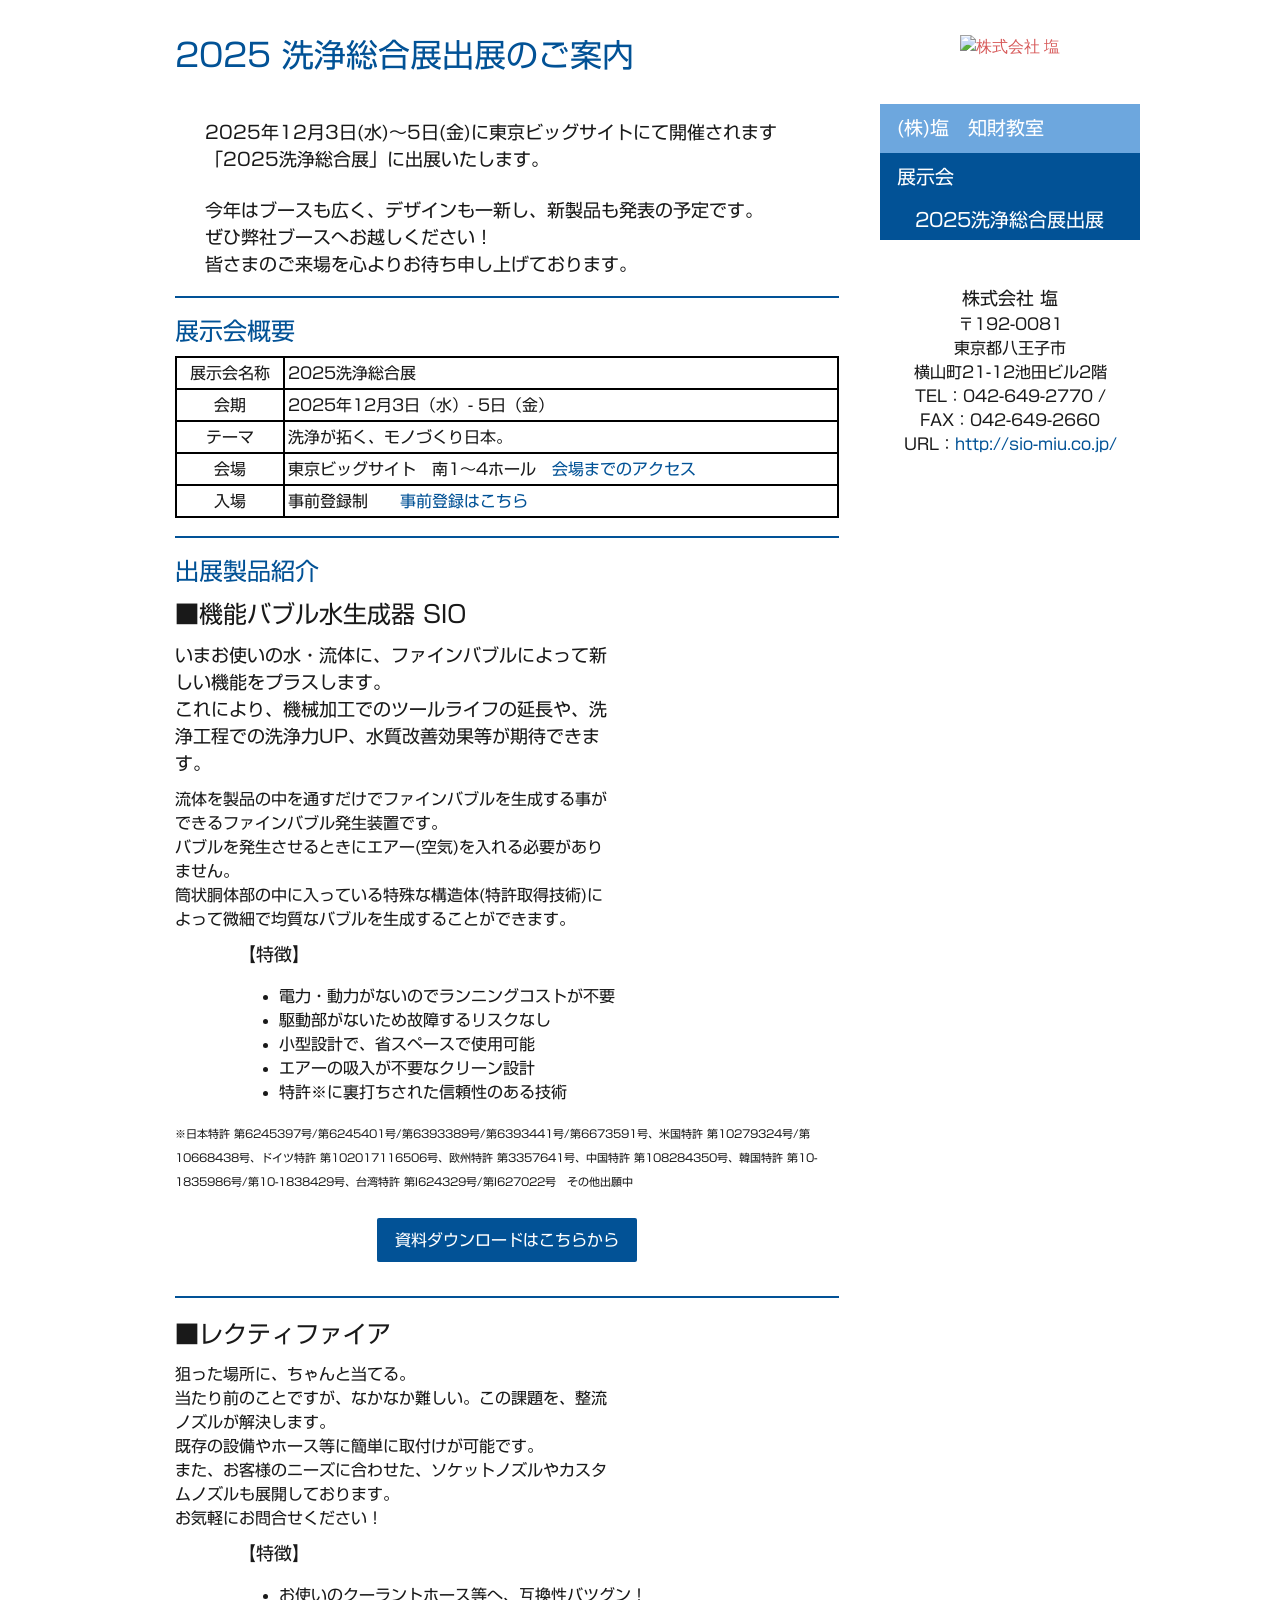
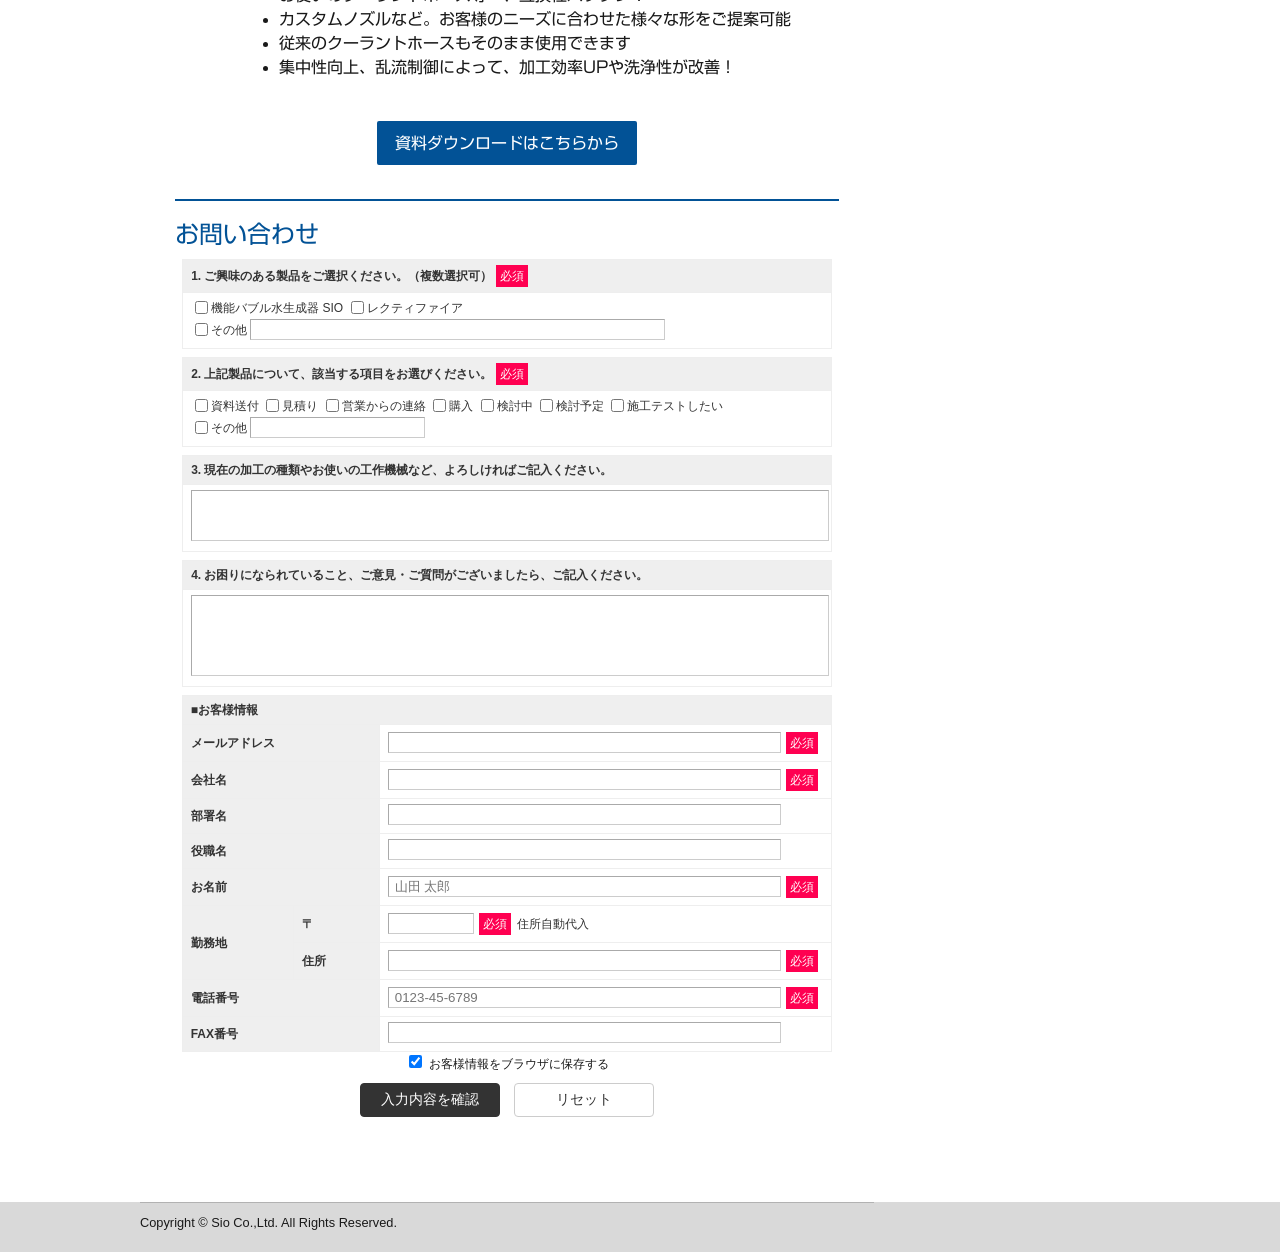
==== commit aeb29c9f: "updateg Signed-off-by: laskal05 <hrh.syn.mnmk.lb@gmail.com>" ====
--- a/senjyo2025.html
+++ b/senjyo2025.html
@@ -1,5 +1,5 @@
 <!DOCTYPE html>
-<!-- saved from url=(0038)senjyo2025/ -->
+<!-- saved from url=(0038)senjyo2025 -->
 <html lang="ja-JP" class=" j-feature-js j-feature-no-touch j-feature-opacity j-feature-csstransitions"><head><meta http-equiv="Content-Type" content="text/html; charset=UTF-8">
     
     <link rel="dns-prefetch preconnect" href="https://u.jimcdn.com/" crossorigin="anonymous">
@@ -15,7 +15,7 @@
 <meta name="twitter:title" content="2025 洗浄総合展出展のご案内">
 <meta name="twitter:description" content="2025年12月3日(水)～5日(金)に東京ビッグサイトにて開催されます「2025洗浄総合展」に出展いたします。 今年はブースも広く、デザインも一新し、新製品も発表の予定です。 ぜひ弊社ブースへお越しください！ 皆さまのご来場を心よりお待ち申し上げております。">
 <meta name="twitter:card" content="summary_large_image">
-<meta property="og:url" content="senjyo2025/">
+<meta property="og:url" content="senjyo2025">
 <meta property="og:title" content="2025 洗浄総合展出展のご案内">
 <meta property="og:description" content="2025年12月3日(水)～5日(金)に東京ビッグサイトにて開催されます「2025洗浄総合展」に出展いたします。 今年はブースも広く、デザインも一新し、新製品も発表の予定です。 ぜひ弊社ブースへお越しください！ 皆さまのご来場を心よりお待ち申し上げております。">
 <meta property="og:type" content="website">
@@ -23,24 +23,24 @@
 <meta property="og:site_name" content="株式会社 塩"><title>2025 洗浄総合展出展のご案内 - 株式会社 塩</title>
 <link rel="icon" type="image/png" href="[data-uri]">
     
-<link rel="canonical" href="senjyo2025/">
-
-        <script async="" src="./2025 洗浄総合展出展のご案内 - 株式会社 塩_files/ar.js"></script><script src="./2025 洗浄総合展出展のご案内 - 株式会社 塩_files/ckies.js.13bd3404f4070b90ba54.js"></script>
-
-        <script src="./2025 洗浄総合展出展のご案内 - 株式会社 塩_files/cookieControl.js.52b6d9b9ffcbf249e5ad.js"></script>
+<link rel="canonical" href="senjyo2025">
+
+        <script async="" src="./2025senjyo/ar.js"></script><script src="./2025senjyo/ckies.js.13bd3404f4070b90ba54.js"></script>
+
+        <script src="./2025senjyo/cookieControl.js.52b6d9b9ffcbf249e5ad.js"></script>
     <script>window.CookieControlSet.setToOff();</script>
 
     <style>html,body{margin:0}.hidden{display:none}.n{padding:5px}#cc-website-title a {text-decoration: none}.cc-m-image-align-1{text-align:left}.cc-m-image-align-2{text-align:right}.cc-m-image-align-3{text-align:center}</style>
 
-        <link href="./2025 洗浄総合展出展のご案内 - 株式会社 塩_files/layout.css" rel="stylesheet" type="text/css" id="jimdo_layout_css">
+        <link href="./2025senjyo/layout.css" rel="stylesheet" type="text/css" id="jimdo_layout_css">
 <script>     /* <![CDATA[ */     /*!  loadCss [c]2014 @scottjehl, Filament Group, Inc.  Licensed MIT */     window.loadCSS = window.loadCss = function(e,n,t){var r,l=window.document,a=l.createElement("link");if(n)r=n;else{var i=(l.body||l.getElementsByTagName("head")[0]).childNodes;r=i[i.length-1]}var o=l.styleSheets;a.rel="stylesheet",a.href=e,a.media="only x",r.parentNode.insertBefore(a,n?r:r.nextSibling);var d=function(e){for(var n=a.href,t=o.length;t--;)if(o[t].href===n)return e.call(a);setTimeout(function(){d(e)})};return a.onloadcssdefined=d,d(function(){a.media=t||"all"}),a};     window.onloadCSS = function(n,o){n.onload=function(){n.onload=null,o&&o.call(n)},"isApplicationInstalled"in navigator&&"onloadcssdefined"in n&&n.onloadcssdefined(o)}     /* ]]> */ </script>     <script>
 // <![CDATA[
 onloadCSS(loadCss('https://assets.jimstatic.com/web.css.d9361b6586f0098197fdc233c6461efe.css') , function() {
     this.id = 'jimdo_web_css';
 });
 // ]]>
-</script><link rel="stylesheet" href="./2025 洗浄総合展出展のご案内 - 株式会社 塩_files/web.css.d9361b6586f0098197fdc233c6461efe.css" media="all" id="jimdo_web_css">
-<link href="./2025 洗浄総合展出展のご案内 - 株式会社 塩_files/web.css.d9361b6586f0098197fdc233c6461efe.css" rel="preload" as="style">
+</script><link rel="stylesheet" href="./2025senjyo/web.css.d9361b6586f0098197fdc233c6461efe.css" media="all" id="jimdo_web_css">
+<link href="./2025senjyo/web.css.d9361b6586f0098197fdc233c6461efe.css" rel="preload" as="style">
 <noscript>
 <link href="https://assets.jimstatic.com/web.css.d9361b6586f0098197fdc233c6461efe.css" rel="stylesheet"/>
 </noscript>
@@ -51,10 +51,10 @@
 </script>
 
      <script> (function(window) { 'use strict'; var regBuff = window.__regModuleBuffer = []; var regModuleBuffer = function() { var args = [].slice.call(arguments); regBuff.push(args); }; if (!window.regModule) { window.regModule = regModuleBuffer; } })(window); </script>
-    <script src="./2025 洗浄総合展出展のご案内 - 株式会社 塩_files/web.js.fd987a2f65f1eb8f3406.js" async="true"></script>
-    <script src="./2025 洗浄総合展出展のご案内 - 株式会社 塩_files/at.js.514efbaf25444fe4de92.js"></script>
-
-<script src="./2025 洗浄総合展出展のご案内 - 株式会社 塩_files/mrcform.js" charset="utf-8" data-id="s1cf3e" async="async"></script>
+    <script src="./2025senjyo/web.js.fd987a2f65f1eb8f3406.js" async="true"></script>
+    <script src="./2025senjyo/at.js.514efbaf25444fe4de92.js"></script>
+
+<script src="./2025senjyo/mrcform.js" charset="utf-8" data-id="s1cf3e" async="async"></script>
 
 <script type="text/javascript">
 //<![CDATA[
@@ -78,13 +78,13 @@
 * http://jqueryui.com
 * Includes: core.css, accordion.css, autocomplete.css, button.css, datepicker.css, dialog.css, draggable.css, menu.css, progressbar.css, resizable.css, selectable.css, selectmenu.css, slider.css, sortable.css, spinner.css, tabs.css, tooltip.css, theme.css
 * To view and modify this theme, visit http://jqueryui.com/themeroller/?ffDefault=Arial%2CHelvetica%2Csans-serif&fsDefault=1em&fwDefault=normal&cornerRadius=3px&bgColorHeader=e9e9e9&bgTextureHeader=flat&borderColorHeader=dddddd&fcHeader=333333&iconColorHeader=444444&bgColorContent=ffffff&bgTextureContent=flat&borderColorContent=dddddd&fcContent=333333&iconColorContent=444444&bgColorDefault=f6f6f6&bgTextureDefault=flat&borderColorDefault=c5c5c5&fcDefault=454545&iconColorDefault=777777&bgColorHover=ededed&bgTextureHover=flat&borderColorHover=cccccc&fcHover=2b2b2b&iconColorHover=555555&bgColorActive=007fff&bgTextureActive=flat&borderColorActive=003eff&fcActive=ffffff&iconColorActive=ffffff&bgColorHighlight=fffa90&bgTextureHighlight=flat&borderColorHighlight=dad55e&fcHighlight=777620&iconColorHighlight=777620&bgColorError=fddfdf&bgTextureError=flat&borderColorError=f1a899&fcError=5f3f3f&iconColorError=cc0000&bgColorOverlay=aaaaaa&bgTextureOverlay=flat&bgImgOpacityOverlay=0&opacityOverlay=30&bgColorShadow=666666&bgTextureShadow=flat&bgImgOpacityShadow=0&opacityShadow=30&thicknessShadow=5px&offsetTopShadow=0px&offsetLeftShadow=0px&cornerRadiusShadow=8px
-* Copyright jQuery Foundation and other contributors; Licensed MIT */.ui-helper-reset,.ui-menu{outline:0;list-style:none}.ui-button,.ui-spinner,.ui-spinner-input{vertical-align:middle}.ui-helper-hidden{display:none}.ui-helper-hidden-accessible{border:0;clip:rect(0 0 0 0);height:1px;margin:-1px;overflow:hidden;padding:0;position:absolute;width:1px}.ui-helper-zfix,.ui-widget-overlay{top:0;left:0;width:100%;height:100%}.ui-helper-reset{margin:0;padding:0;border:0;line-height:1.3;text-decoration:none;font-size:100%}.ui-helper-clearfix:after,.ui-helper-clearfix:before{content:"";display:table;border-collapse:collapse}.ui-helper-clearfix:after{clear:both}.ui-helper-clearfix{min-height:0}.ui-helper-zfix{position:absolute;opacity:0;filter:Alpha(Opacity=0)}.ui-front{z-index:100}.ui-state-disabled{cursor:default!important}.ui-icon{display:block;text-indent:-99999px;overflow:hidden;background-repeat:no-repeat}.ui-widget-overlay{position:fixed}.ui-accordion .ui-accordion-header{display:block;cursor:pointer;position:relative;margin:2px 0 0;padding:.5em .5em .5em .7em;min-height:0;font-size:100%}.ui-accordion .ui-accordion-icons,.ui-accordion .ui-accordion-icons .ui-accordion-icons{padding-left:2.2em}.ui-accordion .ui-accordion-header .ui-accordion-header-icon{position:absolute;left:.5em;top:50%;margin-top:-8px}.ui-accordion .ui-accordion-content{padding:1em 2.2em;border-top:0;overflow:auto}.ui-autocomplete{position:absolute;top:0;left:0;cursor:default}.ui-button{display:inline-block;position:relative;padding:0;line-height:normal;margin-right:.1em;cursor:pointer;text-align:center;overflow:visible}.ui-button,.ui-button:active,.ui-button:hover,.ui-button:link,.ui-button:visited{text-decoration:none}.ui-button-icon-only{width:2.2em}button.ui-button-icon-only{width:2.4em}.ui-button-icons-only{width:3.4em}button.ui-button-icons-only{width:3.7em}.ui-button .ui-button-text{display:block;line-height:normal}.ui-button-text-only .ui-button-text{padding:.4em 1em}.ui-button-icon-only .ui-button-text,.ui-button-icons-only .ui-button-text{padding:.4em;text-indent:-9999999px}.ui-button-text-icon-primary .ui-button-text,.ui-button-text-icons .ui-button-text{padding:.4em 1em .4em 2.1em}.ui-button-text-icon-secondary .ui-button-text,.ui-button-text-icons .ui-button-text{padding:.4em 2.1em .4em 1em}.ui-button-text-icons .ui-button-text{padding-left:2.1em;padding-right:2.1em}input.ui-button{padding:.4em 1em}.ui-button-icon-only .ui-icon,.ui-button-icons-only .ui-icon,.ui-button-text-icon-primary .ui-icon,.ui-button-text-icon-secondary .ui-icon,.ui-button-text-icons .ui-icon{position:absolute;top:50%;margin-top:-8px}.ui-button-icon-only .ui-icon{left:50%;margin-left:-8px}.ui-button-icons-only .ui-button-icon-primary,.ui-button-text-icon-primary .ui-button-icon-primary,.ui-button-text-icons .ui-button-icon-primary{left:.5em}.ui-button-icons-only .ui-button-icon-secondary,.ui-button-text-icon-secondary .ui-button-icon-secondary,.ui-button-text-icons .ui-button-icon-secondary{right:.5em}.ui-buttonset{margin-right:7px}.ui-buttonset .ui-button{margin-left:0;margin-right:-.3em}button.ui-button::-moz-focus-inner,input.ui-button::-moz-focus-inner{border:0;padding:0}.ui-datepicker{width:17em;padding:.2em .2em 0;display:none}.ui-datepicker .ui-datepicker-header{position:relative;padding:.2em 0}.ui-datepicker .ui-datepicker-next,.ui-datepicker .ui-datepicker-prev{position:absolute;top:2px;width:1.8em;height:1.8em}.ui-datepicker .ui-datepicker-next-hover,.ui-datepicker .ui-datepicker-prev-hover{top:1px}.ui-datepicker .ui-datepicker-prev{left:2px}.ui-datepicker .ui-datepicker-next{right:2px}.ui-datepicker .ui-datepicker-prev-hover{left:1px}.ui-datepicker .ui-datepicker-next-hover{right:1px}.ui-datepicker .ui-datepicker-next span,.ui-datepicker .ui-datepicker-prev span{display:block;position:absolute;left:50%;margin-left:-8px;top:50%;margin-top:-8px}.ui-datepicker .ui-datepicker-title{margin:0 2.3em;line-height:1.8em;text-align:center}.ui-datepicker .ui-datepicker-title select{font-size:1em;margin:1px 0}.ui-datepicker select.ui-datepicker-month,.ui-datepicker select.ui-datepicker-year{width:45%}.ui-datepicker table{width:100%;font-size:.9em;border-collapse:collapse;margin:0 0 .4em}.ui-datepicker th{padding:.7em .3em;text-align:center;font-weight:700;border:0}.ui-datepicker td{border:0;padding:1px}.ui-datepicker td a,.ui-datepicker td span{display:block;padding:.2em;text-align:right;text-decoration:none}.ui-datepicker .ui-datepicker-buttonpane{background-image:none;margin:.7em 0 0;padding:0 .2em;border-left:0;border-right:0;border-bottom:0}.ui-datepicker .ui-datepicker-buttonpane button{float:right;margin:.5em .2em .4em;cursor:pointer;padding:.2em .6em .3em;width:auto;overflow:visible}.ui-datepicker .ui-datepicker-buttonpane button.ui-datepicker-current,.ui-datepicker-multi .ui-datepicker-group,.ui-datepicker-rtl .ui-datepicker-buttonpane button{float:left}.ui-datepicker.ui-datepicker-multi{width:auto}.ui-datepicker-multi .ui-datepicker-group table{width:95%;margin:0 auto .4em}.ui-datepicker-multi-2 .ui-datepicker-group{width:50%}.ui-datepicker-multi-3 .ui-datepicker-group{width:33.3%}.ui-datepicker-multi-4 .ui-datepicker-group{width:25%}.ui-datepicker-multi .ui-datepicker-group-last .ui-datepicker-header,.ui-datepicker-multi .ui-datepicker-group-middle .ui-datepicker-header{border-left-width:0}.ui-datepicker-multi .ui-datepicker-buttonpane{clear:left}.ui-datepicker-row-break{clear:both;width:100%;font-size:0}.ui-datepicker-rtl{direction:rtl}.ui-datepicker-rtl .ui-datepicker-prev{right:2px;left:auto}.ui-datepicker-rtl .ui-datepicker-next{left:2px;right:auto}.ui-datepicker-rtl .ui-datepicker-prev:hover{right:1px;left:auto}.ui-datepicker-rtl .ui-datepicker-next:hover{left:1px;right:auto}.ui-datepicker-rtl .ui-datepicker-buttonpane{clear:right}.ui-datepicker-rtl .ui-datepicker-buttonpane button.ui-datepicker-current,.ui-datepicker-rtl .ui-datepicker-group{float:right}.ui-datepicker-rtl .ui-datepicker-group-last .ui-datepicker-header,.ui-datepicker-rtl .ui-datepicker-group-middle .ui-datepicker-header{border-right-width:0;border-left-width:1px}.ui-dialog{overflow:hidden;position:absolute;top:0;left:0;padding:.2em;outline:0}.ui-dialog .ui-dialog-titlebar{padding:.4em 1em;position:relative}.ui-dialog .ui-dialog-title{float:left;margin:.1em 0;white-space:nowrap;width:90%;overflow:hidden;text-overflow:ellipsis}.ui-dialog .ui-dialog-titlebar-close{position:absolute;right:.3em;top:50%;width:20px;margin:-10px 0 0;padding:1px;height:20px}.ui-dialog .ui-dialog-content{position:relative;border:0;padding:.5em 1em;background:0 0;overflow:auto}.ui-dialog .ui-dialog-buttonpane{text-align:left;border-width:1px 0 0;background-image:none;margin-top:.5em;padding:.3em 1em .5em .4em}.ui-dialog .ui-dialog-buttonpane .ui-dialog-buttonset{float:right}.ui-dialog .ui-dialog-buttonpane button{margin:.5em .4em .5em 0;cursor:pointer}.ui-dialog .ui-resizable-se{width:12px;height:12px;right:-5px;bottom:-5px;background-position:16px 16px}.ui-draggable .ui-dialog-titlebar{cursor:move}.ui-draggable-handle{-ms-touch-action:none;touch-action:none}.ui-menu{padding:0;margin:0;display:block}.ui-menu .ui-menu{position:absolute}.ui-menu .ui-menu-item{position:relative;margin:0;padding:3px 1em 3px .4em;cursor:pointer;min-height:0;list-style-image:url("[data-uri]")}.ui-menu .ui-menu-divider{margin:5px 0;height:0;font-size:0;line-height:0;border-width:1px 0 0}.ui-menu .ui-state-active,.ui-menu .ui-state-focus{margin:-1px}.ui-menu-icons{position:relative}.ui-menu-icons .ui-menu-item{padding-left:2em}.ui-menu .ui-icon{position:absolute;top:0;bottom:0;left:.2em;margin:auto 0}.ui-menu .ui-menu-icon{left:auto;right:0}.ui-progressbar{height:2em;text-align:left;overflow:hidden}.ui-progressbar .ui-progressbar-value{margin:-1px;height:100%}.ui-progressbar .ui-progressbar-overlay{background:url("[data-uri]");height:100%;filter:alpha(opacity=25);opacity:.25}.ui-progressbar-indeterminate .ui-progressbar-value{background-image:none}.ui-resizable{position:relative}.ui-resizable-handle{position:absolute;font-size:.1px;display:block;-ms-touch-action:none;touch-action:none}.ui-resizable-autohide .ui-resizable-handle,.ui-resizable-disabled .ui-resizable-handle{display:none}.ui-resizable-n{cursor:n-resize;height:7px;width:100%;top:-5px;left:0}.ui-resizable-s{cursor:s-resize;height:7px;width:100%;bottom:-5px;left:0}.ui-resizable-e{cursor:e-resize;width:7px;right:-5px;top:0;height:100%}.ui-resizable-w{cursor:w-resize;width:7px;left:-5px;top:0;height:100%}.ui-resizable-se{cursor:se-resize;width:12px;height:12px;right:1px;bottom:1px}.ui-resizable-sw{cursor:sw-resize;width:9px;height:9px;left:-5px;bottom:-5px}.ui-slider-vertical .ui-slider-range-min,.ui-spinner-down{bottom:0}.ui-resizable-nw{cursor:nw-resize;width:9px;height:9px;left:-5px;top:-5px}.ui-resizable-ne{cursor:ne-resize;width:9px;height:9px;right:-5px;top:-5px}.ui-selectable{-ms-touch-action:none;touch-action:none}.ui-selectable-helper{position:absolute;z-index:100;border:1px dotted #000}.ui-selectmenu-menu{padding:0;margin:0;position:absolute;top:0;left:0;display:none}.ui-selectmenu-menu .ui-menu{overflow:auto;overflow-x:hidden;padding-bottom:1px}.ui-selectmenu-menu .ui-menu .ui-selectmenu-optgroup{font-size:1em;font-weight:700;line-height:1.5;padding:2px .4em;margin:.5em 0 0;height:auto;border:0}.ui-selectmenu-open{display:block}.ui-selectmenu-button{display:inline-block;overflow:hidden;position:relative;text-decoration:none;cursor:pointer}.ui-selectmenu-button span.ui-icon{right:.5em;left:auto;margin-top:-8px;position:absolute;top:50%}.ui-selectmenu-button span.ui-selectmenu-text{text-align:left;padding:.4em 2.1em .4em 1em;display:block;line-height:1.4;overflow:hidden;text-overflow:ellipsis;white-space:nowrap}.ui-slider{position:relative;text-align:left}.ui-slider .ui-slider-handle{position:absolute;z-index:2;width:1.2em;height:1.2em;cursor:default;-ms-touch-action:none;touch-action:none}.ui-slider .ui-slider-range{position:absolute;z-index:1;font-size:.7em;display:block;border:0;background-position:0 0}.ui-slider.ui-state-disabled .ui-slider-handle,.ui-slider.ui-state-disabled .ui-slider-range{filter:inherit}.ui-slider-horizontal{height:.8em}.ui-slider-horizontal .ui-slider-handle{top:-.3em;margin-left:-.6em}.ui-slider-horizontal .ui-slider-range{top:0;height:100%}.ui-slider-horizontal .ui-slider-range-min{left:0}.ui-slider-horizontal .ui-slider-range-max{right:0}.ui-slider-vertical{width:.8em;height:100px}.ui-slider-vertical .ui-slider-handle{left:-.3em;margin-left:0;margin-bottom:-.6em}.ui-slider-vertical .ui-slider-range{left:0;width:100%}.ui-slider-vertical .ui-slider-range-max{top:0}.ui-sortable-handle{-ms-touch-action:none;touch-action:none}.ui-spinner{position:relative;display:inline-block;overflow:hidden;padding:0}.ui-spinner-input{border:none;background:0 0;color:inherit;padding:0;margin:.2em 22px .2em .4em}.ui-widget-content a,.ui-widget-header,.ui-widget-header a{color:#333}.ui-spinner-button{width:16px;height:50%;font-size:.5em;padding:0;margin:0;text-align:center;position:absolute;cursor:default;display:block;overflow:hidden;right:0}.ui-widget,.ui-widget .ui-widget{font-size:1em}.ui-spinner a.ui-spinner-button{border-top:none;border-bottom:none;border-right:none}.ui-spinner .ui-icon{position:absolute;margin-top:-8px;top:50%;left:0}.ui-spinner-up{top:0}.ui-spinner .ui-icon-triangle-1-s{background-position:-65px -16px}.ui-tabs{position:relative;padding:.2em}.ui-tabs .ui-tabs-nav{margin:0;padding:.2em .2em 0}.ui-tabs .ui-tabs-nav li{list-style:none;float:left;position:relative;top:0;margin:1px .2em 0 0;border-bottom-width:0;padding:0;white-space:nowrap}.ui-tabs .ui-tabs-nav .ui-tabs-anchor{float:left;padding:.5em 1em;text-decoration:none}.ui-tabs .ui-tabs-nav li.ui-tabs-active{margin-bottom:-1px;padding-bottom:1px}.ui-tabs .ui-tabs-nav li.ui-state-disabled .ui-tabs-anchor,.ui-tabs .ui-tabs-nav li.ui-tabs-active .ui-tabs-anchor,.ui-tabs .ui-tabs-nav li.ui-tabs-loading .ui-tabs-anchor{cursor:text}.ui-tabs-collapsible .ui-tabs-nav li.ui-tabs-active .ui-tabs-anchor{cursor:pointer}.ui-tabs .ui-tabs-panel{display:block;border-width:0;padding:1em 1.4em;background:0 0}.ui-tooltip{padding:8px;position:absolute;z-index:9999;max-width:300px;-webkit-box-shadow:0 0 5px #aaa;box-shadow:0 0 5px #aaa}body .ui-tooltip{border-width:2px}.ui-widget{font-family:Arial,Helvetica,sans-serif}.ui-widget button,.ui-widget input,.ui-widget select,.ui-widget textarea{font-family:Arial,Helvetica,sans-serif;font-size:1em}.ui-widget-content{border:1px solid #ddd;background:#fff;color:#333}.ui-widget-header{border:1px solid #ddd;background:#e9e9e9;font-weight:700}.ui-state-default,.ui-widget-content .ui-state-default,.ui-widget-header .ui-state-default{border:1px solid #c5c5c5;background:#f6f6f6;font-weight:400;color:#454545}.ui-state-default a,.ui-state-default a:link,.ui-state-default a:visited{color:#454545;text-decoration:none}.ui-state-focus,.ui-state-hover,.ui-widget-content .ui-state-focus,.ui-widget-content .ui-state-hover,.ui-widget-header .ui-state-focus,.ui-widget-header .ui-state-hover{border:1px solid #ccc;background:#ededed;font-weight:400;color:#2b2b2b}.ui-state-focus a,.ui-state-focus a:hover,.ui-state-focus a:link,.ui-state-focus a:visited,.ui-state-hover a,.ui-state-hover a:hover,.ui-state-hover a:link,.ui-state-hover a:visited{color:#2b2b2b;text-decoration:none}.ui-state-active,.ui-widget-content .ui-state-active,.ui-widget-header .ui-state-active{border:1px solid #003eff;background:#007fff;font-weight:400;color:#fff}.ui-state-active a,.ui-state-active a:link,.ui-state-active a:visited{color:#fff;text-decoration:none}.ui-state-highlight,.ui-widget-content .ui-state-highlight,.ui-widget-header .ui-state-highlight{border:1px solid #dad55e;background:#fffa90;color:#777620}.ui-state-highlight a,.ui-widget-content .ui-state-highlight a,.ui-widget-header .ui-state-highlight a{color:#777620}.ui-state-error,.ui-widget-content .ui-state-error,.ui-widget-header .ui-state-error{border:1px solid #f1a899;background:#fddfdf;color:#5f3f3f}.ui-state-error a,.ui-state-error-text,.ui-widget-content .ui-state-error a,.ui-widget-content .ui-state-error-text,.ui-widget-header .ui-state-error a,.ui-widget-header .ui-state-error-text{color:#5f3f3f}.ui-priority-primary,.ui-widget-content .ui-priority-primary,.ui-widget-header .ui-priority-primary{font-weight:700}.ui-priority-secondary,.ui-widget-content .ui-priority-secondary,.ui-widget-header .ui-priority-secondary{opacity:.7;filter:Alpha(Opacity=70);font-weight:400}.ui-state-disabled,.ui-widget-content .ui-state-disabled,.ui-widget-header .ui-state-disabled{opacity:.35;filter:Alpha(Opacity=35);background-image:none}.ui-state-disabled .ui-icon{filter:Alpha(Opacity=35)}.ui-icon{width:16px;height:16px}.ui-icon,.ui-widget-content .ui-icon{background-image:url(https://assets.jimstatic.com/1390b425cda2152086953a81699eb67e.png)}.ui-widget-header .ui-icon{background-image:url(https://assets.jimstatic.com/1390b425cda2152086953a81699eb67e.png)}.ui-state-default .ui-icon{background-image:url(https://assets.jimstatic.com/46c951ac66e69c3f4f8dd0624df95a45.png)}.ui-state-focus .ui-icon,.ui-state-hover .ui-icon{background-image:url(https://assets.jimstatic.com/77aa3789fec804f6ec26dc15365bdee8.png)}.ui-state-active .ui-icon{background-image:url(https://assets.jimstatic.com/9886d3f03300d1dcd9f317a5f70552e4.png)}.ui-state-highlight .ui-icon{background-image:url(https://assets.jimstatic.com/73dcacd75d54951026ff8f7ef268b26f.png)}.ui-state-error .ui-icon,.ui-state-error-text .ui-icon{background-image:url(https://assets.jimstatic.com/034e9fa1ef020b3f6d5f86750920098c.png)}.ui-icon-blank{background-position:16px 16px}.ui-icon-carat-1-n{background-position:0 0}.ui-icon-carat-1-ne{background-position:-16px 0}.ui-icon-carat-1-e{background-position:-32px 0}.ui-icon-carat-1-se{background-position:-48px 0}.ui-icon-carat-1-s{background-position:-64px 0}.ui-icon-carat-1-sw{background-position:-80px 0}.ui-icon-carat-1-w{background-position:-96px 0}.ui-icon-carat-1-nw{background-position:-112px 0}.ui-icon-carat-2-n-s{background-position:-128px 0}.ui-icon-carat-2-e-w{background-position:-144px 0}.ui-icon-triangle-1-n{background-position:0 -16px}.ui-icon-triangle-1-ne{background-position:-16px -16px}.ui-icon-triangle-1-e{background-position:-32px -16px}.ui-icon-triangle-1-se{background-position:-48px -16px}.ui-icon-triangle-1-s{background-position:-64px -16px}.ui-icon-triangle-1-sw{background-position:-80px -16px}.ui-icon-triangle-1-w{background-position:-96px -16px}.ui-icon-triangle-1-nw{background-position:-112px -16px}.ui-icon-triangle-2-n-s{background-position:-128px -16px}.ui-icon-triangle-2-e-w{background-position:-144px -16px}.ui-icon-arrow-1-n{background-position:0 -32px}.ui-icon-arrow-1-ne{background-position:-16px -32px}.ui-icon-arrow-1-e{background-position:-32px -32px}.ui-icon-arrow-1-se{background-position:-48px -32px}.ui-icon-arrow-1-s{background-position:-64px -32px}.ui-icon-arrow-1-sw{background-position:-80px -32px}.ui-icon-arrow-1-w{background-position:-96px -32px}.ui-icon-arrow-1-nw{background-position:-112px -32px}.ui-icon-arrow-2-n-s{background-position:-128px -32px}.ui-icon-arrow-2-ne-sw{background-position:-144px -32px}.ui-icon-arrow-2-e-w{background-position:-160px -32px}.ui-icon-arrow-2-se-nw{background-position:-176px -32px}.ui-icon-arrowstop-1-n{background-position:-192px -32px}.ui-icon-arrowstop-1-e{background-position:-208px -32px}.ui-icon-arrowstop-1-s{background-position:-224px -32px}.ui-icon-arrowstop-1-w{background-position:-240px -32px}.ui-icon-arrowthick-1-n{background-position:0 -48px}.ui-icon-arrowthick-1-ne{background-position:-16px -48px}.ui-icon-arrowthick-1-e{background-position:-32px -48px}.ui-icon-arrowthick-1-se{background-position:-48px -48px}.ui-icon-arrowthick-1-s{background-position:-64px -48px}.ui-icon-arrowthick-1-sw{background-position:-80px -48px}.ui-icon-arrowthick-1-w{background-position:-96px -48px}.ui-icon-arrowthick-1-nw{background-position:-112px -48px}.ui-icon-arrowthick-2-n-s{background-position:-128px -48px}.ui-icon-arrowthick-2-ne-sw{background-position:-144px -48px}.ui-icon-arrowthick-2-e-w{background-position:-160px -48px}.ui-icon-arrowthick-2-se-nw{background-position:-176px -48px}.ui-icon-arrowthickstop-1-n{background-position:-192px -48px}.ui-icon-arrowthickstop-1-e{background-position:-208px -48px}.ui-icon-arrowthickstop-1-s{background-position:-224px -48px}.ui-icon-arrowthickstop-1-w{background-position:-240px -48px}.ui-icon-arrowreturnthick-1-w{background-position:0 -64px}.ui-icon-arrowreturnthick-1-n{background-position:-16px -64px}.ui-icon-arrowreturnthick-1-e{background-position:-32px -64px}.ui-icon-arrowreturnthick-1-s{background-position:-48px -64px}.ui-icon-arrowreturn-1-w{background-position:-64px -64px}.ui-icon-arrowreturn-1-n{background-position:-80px -64px}.ui-icon-arrowreturn-1-e{background-position:-96px -64px}.ui-icon-arrowreturn-1-s{background-position:-112px -64px}.ui-icon-arrowrefresh-1-w{background-position:-128px -64px}.ui-icon-arrowrefresh-1-n{background-position:-144px -64px}.ui-icon-arrowrefresh-1-e{background-position:-160px -64px}.ui-icon-arrowrefresh-1-s{background-position:-176px -64px}.ui-icon-arrow-4{background-position:0 -80px}.ui-icon-arrow-4-diag{background-position:-16px -80px}.ui-icon-extlink{background-position:-32px -80px}.ui-icon-newwin{background-position:-48px -80px}.ui-icon-refresh{background-position:-64px -80px}.ui-icon-shuffle{background-position:-80px -80px}.ui-icon-transfer-e-w{background-position:-96px -80px}.ui-icon-transferthick-e-w{background-position:-112px -80px}.ui-icon-folder-collapsed{background-position:0 -96px}.ui-icon-folder-open{background-position:-16px -96px}.ui-icon-document{background-position:-32px -96px}.ui-icon-document-b{background-position:-48px -96px}.ui-icon-note{background-position:-64px -96px}.ui-icon-mail-closed{background-position:-80px -96px}.ui-icon-mail-open{background-position:-96px -96px}.ui-icon-suitcase{background-position:-112px -96px}.ui-icon-comment{background-position:-128px -96px}.ui-icon-person{background-position:-144px -96px}.ui-icon-print{background-position:-160px -96px}.ui-icon-trash{background-position:-176px -96px}.ui-icon-locked{background-position:-192px -96px}.ui-icon-unlocked{background-position:-208px -96px}.ui-icon-bookmark{background-position:-224px -96px}.ui-icon-tag{background-position:-240px -96px}.ui-icon-home{background-position:0 -112px}.ui-icon-flag{background-position:-16px -112px}.ui-icon-calendar{background-position:-32px -112px}.ui-icon-cart{background-position:-48px -112px}.ui-icon-pencil{background-position:-64px -112px}.ui-icon-clock{background-position:-80px -112px}.ui-icon-disk{background-position:-96px -112px}.ui-icon-calculator{background-position:-112px -112px}.ui-icon-zoomin{background-position:-128px -112px}.ui-icon-zoomout{background-position:-144px -112px}.ui-icon-search{background-position:-160px -112px}.ui-icon-wrench{background-position:-176px -112px}.ui-icon-gear{background-position:-192px -112px}.ui-icon-heart{background-position:-208px -112px}.ui-icon-star{background-position:-224px -112px}.ui-icon-link{background-position:-240px -112px}.ui-icon-cancel{background-position:0 -128px}.ui-icon-plus{background-position:-16px -128px}.ui-icon-plusthick{background-position:-32px -128px}.ui-icon-minus{background-position:-48px -128px}.ui-icon-minusthick{background-position:-64px -128px}.ui-icon-close{background-position:-80px -128px}.ui-icon-closethick{background-position:-96px -128px}.ui-icon-key{background-position:-112px -128px}.ui-icon-lightbulb{background-position:-128px -128px}.ui-icon-scissors{background-position:-144px -128px}.ui-icon-clipboard{background-position:-160px -128px}.ui-icon-copy{background-position:-176px -128px}.ui-icon-contact{background-position:-192px -128px}.ui-icon-image{background-position:-208px -128px}.ui-icon-video{background-position:-224px -128px}.ui-icon-script{background-position:-240px -128px}.ui-icon-alert{background-position:0 -144px}.ui-icon-info{background-position:-16px -144px}.ui-icon-notice{background-position:-32px -144px}.ui-icon-help{background-position:-48px -144px}.ui-icon-check{background-position:-64px -144px}.ui-icon-bullet{background-position:-80px -144px}.ui-icon-radio-on{background-position:-96px -144px}.ui-icon-radio-off{background-position:-112px -144px}.ui-icon-pin-w{background-position:-128px -144px}.ui-icon-pin-s{background-position:-144px -144px}.ui-icon-play{background-position:0 -160px}.ui-icon-pause{background-position:-16px -160px}.ui-icon-seek-next{background-position:-32px -160px}.ui-icon-seek-prev{background-position:-48px -160px}.ui-icon-seek-end{background-position:-64px -160px}.ui-icon-seek-first,.ui-icon-seek-start{background-position:-80px -160px}.ui-icon-stop{background-position:-96px -160px}.ui-icon-eject{background-position:-112px -160px}.ui-icon-volume-off{background-position:-128px -160px}.ui-icon-volume-on{background-position:-144px -160px}.ui-icon-power{background-position:0 -176px}.ui-icon-signal-diag{background-position:-16px -176px}.ui-icon-signal{background-position:-32px -176px}.ui-icon-battery-0{background-position:-48px -176px}.ui-icon-battery-1{background-position:-64px -176px}.ui-icon-battery-2{background-position:-80px -176px}.ui-icon-battery-3{background-position:-96px -176px}.ui-icon-circle-plus{background-position:0 -192px}.ui-icon-circle-minus{background-position:-16px -192px}.ui-icon-circle-close{background-position:-32px -192px}.ui-icon-circle-triangle-e{background-position:-48px -192px}.ui-icon-circle-triangle-s{background-position:-64px -192px}.ui-icon-circle-triangle-w{background-position:-80px -192px}.ui-icon-circle-triangle-n{background-position:-96px -192px}.ui-icon-circle-arrow-e{background-position:-112px -192px}.ui-icon-circle-arrow-s{background-position:-128px -192px}.ui-icon-circle-arrow-w{background-position:-144px -192px}.ui-icon-circle-arrow-n{background-position:-160px -192px}.ui-icon-circle-zoomin{background-position:-176px -192px}.ui-icon-circle-zoomout{background-position:-192px -192px}.ui-icon-circle-check{background-position:-208px -192px}.ui-icon-circlesmall-plus{background-position:0 -208px}.ui-icon-circlesmall-minus{background-position:-16px -208px}.ui-icon-circlesmall-close{background-position:-32px -208px}.ui-icon-squaresmall-plus{background-position:-48px -208px}.ui-icon-squaresmall-minus{background-position:-64px -208px}.ui-icon-squaresmall-close{background-position:-80px -208px}.ui-icon-grip-dotted-vertical{background-position:0 -224px}.ui-icon-grip-dotted-horizontal{background-position:-16px -224px}.ui-icon-grip-solid-vertical{background-position:-32px -224px}.ui-icon-grip-solid-horizontal{background-position:-48px -224px}.ui-icon-gripsmall-diagonal-se{background-position:-64px -224px}.ui-icon-grip-diagonal-se{background-position:-80px -224px}.ui-corner-all,.ui-corner-left,.ui-corner-tl,.ui-corner-top{border-top-left-radius:3px}.ui-corner-all,.ui-corner-right,.ui-corner-top,.ui-corner-tr{border-top-right-radius:3px}.ui-corner-all,.ui-corner-bl,.ui-corner-bottom,.ui-corner-left{border-bottom-left-radius:3px}.ui-corner-all,.ui-corner-bottom,.ui-corner-br,.ui-corner-right{border-bottom-right-radius:3px}.ui-widget-overlay{background:#aaa;opacity:.3;filter:Alpha(Opacity=30)}.ui-widget-shadow{margin:0;padding:5px;background:#666;opacity:.3;filter:Alpha(Opacity=30);border-radius:8px}</style><style type="text/css">.cc-individual-cookie-settings.ui-dialog{padding:0;z-index:2147483647;position:fixed;font-family:Verdana,Arial,sans-serif;display:none;top:unset!important;left:unset!important;bottom:16px;right:16px}.cc-individual-cookie-settings.ui-dialog.ui-corner-all{border-radius:8px}@media (max-width:376px){.cc-individual-cookie-settings.ui-dialog{bottom:0!important;right:0!important;width:100%!important;max-height:80%!important;overflow:auto!important}.cc-individual-cookie-settings.ui-dialog.ui-corner-all{border-radius:unset}}#cookie-settings-back,.category-view,.cc-individual-cookie-settings.ui-dialog .ui-dialog-titlebar{display:none}.cc-individual-cookie-settings.ui-dialog .ui-dialog-content{margin:0;padding:0;overflow:hidden}@media (max-width:376px){.cc-individual-cookie-settings.ui-dialog .ui-dialog-content{overflow:auto}}.cc-individual-cookie-settings.ui-dialog .cc-individual-cookie-settings-texts{color:#696c76;padding:16px}.cc-individual-cookie-settings.ui-dialog .cc-individual-cookie-settings-texts h2{font-size:24px;font-weight:700;line-height:1;letter-spacing:normal;margin:0 0 12px}.cc-individual-cookie-settings.ui-dialog .cc-individual-cookie-settings-texts p{line-height:1.5;letter-spacing:normal;font-size:14px;max-height:144px;overflow:auto;white-space:pre-wrap}.cc-individual-cookie-settings.ui-dialog .cc-individual-cookie-settings-texts .links{margin-top:12px}.cc-individual-cookie-settings.ui-dialog .cc-individual-cookie-settings-texts .links a{margin-right:12px;font-size:12px}.cc-individual-cookie-settings.ui-dialog .cc-individual-cookie-settings-texts .accept-necessary{position:absolute;top:5px;right:10px;font-size:20px;color:#000;cursor:pointer}.cc-individual-cookie-settings.ui-dialog .cc-individual-cookie-settings-categories{color:#323335}.cc-individual-cookie-settings.ui-dialog .cc-individual-cookie-settings-categories ul{list-style:none;padding:0 16px;margin:0;max-height:320px;overflow-y:auto}.cc-individual-cookie-settings.ui-dialog .cc-individual-cookie-settings-categories ul .category,.cc-individual-cookie-settings.ui-dialog .cc-individual-cookie-settings-categories ul .cookie{border-radius:8px;background-color:#f4f5f9;padding:12px;color:#323335;margin-bottom:8px;position:relative}.cc-individual-cookie-settings.ui-dialog .cc-individual-cookie-settings-categories ul .category>*,.cc-individual-cookie-settings.ui-dialog .cc-individual-cookie-settings-categories ul .cookie>*{display:inline-block;vertical-align:middle}.cc-individual-cookie-settings.ui-dialog .cc-individual-cookie-settings-categories ul .category .name,.cc-individual-cookie-settings.ui-dialog .cc-individual-cookie-settings-categories ul .cookie .name{max-width:200px;overflow:hidden;text-overflow:ellipsis;font-size:14px}@media (max-width:376px){.cc-individual-cookie-settings.ui-dialog .cc-individual-cookie-settings-categories ul .category .name,.cc-individual-cookie-settings.ui-dialog .cc-individual-cookie-settings-categories ul .cookie .name{max-width:176px}}.cc-individual-cookie-settings.ui-dialog .cc-individual-cookie-settings-categories ul .category .no-cookies-in-category,.cc-individual-cookie-settings.ui-dialog .cc-individual-cookie-settings-categories ul .cookie .no-cookies-in-category{max-width:unset;color:#696c76}.cc-individual-cookie-settings.ui-dialog .cc-individual-cookie-settings-categories ul .category .more,.cc-individual-cookie-settings.ui-dialog .cc-individual-cookie-settings-categories ul .cookie .more{max-width:100%;overflow:auto}.cc-individual-cookie-settings.ui-dialog .cc-individual-cookie-settings-categories ul .category .more button,.cc-individual-cookie-settings.ui-dialog .cc-individual-cookie-settings-categories ul .cookie .more button{position:absolute;right:0;top:0;border:none;border-left:1px #cacedb solid;height:100%;width:50px;cursor:pointer;background:url(https://assets.jimstatic.com/f6772a0ceb0bd12c434d54a2bf8afb4c.svg) 50% no-repeat}.cc-individual-cookie-settings.ui-dialog .cc-individual-cookie-settings-categories ul .category .more .description,.cc-individual-cookie-settings.ui-dialog .cc-individual-cookie-settings-categories ul .cookie .more .description{padding:4px;color:#696c76;line-height:1.3;font-size:12px;white-space:pre-wrap}.cc-individual-cookie-settings.ui-dialog .cc-individual-cookie-settings-categories ul .cookie .more{display:block}.cc-individual-cookie-settings.ui-dialog .cc-individual-cookie-settings-actions{padding:16px}@media (max-width:376px){.cc-individual-cookie-settings.ui-dialog .cc-individual-cookie-settings-actions{position:fixed;bottom:0;right:0;left:0;background:#fff;border-top:1px solid #d3d3d375}}.cc-individual-cookie-settings.ui-dialog .cc-individual-cookie-settings-actions .btn{cursor:pointer;border-radius:8px;text-align:center;font-weight:700;font-size:16px;display:block;width:100%;padding:12px;border:2px solid #cacedb;background-color:#fff;color:#696c76;text-overflow:ellipsis;overflow:hidden;margin-bottom:12px}.cc-individual-cookie-settings.ui-dialog .cc-individual-cookie-settings-actions .btn:last-of-type{margin-bottom:0}.cc-individual-cookie-settings.ui-dialog .cc-individual-cookie-settings-actions .btn .back{display:inline-block;background:url(https://assets.jimstatic.com/a47d012c0c65ac4681db10dca44a52d0.svg) 50% no-repeat;margin-right:16px;margin-bottom:1px;height:10px;width:20px}.all-categories-view,button.toggle span{display:block}@media (max-width:376px){.category-view{padding-bottom:88px}.all-categories-view{padding-bottom:144px}}.cc-individual-cookie-settings-overlay{background-color:#1c1c1c;opacity:.4;z-index:2147483646}button.toggle{width:44px;height:24px;border-radius:12px;background-color:#e6e7f0;border:none;padding:0;position:relative;margin-right:12px;cursor:pointer}button.toggle[data-always-on=true]{opacity:.5}button.toggle[data-value=some] span.fill{width:80%}button.toggle[data-value=some] span.ball{left:13px}button.toggle[data-value=none] span.fill{width:0}button.toggle[data-value=none] span.ball{left:4px}button.toggle[data-value=all] span.fill{width:100%}button.toggle[data-value=all] span.ball{left:22px}button.toggle span.fill{border-radius:12px;background-color:#147fa9;height:100%;width:100%}button.toggle span.ball{position:absolute;top:3px;left:4px;height:18px;width:18px;border-radius:50%;background-color:#fff}</style><script type="text/javascript" charset="utf-8" async="" src="./2025 洗浄総合展出展のご案内 - 株式会社 塩_files/99.9600211962be405485ad.js"></script><style type="text/css">.cc-toc__headline--level-2{padding-left:30px}.cc-toc__headline--level-2:not(:first-of-type){padding-top:30px}.cc-toc__headline--level-3{padding-left:80px}.cc-toc__headline--level-4{padding-left:130px}.cc-toc__headline--level-5{padding-left:180px}.cc-toc__headline--level-6{padding-left:230px}</style><script src="./2025 洗浄総合展出展のご案内 - 株式会社 塩_files/ts105.js" type="text/javascript"></script><style type="text/css" rel="stylesheet" id="typesquare_css">@font-face { font-family: 'Shin Go Regular'; font-weight: Bold; src: url("//d3pj3vgx4ijpjx.cloudfront.net/advance/mkfont/ja/105/ts?condition=3511d3454e0ad4282cceba8e429bb9ec&eid=4L6CCYWjET8%3D&location=https%3A%2F%2Fsio-miu.mrc-lp.com%2Fsenjyo2025%2F&bw[name]=Chrome&bw[ftf]=0&bw[os]=Macintosh&fonts[family]=Shin%20Go%20Regular&fonts[str]=Lmh0cDovc2lvLW11Y2pVUkzvvJpURTA0MjY5N0ZBWOaoquWxseeUujHmsaDnlLDjg5Pjg6vpmo7mnbHkuqzpg73lhavnjovlrZDluILjgJI45qCq5byP5Lya56S%2B5aGp44GT44Gh44KJ5oGQ44KM5YWl44KK44G%[base64]%2Ba1hOaUueWWhO%2B8geW%2Bk%2BadpeOBruOCr%2BODqeODiOODm%2BOCueOBneS9v%2BeUqOOBjeOCq%2BOCv%2BODjuOCuuOBqeWuouanmOODi%2BOAheW9ouOCkuOBlOaPkOahiOWPr%2BiDveetieOBuOS6kuaPm%2BODkOODhOOCsOOAkOeJueW%2BtOOAkeawl%2Bi7veOCveOCseODg%2BWxlemWi%2BaXouWtmOioreWCmeewoeWNmOWPluS7mOOBkeW9k%2BWJjeOBqOmbo%2BiqsumhjOaVtOino%2BaxuueLmeaJgOOCg%2BOCk%2BKWoOODrOODhuOCo%2BOCoeOCpOOCouKAu%2BaXpeacrOioseesrDUz5Y%2B357Gz5Zu95qyn5bee6Z%2BT5Y%2Bw5rm%2BSeS7luWHuumhmOijj%2BaJk%2BS%2FoemgvOOBguaKgOihk%2BOCqOWQuOS4jeimgeODquioiOWwj%2BWei%2BecgeODmumnhuWLlemDqOOCgeaVhemanOmbu%2BWKm%2BODu%2BOCs%2BetkueKtuiDtOS9k%2Bauiuani%2BmAoCjlvpcp5b6u57Sw5Z2H6LOq44OW55Sf5oiQ55m656m65b%2BF6KO95ZOB6YCa5LqL6KOF572u5qmf5qKw5bu26ZW356iL5rC05p6c5pyf5paw44OX5ZmoU0%2FntLnku4vnmbvpjLLjgrvjgrXljZfvvZ7mi5Pjg6LjgaXjg57lubTmnIjvvIjvvInph5Hnt4%2FlkI3np7DmpoLnmoblv4PnlLPjgZLjgZzjgbLlvIrotorku4rluoPjg4fjgrbkuIDkuojlrprlgqzjgIzjgI3lhoXnn6XosqHmlZnlrqQ%3D");}
+* Copyright jQuery Foundation and other contributors; Licensed MIT */.ui-helper-reset,.ui-menu{outline:0;list-style:none}.ui-button,.ui-spinner,.ui-spinner-input{vertical-align:middle}.ui-helper-hidden{display:none}.ui-helper-hidden-accessible{border:0;clip:rect(0 0 0 0);height:1px;margin:-1px;overflow:hidden;padding:0;position:absolute;width:1px}.ui-helper-zfix,.ui-widget-overlay{top:0;left:0;width:100%;height:100%}.ui-helper-reset{margin:0;padding:0;border:0;line-height:1.3;text-decoration:none;font-size:100%}.ui-helper-clearfix:after,.ui-helper-clearfix:before{content:"";display:table;border-collapse:collapse}.ui-helper-clearfix:after{clear:both}.ui-helper-clearfix{min-height:0}.ui-helper-zfix{position:absolute;opacity:0;filter:Alpha(Opacity=0)}.ui-front{z-index:100}.ui-state-disabled{cursor:default!important}.ui-icon{display:block;text-indent:-99999px;overflow:hidden;background-repeat:no-repeat}.ui-widget-overlay{position:fixed}.ui-accordion .ui-accordion-header{display:block;cursor:pointer;position:relative;margin:2px 0 0;padding:.5em .5em .5em .7em;min-height:0;font-size:100%}.ui-accordion .ui-accordion-icons,.ui-accordion .ui-accordion-icons .ui-accordion-icons{padding-left:2.2em}.ui-accordion .ui-accordion-header .ui-accordion-header-icon{position:absolute;left:.5em;top:50%;margin-top:-8px}.ui-accordion .ui-accordion-content{padding:1em 2.2em;border-top:0;overflow:auto}.ui-autocomplete{position:absolute;top:0;left:0;cursor:default}.ui-button{display:inline-block;position:relative;padding:0;line-height:normal;margin-right:.1em;cursor:pointer;text-align:center;overflow:visible}.ui-button,.ui-button:active,.ui-button:hover,.ui-button:link,.ui-button:visited{text-decoration:none}.ui-button-icon-only{width:2.2em}button.ui-button-icon-only{width:2.4em}.ui-button-icons-only{width:3.4em}button.ui-button-icons-only{width:3.7em}.ui-button .ui-button-text{display:block;line-height:normal}.ui-button-text-only .ui-button-text{padding:.4em 1em}.ui-button-icon-only .ui-button-text,.ui-button-icons-only .ui-button-text{padding:.4em;text-indent:-9999999px}.ui-button-text-icon-primary .ui-button-text,.ui-button-text-icons .ui-button-text{padding:.4em 1em .4em 2.1em}.ui-button-text-icon-secondary .ui-button-text,.ui-button-text-icons .ui-button-text{padding:.4em 2.1em .4em 1em}.ui-button-text-icons .ui-button-text{padding-left:2.1em;padding-right:2.1em}input.ui-button{padding:.4em 1em}.ui-button-icon-only .ui-icon,.ui-button-icons-only .ui-icon,.ui-button-text-icon-primary .ui-icon,.ui-button-text-icon-secondary .ui-icon,.ui-button-text-icons .ui-icon{position:absolute;top:50%;margin-top:-8px}.ui-button-icon-only .ui-icon{left:50%;margin-left:-8px}.ui-button-icons-only .ui-button-icon-primary,.ui-button-text-icon-primary .ui-button-icon-primary,.ui-button-text-icons .ui-button-icon-primary{left:.5em}.ui-button-icons-only .ui-button-icon-secondary,.ui-button-text-icon-secondary .ui-button-icon-secondary,.ui-button-text-icons .ui-button-icon-secondary{right:.5em}.ui-buttonset{margin-right:7px}.ui-buttonset .ui-button{margin-left:0;margin-right:-.3em}button.ui-button::-moz-focus-inner,input.ui-button::-moz-focus-inner{border:0;padding:0}.ui-datepicker{width:17em;padding:.2em .2em 0;display:none}.ui-datepicker .ui-datepicker-header{position:relative;padding:.2em 0}.ui-datepicker .ui-datepicker-next,.ui-datepicker .ui-datepicker-prev{position:absolute;top:2px;width:1.8em;height:1.8em}.ui-datepicker .ui-datepicker-next-hover,.ui-datepicker .ui-datepicker-prev-hover{top:1px}.ui-datepicker .ui-datepicker-prev{left:2px}.ui-datepicker .ui-datepicker-next{right:2px}.ui-datepicker .ui-datepicker-prev-hover{left:1px}.ui-datepicker .ui-datepicker-next-hover{right:1px}.ui-datepicker .ui-datepicker-next span,.ui-datepicker .ui-datepicker-prev span{display:block;position:absolute;left:50%;margin-left:-8px;top:50%;margin-top:-8px}.ui-datepicker .ui-datepicker-title{margin:0 2.3em;line-height:1.8em;text-align:center}.ui-datepicker .ui-datepicker-title select{font-size:1em;margin:1px 0}.ui-datepicker select.ui-datepicker-month,.ui-datepicker select.ui-datepicker-year{width:45%}.ui-datepicker table{width:100%;font-size:.9em;border-collapse:collapse;margin:0 0 .4em}.ui-datepicker th{padding:.7em .3em;text-align:center;font-weight:700;border:0}.ui-datepicker td{border:0;padding:1px}.ui-datepicker td a,.ui-datepicker td span{display:block;padding:.2em;text-align:right;text-decoration:none}.ui-datepicker .ui-datepicker-buttonpane{background-image:none;margin:.7em 0 0;padding:0 .2em;border-left:0;border-right:0;border-bottom:0}.ui-datepicker .ui-datepicker-buttonpane button{float:right;margin:.5em .2em .4em;cursor:pointer;padding:.2em .6em .3em;width:auto;overflow:visible}.ui-datepicker .ui-datepicker-buttonpane button.ui-datepicker-current,.ui-datepicker-multi .ui-datepicker-group,.ui-datepicker-rtl .ui-datepicker-buttonpane button{float:left}.ui-datepicker.ui-datepicker-multi{width:auto}.ui-datepicker-multi .ui-datepicker-group table{width:95%;margin:0 auto .4em}.ui-datepicker-multi-2 .ui-datepicker-group{width:50%}.ui-datepicker-multi-3 .ui-datepicker-group{width:33.3%}.ui-datepicker-multi-4 .ui-datepicker-group{width:25%}.ui-datepicker-multi .ui-datepicker-group-last .ui-datepicker-header,.ui-datepicker-multi .ui-datepicker-group-middle .ui-datepicker-header{border-left-width:0}.ui-datepicker-multi .ui-datepicker-buttonpane{clear:left}.ui-datepicker-row-break{clear:both;width:100%;font-size:0}.ui-datepicker-rtl{direction:rtl}.ui-datepicker-rtl .ui-datepicker-prev{right:2px;left:auto}.ui-datepicker-rtl .ui-datepicker-next{left:2px;right:auto}.ui-datepicker-rtl .ui-datepicker-prev:hover{right:1px;left:auto}.ui-datepicker-rtl .ui-datepicker-next:hover{left:1px;right:auto}.ui-datepicker-rtl .ui-datepicker-buttonpane{clear:right}.ui-datepicker-rtl .ui-datepicker-buttonpane button.ui-datepicker-current,.ui-datepicker-rtl .ui-datepicker-group{float:right}.ui-datepicker-rtl .ui-datepicker-group-last .ui-datepicker-header,.ui-datepicker-rtl .ui-datepicker-group-middle .ui-datepicker-header{border-right-width:0;border-left-width:1px}.ui-dialog{overflow:hidden;position:absolute;top:0;left:0;padding:.2em;outline:0}.ui-dialog .ui-dialog-titlebar{padding:.4em 1em;position:relative}.ui-dialog .ui-dialog-title{float:left;margin:.1em 0;white-space:nowrap;width:90%;overflow:hidden;text-overflow:ellipsis}.ui-dialog .ui-dialog-titlebar-close{position:absolute;right:.3em;top:50%;width:20px;margin:-10px 0 0;padding:1px;height:20px}.ui-dialog .ui-dialog-content{position:relative;border:0;padding:.5em 1em;background:0 0;overflow:auto}.ui-dialog .ui-dialog-buttonpane{text-align:left;border-width:1px 0 0;background-image:none;margin-top:.5em;padding:.3em 1em .5em .4em}.ui-dialog .ui-dialog-buttonpane .ui-dialog-buttonset{float:right}.ui-dialog .ui-dialog-buttonpane button{margin:.5em .4em .5em 0;cursor:pointer}.ui-dialog .ui-resizable-se{width:12px;height:12px;right:-5px;bottom:-5px;background-position:16px 16px}.ui-draggable .ui-dialog-titlebar{cursor:move}.ui-draggable-handle{-ms-touch-action:none;touch-action:none}.ui-menu{padding:0;margin:0;display:block}.ui-menu .ui-menu{position:absolute}.ui-menu .ui-menu-item{position:relative;margin:0;padding:3px 1em 3px .4em;cursor:pointer;min-height:0;list-style-image:url("[data-uri]")}.ui-menu .ui-menu-divider{margin:5px 0;height:0;font-size:0;line-height:0;border-width:1px 0 0}.ui-menu .ui-state-active,.ui-menu .ui-state-focus{margin:-1px}.ui-menu-icons{position:relative}.ui-menu-icons .ui-menu-item{padding-left:2em}.ui-menu .ui-icon{position:absolute;top:0;bottom:0;left:.2em;margin:auto 0}.ui-menu .ui-menu-icon{left:auto;right:0}.ui-progressbar{height:2em;text-align:left;overflow:hidden}.ui-progressbar .ui-progressbar-value{margin:-1px;height:100%}.ui-progressbar .ui-progressbar-overlay{background:url("[data-uri]");height:100%;filter:alpha(opacity=25);opacity:.25}.ui-progressbar-indeterminate .ui-progressbar-value{background-image:none}.ui-resizable{position:relative}.ui-resizable-handle{position:absolute;font-size:.1px;display:block;-ms-touch-action:none;touch-action:none}.ui-resizable-autohide .ui-resizable-handle,.ui-resizable-disabled .ui-resizable-handle{display:none}.ui-resizable-n{cursor:n-resize;height:7px;width:100%;top:-5px;left:0}.ui-resizable-s{cursor:s-resize;height:7px;width:100%;bottom:-5px;left:0}.ui-resizable-e{cursor:e-resize;width:7px;right:-5px;top:0;height:100%}.ui-resizable-w{cursor:w-resize;width:7px;left:-5px;top:0;height:100%}.ui-resizable-se{cursor:se-resize;width:12px;height:12px;right:1px;bottom:1px}.ui-resizable-sw{cursor:sw-resize;width:9px;height:9px;left:-5px;bottom:-5px}.ui-slider-vertical .ui-slider-range-min,.ui-spinner-down{bottom:0}.ui-resizable-nw{cursor:nw-resize;width:9px;height:9px;left:-5px;top:-5px}.ui-resizable-ne{cursor:ne-resize;width:9px;height:9px;right:-5px;top:-5px}.ui-selectable{-ms-touch-action:none;touch-action:none}.ui-selectable-helper{position:absolute;z-index:100;border:1px dotted #000}.ui-selectmenu-menu{padding:0;margin:0;position:absolute;top:0;left:0;display:none}.ui-selectmenu-menu .ui-menu{overflow:auto;overflow-x:hidden;padding-bottom:1px}.ui-selectmenu-menu .ui-menu .ui-selectmenu-optgroup{font-size:1em;font-weight:700;line-height:1.5;padding:2px .4em;margin:.5em 0 0;height:auto;border:0}.ui-selectmenu-open{display:block}.ui-selectmenu-button{display:inline-block;overflow:hidden;position:relative;text-decoration:none;cursor:pointer}.ui-selectmenu-button span.ui-icon{right:.5em;left:auto;margin-top:-8px;position:absolute;top:50%}.ui-selectmenu-button span.ui-selectmenu-text{text-align:left;padding:.4em 2.1em .4em 1em;display:block;line-height:1.4;overflow:hidden;text-overflow:ellipsis;white-space:nowrap}.ui-slider{position:relative;text-align:left}.ui-slider .ui-slider-handle{position:absolute;z-index:2;width:1.2em;height:1.2em;cursor:default;-ms-touch-action:none;touch-action:none}.ui-slider .ui-slider-range{position:absolute;z-index:1;font-size:.7em;display:block;border:0;background-position:0 0}.ui-slider.ui-state-disabled .ui-slider-handle,.ui-slider.ui-state-disabled .ui-slider-range{filter:inherit}.ui-slider-horizontal{height:.8em}.ui-slider-horizontal .ui-slider-handle{top:-.3em;margin-left:-.6em}.ui-slider-horizontal .ui-slider-range{top:0;height:100%}.ui-slider-horizontal .ui-slider-range-min{left:0}.ui-slider-horizontal .ui-slider-range-max{right:0}.ui-slider-vertical{width:.8em;height:100px}.ui-slider-vertical .ui-slider-handle{left:-.3em;margin-left:0;margin-bottom:-.6em}.ui-slider-vertical .ui-slider-range{left:0;width:100%}.ui-slider-vertical .ui-slider-range-max{top:0}.ui-sortable-handle{-ms-touch-action:none;touch-action:none}.ui-spinner{position:relative;display:inline-block;overflow:hidden;padding:0}.ui-spinner-input{border:none;background:0 0;color:inherit;padding:0;margin:.2em 22px .2em .4em}.ui-widget-content a,.ui-widget-header,.ui-widget-header a{color:#333}.ui-spinner-button{width:16px;height:50%;font-size:.5em;padding:0;margin:0;text-align:center;position:absolute;cursor:default;display:block;overflow:hidden;right:0}.ui-widget,.ui-widget .ui-widget{font-size:1em}.ui-spinner a.ui-spinner-button{border-top:none;border-bottom:none;border-right:none}.ui-spinner .ui-icon{position:absolute;margin-top:-8px;top:50%;left:0}.ui-spinner-up{top:0}.ui-spinner .ui-icon-triangle-1-s{background-position:-65px -16px}.ui-tabs{position:relative;padding:.2em}.ui-tabs .ui-tabs-nav{margin:0;padding:.2em .2em 0}.ui-tabs .ui-tabs-nav li{list-style:none;float:left;position:relative;top:0;margin:1px .2em 0 0;border-bottom-width:0;padding:0;white-space:nowrap}.ui-tabs .ui-tabs-nav .ui-tabs-anchor{float:left;padding:.5em 1em;text-decoration:none}.ui-tabs .ui-tabs-nav li.ui-tabs-active{margin-bottom:-1px;padding-bottom:1px}.ui-tabs .ui-tabs-nav li.ui-state-disabled .ui-tabs-anchor,.ui-tabs .ui-tabs-nav li.ui-tabs-active .ui-tabs-anchor,.ui-tabs .ui-tabs-nav li.ui-tabs-loading .ui-tabs-anchor{cursor:text}.ui-tabs-collapsible .ui-tabs-nav li.ui-tabs-active .ui-tabs-anchor{cursor:pointer}.ui-tabs .ui-tabs-panel{display:block;border-width:0;padding:1em 1.4em;background:0 0}.ui-tooltip{padding:8px;position:absolute;z-index:9999;max-width:300px;-webkit-box-shadow:0 0 5px #aaa;box-shadow:0 0 5px #aaa}body .ui-tooltip{border-width:2px}.ui-widget{font-family:Arial,Helvetica,sans-serif}.ui-widget button,.ui-widget input,.ui-widget select,.ui-widget textarea{font-family:Arial,Helvetica,sans-serif;font-size:1em}.ui-widget-content{border:1px solid #ddd;background:#fff;color:#333}.ui-widget-header{border:1px solid #ddd;background:#e9e9e9;font-weight:700}.ui-state-default,.ui-widget-content .ui-state-default,.ui-widget-header .ui-state-default{border:1px solid #c5c5c5;background:#f6f6f6;font-weight:400;color:#454545}.ui-state-default a,.ui-state-default a:link,.ui-state-default a:visited{color:#454545;text-decoration:none}.ui-state-focus,.ui-state-hover,.ui-widget-content .ui-state-focus,.ui-widget-content .ui-state-hover,.ui-widget-header .ui-state-focus,.ui-widget-header .ui-state-hover{border:1px solid #ccc;background:#ededed;font-weight:400;color:#2b2b2b}.ui-state-focus a,.ui-state-focus a:hover,.ui-state-focus a:link,.ui-state-focus a:visited,.ui-state-hover a,.ui-state-hover a:hover,.ui-state-hover a:link,.ui-state-hover a:visited{color:#2b2b2b;text-decoration:none}.ui-state-active,.ui-widget-content .ui-state-active,.ui-widget-header .ui-state-active{border:1px solid #003eff;background:#007fff;font-weight:400;color:#fff}.ui-state-active a,.ui-state-active a:link,.ui-state-active a:visited{color:#fff;text-decoration:none}.ui-state-highlight,.ui-widget-content .ui-state-highlight,.ui-widget-header .ui-state-highlight{border:1px solid #dad55e;background:#fffa90;color:#777620}.ui-state-highlight a,.ui-widget-content .ui-state-highlight a,.ui-widget-header .ui-state-highlight a{color:#777620}.ui-state-error,.ui-widget-content .ui-state-error,.ui-widget-header .ui-state-error{border:1px solid #f1a899;background:#fddfdf;color:#5f3f3f}.ui-state-error a,.ui-state-error-text,.ui-widget-content .ui-state-error a,.ui-widget-content .ui-state-error-text,.ui-widget-header .ui-state-error a,.ui-widget-header .ui-state-error-text{color:#5f3f3f}.ui-priority-primary,.ui-widget-content .ui-priority-primary,.ui-widget-header .ui-priority-primary{font-weight:700}.ui-priority-secondary,.ui-widget-content .ui-priority-secondary,.ui-widget-header .ui-priority-secondary{opacity:.7;filter:Alpha(Opacity=70);font-weight:400}.ui-state-disabled,.ui-widget-content .ui-state-disabled,.ui-widget-header .ui-state-disabled{opacity:.35;filter:Alpha(Opacity=35);background-image:none}.ui-state-disabled .ui-icon{filter:Alpha(Opacity=35)}.ui-icon{width:16px;height:16px}.ui-icon,.ui-widget-content .ui-icon{background-image:url(https://assets.jimstatic.com/1390b425cda2152086953a81699eb67e.png)}.ui-widget-header .ui-icon{background-image:url(https://assets.jimstatic.com/1390b425cda2152086953a81699eb67e.png)}.ui-state-default .ui-icon{background-image:url(https://assets.jimstatic.com/46c951ac66e69c3f4f8dd0624df95a45.png)}.ui-state-focus .ui-icon,.ui-state-hover .ui-icon{background-image:url(https://assets.jimstatic.com/77aa3789fec804f6ec26dc15365bdee8.png)}.ui-state-active .ui-icon{background-image:url(https://assets.jimstatic.com/9886d3f03300d1dcd9f317a5f70552e4.png)}.ui-state-highlight .ui-icon{background-image:url(https://assets.jimstatic.com/73dcacd75d54951026ff8f7ef268b26f.png)}.ui-state-error .ui-icon,.ui-state-error-text .ui-icon{background-image:url(https://assets.jimstatic.com/034e9fa1ef020b3f6d5f86750920098c.png)}.ui-icon-blank{background-position:16px 16px}.ui-icon-carat-1-n{background-position:0 0}.ui-icon-carat-1-ne{background-position:-16px 0}.ui-icon-carat-1-e{background-position:-32px 0}.ui-icon-carat-1-se{background-position:-48px 0}.ui-icon-carat-1-s{background-position:-64px 0}.ui-icon-carat-1-sw{background-position:-80px 0}.ui-icon-carat-1-w{background-position:-96px 0}.ui-icon-carat-1-nw{background-position:-112px 0}.ui-icon-carat-2-n-s{background-position:-128px 0}.ui-icon-carat-2-e-w{background-position:-144px 0}.ui-icon-triangle-1-n{background-position:0 -16px}.ui-icon-triangle-1-ne{background-position:-16px -16px}.ui-icon-triangle-1-e{background-position:-32px -16px}.ui-icon-triangle-1-se{background-position:-48px -16px}.ui-icon-triangle-1-s{background-position:-64px -16px}.ui-icon-triangle-1-sw{background-position:-80px -16px}.ui-icon-triangle-1-w{background-position:-96px -16px}.ui-icon-triangle-1-nw{background-position:-112px -16px}.ui-icon-triangle-2-n-s{background-position:-128px -16px}.ui-icon-triangle-2-e-w{background-position:-144px -16px}.ui-icon-arrow-1-n{background-position:0 -32px}.ui-icon-arrow-1-ne{background-position:-16px -32px}.ui-icon-arrow-1-e{background-position:-32px -32px}.ui-icon-arrow-1-se{background-position:-48px -32px}.ui-icon-arrow-1-s{background-position:-64px -32px}.ui-icon-arrow-1-sw{background-position:-80px -32px}.ui-icon-arrow-1-w{background-position:-96px -32px}.ui-icon-arrow-1-nw{background-position:-112px -32px}.ui-icon-arrow-2-n-s{background-position:-128px -32px}.ui-icon-arrow-2-ne-sw{background-position:-144px -32px}.ui-icon-arrow-2-e-w{background-position:-160px -32px}.ui-icon-arrow-2-se-nw{background-position:-176px -32px}.ui-icon-arrowstop-1-n{background-position:-192px -32px}.ui-icon-arrowstop-1-e{background-position:-208px -32px}.ui-icon-arrowstop-1-s{background-position:-224px -32px}.ui-icon-arrowstop-1-w{background-position:-240px -32px}.ui-icon-arrowthick-1-n{background-position:0 -48px}.ui-icon-arrowthick-1-ne{background-position:-16px -48px}.ui-icon-arrowthick-1-e{background-position:-32px -48px}.ui-icon-arrowthick-1-se{background-position:-48px -48px}.ui-icon-arrowthick-1-s{background-position:-64px -48px}.ui-icon-arrowthick-1-sw{background-position:-80px -48px}.ui-icon-arrowthick-1-w{background-position:-96px -48px}.ui-icon-arrowthick-1-nw{background-position:-112px -48px}.ui-icon-arrowthick-2-n-s{background-position:-128px -48px}.ui-icon-arrowthick-2-ne-sw{background-position:-144px -48px}.ui-icon-arrowthick-2-e-w{background-position:-160px -48px}.ui-icon-arrowthick-2-se-nw{background-position:-176px -48px}.ui-icon-arrowthickstop-1-n{background-position:-192px -48px}.ui-icon-arrowthickstop-1-e{background-position:-208px -48px}.ui-icon-arrowthickstop-1-s{background-position:-224px -48px}.ui-icon-arrowthickstop-1-w{background-position:-240px -48px}.ui-icon-arrowreturnthick-1-w{background-position:0 -64px}.ui-icon-arrowreturnthick-1-n{background-position:-16px -64px}.ui-icon-arrowreturnthick-1-e{background-position:-32px -64px}.ui-icon-arrowreturnthick-1-s{background-position:-48px -64px}.ui-icon-arrowreturn-1-w{background-position:-64px -64px}.ui-icon-arrowreturn-1-n{background-position:-80px -64px}.ui-icon-arrowreturn-1-e{background-position:-96px -64px}.ui-icon-arrowreturn-1-s{background-position:-112px -64px}.ui-icon-arrowrefresh-1-w{background-position:-128px -64px}.ui-icon-arrowrefresh-1-n{background-position:-144px -64px}.ui-icon-arrowrefresh-1-e{background-position:-160px -64px}.ui-icon-arrowrefresh-1-s{background-position:-176px -64px}.ui-icon-arrow-4{background-position:0 -80px}.ui-icon-arrow-4-diag{background-position:-16px -80px}.ui-icon-extlink{background-position:-32px -80px}.ui-icon-newwin{background-position:-48px -80px}.ui-icon-refresh{background-position:-64px -80px}.ui-icon-shuffle{background-position:-80px -80px}.ui-icon-transfer-e-w{background-position:-96px -80px}.ui-icon-transferthick-e-w{background-position:-112px -80px}.ui-icon-folder-collapsed{background-position:0 -96px}.ui-icon-folder-open{background-position:-16px -96px}.ui-icon-document{background-position:-32px -96px}.ui-icon-document-b{background-position:-48px -96px}.ui-icon-note{background-position:-64px -96px}.ui-icon-mail-closed{background-position:-80px -96px}.ui-icon-mail-open{background-position:-96px -96px}.ui-icon-suitcase{background-position:-112px -96px}.ui-icon-comment{background-position:-128px -96px}.ui-icon-person{background-position:-144px -96px}.ui-icon-print{background-position:-160px -96px}.ui-icon-trash{background-position:-176px -96px}.ui-icon-locked{background-position:-192px -96px}.ui-icon-unlocked{background-position:-208px -96px}.ui-icon-bookmark{background-position:-224px -96px}.ui-icon-tag{background-position:-240px -96px}.ui-icon-home{background-position:0 -112px}.ui-icon-flag{background-position:-16px -112px}.ui-icon-calendar{background-position:-32px -112px}.ui-icon-cart{background-position:-48px -112px}.ui-icon-pencil{background-position:-64px -112px}.ui-icon-clock{background-position:-80px -112px}.ui-icon-disk{background-position:-96px -112px}.ui-icon-calculator{background-position:-112px -112px}.ui-icon-zoomin{background-position:-128px -112px}.ui-icon-zoomout{background-position:-144px -112px}.ui-icon-search{background-position:-160px -112px}.ui-icon-wrench{background-position:-176px -112px}.ui-icon-gear{background-position:-192px -112px}.ui-icon-heart{background-position:-208px -112px}.ui-icon-star{background-position:-224px -112px}.ui-icon-link{background-position:-240px -112px}.ui-icon-cancel{background-position:0 -128px}.ui-icon-plus{background-position:-16px -128px}.ui-icon-plusthick{background-position:-32px -128px}.ui-icon-minus{background-position:-48px -128px}.ui-icon-minusthick{background-position:-64px -128px}.ui-icon-close{background-position:-80px -128px}.ui-icon-closethick{background-position:-96px -128px}.ui-icon-key{background-position:-112px -128px}.ui-icon-lightbulb{background-position:-128px -128px}.ui-icon-scissors{background-position:-144px -128px}.ui-icon-clipboard{background-position:-160px -128px}.ui-icon-copy{background-position:-176px -128px}.ui-icon-contact{background-position:-192px -128px}.ui-icon-image{background-position:-208px -128px}.ui-icon-video{background-position:-224px -128px}.ui-icon-script{background-position:-240px -128px}.ui-icon-alert{background-position:0 -144px}.ui-icon-info{background-position:-16px -144px}.ui-icon-notice{background-position:-32px -144px}.ui-icon-help{background-position:-48px -144px}.ui-icon-check{background-position:-64px -144px}.ui-icon-bullet{background-position:-80px -144px}.ui-icon-radio-on{background-position:-96px -144px}.ui-icon-radio-off{background-position:-112px -144px}.ui-icon-pin-w{background-position:-128px -144px}.ui-icon-pin-s{background-position:-144px -144px}.ui-icon-play{background-position:0 -160px}.ui-icon-pause{background-position:-16px -160px}.ui-icon-seek-next{background-position:-32px -160px}.ui-icon-seek-prev{background-position:-48px -160px}.ui-icon-seek-end{background-position:-64px -160px}.ui-icon-seek-first,.ui-icon-seek-start{background-position:-80px -160px}.ui-icon-stop{background-position:-96px -160px}.ui-icon-eject{background-position:-112px -160px}.ui-icon-volume-off{background-position:-128px -160px}.ui-icon-volume-on{background-position:-144px -160px}.ui-icon-power{background-position:0 -176px}.ui-icon-signal-diag{background-position:-16px -176px}.ui-icon-signal{background-position:-32px -176px}.ui-icon-battery-0{background-position:-48px -176px}.ui-icon-battery-1{background-position:-64px -176px}.ui-icon-battery-2{background-position:-80px -176px}.ui-icon-battery-3{background-position:-96px -176px}.ui-icon-circle-plus{background-position:0 -192px}.ui-icon-circle-minus{background-position:-16px -192px}.ui-icon-circle-close{background-position:-32px -192px}.ui-icon-circle-triangle-e{background-position:-48px -192px}.ui-icon-circle-triangle-s{background-position:-64px -192px}.ui-icon-circle-triangle-w{background-position:-80px -192px}.ui-icon-circle-triangle-n{background-position:-96px -192px}.ui-icon-circle-arrow-e{background-position:-112px -192px}.ui-icon-circle-arrow-s{background-position:-128px -192px}.ui-icon-circle-arrow-w{background-position:-144px -192px}.ui-icon-circle-arrow-n{background-position:-160px -192px}.ui-icon-circle-zoomin{background-position:-176px -192px}.ui-icon-circle-zoomout{background-position:-192px -192px}.ui-icon-circle-check{background-position:-208px -192px}.ui-icon-circlesmall-plus{background-position:0 -208px}.ui-icon-circlesmall-minus{background-position:-16px -208px}.ui-icon-circlesmall-close{background-position:-32px -208px}.ui-icon-squaresmall-plus{background-position:-48px -208px}.ui-icon-squaresmall-minus{background-position:-64px -208px}.ui-icon-squaresmall-close{background-position:-80px -208px}.ui-icon-grip-dotted-vertical{background-position:0 -224px}.ui-icon-grip-dotted-horizontal{background-position:-16px -224px}.ui-icon-grip-solid-vertical{background-position:-32px -224px}.ui-icon-grip-solid-horizontal{background-position:-48px -224px}.ui-icon-gripsmall-diagonal-se{background-position:-64px -224px}.ui-icon-grip-diagonal-se{background-position:-80px -224px}.ui-corner-all,.ui-corner-left,.ui-corner-tl,.ui-corner-top{border-top-left-radius:3px}.ui-corner-all,.ui-corner-right,.ui-corner-top,.ui-corner-tr{border-top-right-radius:3px}.ui-corner-all,.ui-corner-bl,.ui-corner-bottom,.ui-corner-left{border-bottom-left-radius:3px}.ui-corner-all,.ui-corner-bottom,.ui-corner-br,.ui-corner-right{border-bottom-right-radius:3px}.ui-widget-overlay{background:#aaa;opacity:.3;filter:Alpha(Opacity=30)}.ui-widget-shadow{margin:0;padding:5px;background:#666;opacity:.3;filter:Alpha(Opacity=30);border-radius:8px}</style><style type="text/css">.cc-individual-cookie-settings.ui-dialog{padding:0;z-index:2147483647;position:fixed;font-family:Verdana,Arial,sans-serif;display:none;top:unset!important;left:unset!important;bottom:16px;right:16px}.cc-individual-cookie-settings.ui-dialog.ui-corner-all{border-radius:8px}@media (max-width:376px){.cc-individual-cookie-settings.ui-dialog{bottom:0!important;right:0!important;width:100%!important;max-height:80%!important;overflow:auto!important}.cc-individual-cookie-settings.ui-dialog.ui-corner-all{border-radius:unset}}#cookie-settings-back,.category-view,.cc-individual-cookie-settings.ui-dialog .ui-dialog-titlebar{display:none}.cc-individual-cookie-settings.ui-dialog .ui-dialog-content{margin:0;padding:0;overflow:hidden}@media (max-width:376px){.cc-individual-cookie-settings.ui-dialog .ui-dialog-content{overflow:auto}}.cc-individual-cookie-settings.ui-dialog .cc-individual-cookie-settings-texts{color:#696c76;padding:16px}.cc-individual-cookie-settings.ui-dialog .cc-individual-cookie-settings-texts h2{font-size:24px;font-weight:700;line-height:1;letter-spacing:normal;margin:0 0 12px}.cc-individual-cookie-settings.ui-dialog .cc-individual-cookie-settings-texts p{line-height:1.5;letter-spacing:normal;font-size:14px;max-height:144px;overflow:auto;white-space:pre-wrap}.cc-individual-cookie-settings.ui-dialog .cc-individual-cookie-settings-texts .links{margin-top:12px}.cc-individual-cookie-settings.ui-dialog .cc-individual-cookie-settings-texts .links a{margin-right:12px;font-size:12px}.cc-individual-cookie-settings.ui-dialog .cc-individual-cookie-settings-texts .accept-necessary{position:absolute;top:5px;right:10px;font-size:20px;color:#000;cursor:pointer}.cc-individual-cookie-settings.ui-dialog .cc-individual-cookie-settings-categories{color:#323335}.cc-individual-cookie-settings.ui-dialog .cc-individual-cookie-settings-categories ul{list-style:none;padding:0 16px;margin:0;max-height:320px;overflow-y:auto}.cc-individual-cookie-settings.ui-dialog .cc-individual-cookie-settings-categories ul .category,.cc-individual-cookie-settings.ui-dialog .cc-individual-cookie-settings-categories ul .cookie{border-radius:8px;background-color:#f4f5f9;padding:12px;color:#323335;margin-bottom:8px;position:relative}.cc-individual-cookie-settings.ui-dialog .cc-individual-cookie-settings-categories ul .category>*,.cc-individual-cookie-settings.ui-dialog .cc-individual-cookie-settings-categories ul .cookie>*{display:inline-block;vertical-align:middle}.cc-individual-cookie-settings.ui-dialog .cc-individual-cookie-settings-categories ul .category .name,.cc-individual-cookie-settings.ui-dialog .cc-individual-cookie-settings-categories ul .cookie .name{max-width:200px;overflow:hidden;text-overflow:ellipsis;font-size:14px}@media (max-width:376px){.cc-individual-cookie-settings.ui-dialog .cc-individual-cookie-settings-categories ul .category .name,.cc-individual-cookie-settings.ui-dialog .cc-individual-cookie-settings-categories ul .cookie .name{max-width:176px}}.cc-individual-cookie-settings.ui-dialog .cc-individual-cookie-settings-categories ul .category .no-cookies-in-category,.cc-individual-cookie-settings.ui-dialog .cc-individual-cookie-settings-categories ul .cookie .no-cookies-in-category{max-width:unset;color:#696c76}.cc-individual-cookie-settings.ui-dialog .cc-individual-cookie-settings-categories ul .category .more,.cc-individual-cookie-settings.ui-dialog .cc-individual-cookie-settings-categories ul .cookie .more{max-width:100%;overflow:auto}.cc-individual-cookie-settings.ui-dialog .cc-individual-cookie-settings-categories ul .category .more button,.cc-individual-cookie-settings.ui-dialog .cc-individual-cookie-settings-categories ul .cookie .more button{position:absolute;right:0;top:0;border:none;border-left:1px #cacedb solid;height:100%;width:50px;cursor:pointer;background:url(https://assets.jimstatic.com/f6772a0ceb0bd12c434d54a2bf8afb4c.svg) 50% no-repeat}.cc-individual-cookie-settings.ui-dialog .cc-individual-cookie-settings-categories ul .category .more .description,.cc-individual-cookie-settings.ui-dialog .cc-individual-cookie-settings-categories ul .cookie .more .description{padding:4px;color:#696c76;line-height:1.3;font-size:12px;white-space:pre-wrap}.cc-individual-cookie-settings.ui-dialog .cc-individual-cookie-settings-categories ul .cookie .more{display:block}.cc-individual-cookie-settings.ui-dialog .cc-individual-cookie-settings-actions{padding:16px}@media (max-width:376px){.cc-individual-cookie-settings.ui-dialog .cc-individual-cookie-settings-actions{position:fixed;bottom:0;right:0;left:0;background:#fff;border-top:1px solid #d3d3d375}}.cc-individual-cookie-settings.ui-dialog .cc-individual-cookie-settings-actions .btn{cursor:pointer;border-radius:8px;text-align:center;font-weight:700;font-size:16px;display:block;width:100%;padding:12px;border:2px solid #cacedb;background-color:#fff;color:#696c76;text-overflow:ellipsis;overflow:hidden;margin-bottom:12px}.cc-individual-cookie-settings.ui-dialog .cc-individual-cookie-settings-actions .btn:last-of-type{margin-bottom:0}.cc-individual-cookie-settings.ui-dialog .cc-individual-cookie-settings-actions .btn .back{display:inline-block;background:url(https://assets.jimstatic.com/a47d012c0c65ac4681db10dca44a52d0.svg) 50% no-repeat;margin-right:16px;margin-bottom:1px;height:10px;width:20px}.all-categories-view,button.toggle span{display:block}@media (max-width:376px){.category-view{padding-bottom:88px}.all-categories-view{padding-bottom:144px}}.cc-individual-cookie-settings-overlay{background-color:#1c1c1c;opacity:.4;z-index:2147483646}button.toggle{width:44px;height:24px;border-radius:12px;background-color:#e6e7f0;border:none;padding:0;position:relative;margin-right:12px;cursor:pointer}button.toggle[data-always-on=true]{opacity:.5}button.toggle[data-value=some] span.fill{width:80%}button.toggle[data-value=some] span.ball{left:13px}button.toggle[data-value=none] span.fill{width:0}button.toggle[data-value=none] span.ball{left:4px}button.toggle[data-value=all] span.fill{width:100%}button.toggle[data-value=all] span.ball{left:22px}button.toggle span.fill{border-radius:12px;background-color:#147fa9;height:100%;width:100%}button.toggle span.ball{position:absolute;top:3px;left:4px;height:18px;width:18px;border-radius:50%;background-color:#fff}</style><script type="text/javascript" charset="utf-8" async="" src="./2025senjyo/99.9600211962be405485ad.js"></script><style type="text/css">.cc-toc__headline--level-2{padding-left:30px}.cc-toc__headline--level-2:not(:first-of-type){padding-top:30px}.cc-toc__headline--level-3{padding-left:80px}.cc-toc__headline--level-4{padding-left:130px}.cc-toc__headline--level-5{padding-left:180px}.cc-toc__headline--level-6{padding-left:230px}</style><script src="./2025senjyo/ts105.js" type="text/javascript"></script><style type="text/css" rel="stylesheet" id="typesquare_css">@font-face { font-family: 'Shin Go Regular'; font-weight: Bold; src: url("//d3pj3vgx4ijpjx.cloudfront.net/advance/mkfont/ja/105/ts?condition=3511d3454e0ad4282cceba8e429bb9ec&eid=4L6CCYWjET8%3D&location=https%3A%2F%2Fsio-miu.mrc-lp.com%2Fsenjyo2025%2F&bw[name]=Chrome&bw[ftf]=0&bw[os]=Macintosh&fonts[family]=Shin%20Go%20Regular&fonts[str]=Lmh0cDovc2lvLW11Y2pVUkzvvJpURTA0MjY5N0ZBWOaoquWxseeUujHmsaDnlLDjg5Pjg6vpmo7mnbHkuqzpg73lhavnjovlrZDluILjgJI45qCq5byP5Lya56S%2B5aGp44GT44Gh44KJ5oGQ44KM5YWl44KK44G%[base64]%2Ba1hOaUueWWhO%2B8geW%2Bk%2BadpeOBruOCr%2BODqeODiOODm%2BOCueOBneS9v%2BeUqOOBjeOCq%2BOCv%2BODjuOCuuOBqeWuouanmOODi%2BOAheW9ouOCkuOBlOaPkOahiOWPr%2BiDveetieOBuOS6kuaPm%2BODkOODhOOCsOOAkOeJueW%2BtOOAkeawl%2Bi7veOCveOCseODg%2BWxlemWi%2BaXouWtmOioreWCmeewoeWNmOWPluS7mOOBkeW9k%2BWJjeOBqOmbo%2BiqsumhjOaVtOino%2BaxuueLmeaJgOOCg%2BOCk%2BKWoOODrOODhuOCo%2BOCoeOCpOOCouKAu%2BaXpeacrOioseesrDUz5Y%2B357Gz5Zu95qyn5bee6Z%2BT5Y%2Bw5rm%2BSeS7luWHuumhmOijj%2BaJk%2BS%2FoemgvOOBguaKgOihk%2BOCqOWQuOS4jeimgeODquioiOWwj%2BWei%2BecgeODmumnhuWLlemDqOOCgeaVhemanOmbu%2BWKm%2BODu%2BOCs%2BetkueKtuiDtOS9k%2Bauiuani%2BmAoCjlvpcp5b6u57Sw5Z2H6LOq44OW55Sf5oiQ55m656m65b%2BF6KO95ZOB6YCa5LqL6KOF572u5qmf5qKw5bu26ZW356iL5rC05p6c5pyf5paw44OX5ZmoU0%2FntLnku4vnmbvpjLLjgrvjgrXljZfvvZ7mi5Pjg6LjgaXjg57lubTmnIjvvIjvvInph5Hnt4%2FlkI3np7DmpoLnmoblv4PnlLPjgZLjgZzjgbLlvIrotorku4rluoPjg4fjgrbkuIDkuojlrprlgqzjgIzjgI3lhoXnn6XosqHmlZnlrqQ%3D");}
 </style><style type="text/css" id="jd-fontselect-typesquare-fonts">@font-face {
         font-family: 'Shin Go Regular';
         font-weight: Bold;
         src: url([data-uri])
 ;}
-</style><link rel="stylesheet" href="./2025 洗浄総合展出展のご案内 - 株式会社 塩_files/webform.css"></head>
+</style><link rel="stylesheet" href="./2025senjyo/webform.css"></head>
 
 <body class="body cc-page j-m-gallery-styles j-m-video-styles j-m-hr-styles j-m-header-styles j-m-text-styles j-m-emotionheader-styles j-m-htmlCode-styles j-m-rss-styles j-m-form-styles-disabled j-m-table-styles j-m-textWithImage-styles j-m-downloadDocument-styles j-m-imageSubtitle-styles j-m-flickr-styles j-m-googlemaps-styles j-m-blogSelection-styles-disabled j-m-comment-styles j-m-jimdo-styles j-m-profile-styles j-m-guestbook-styles j-m-promotion-styles j-m-twitter-styles j-m-hgrid-styles j-m-shoppingcart-styles j-m-catalog-styles j-m-product-styles-disabled j-m-facebook-styles j-m-sharebuttons-styles j-m-formnew-styles-disabled j-m-callToAction-styles j-m-turbo-styles j-m-spacing-styles j-m-googleplus-styles j-m-dummy-styles j-m-search-styles j-m-booking-styles j-footer-styles cc-pagemode-default cc-content-parent" id="page-2657356833">
 
@@ -102,7 +102,7 @@
       <!-- _header.sass -->
       <header class="jtpl-header sidebar-options-box"><div class="jtpl-logo">
           <div id="cc-website-logo" class="cc-single-module-element"><div id="cc-m-14372086533" class="j-module n j-imageSubtitle"><div class="cc-m-image-container"><figure class="cc-imagewrapper cc-m-image-align-3">
-<a href="" target="_self"><img srcset="https://image.jimcdn.com/app/cms/image/transf/dimension=230x10000:format=png/path/sd5729346fe07b841/image/ic459fc29bd40d6cf/version/1644459026/image.png 230w, https://image.jimcdn.com/app/cms/image/transf/dimension=320x10000:format=png/path/sd5729346fe07b841/image/ic459fc29bd40d6cf/version/1644459026/image.png 320w, https://image.jimcdn.com/app/cms/image/transf/dimension=460x10000:format=png/path/sd5729346fe07b841/image/ic459fc29bd40d6cf/version/1644459026/image.png 460w" sizes="(min-width: 230px) 230px, 100vw" id="cc-m-imagesubtitle-image-14372086533" src="./2025 洗浄総合展出展のご案内 - 株式会社 塩_files/image.png" alt="株式会社 塩" class="" data-src-width="614" data-src-height="232" data-src="https://image.jimcdn.com/app/cms/image/transf/dimension=230x10000:format=png/path/sd5729346fe07b841/image/ic459fc29bd40d6cf/version/1644459026/image.png" data-image-id="8910983833"></a>    
+<a href="" target="_self"><img srcset="https://image.jimcdn.com/app/cms/image/transf/dimension=230x10000:format=png/path/sd5729346fe07b841/image/ic459fc29bd40d6cf/version/1644459026/image.png 230w, https://image.jimcdn.com/app/cms/image/transf/dimension=320x10000:format=png/path/sd5729346fe07b841/image/ic459fc29bd40d6cf/version/1644459026/image.png 320w, https://image.jimcdn.com/app/cms/image/transf/dimension=460x10000:format=png/path/sd5729346fe07b841/image/ic459fc29bd40d6cf/version/1644459026/image.png 460w" sizes="(min-width: 230px) 230px, 100vw" id="cc-m-imagesubtitle-image-14372086533" src="./2025senjyo/image.png" alt="株式会社 塩" class="" data-src-width="614" data-src-height="232" data-src="https://image.jimcdn.com/app/cms/image/transf/dimension=230x10000:format=png/path/sd5729346fe07b841/image/ic459fc29bd40d6cf/version/1644459026/image.png" data-image-id="8910983833"></a>    
 
 </figure>
 </div>
@@ -121,17 +121,17 @@
           <label for="jtpl-navigation__checkbox" class="jtpl-navigation__label navigation-colors__menu-icon">
             <span class="jtpl-navigation__borders navigation-colors__menu-icon"></span>
           </label>
-          <nav class="jtpl-mobile-navigation"><div data-container="navigation"><div class="j-nav-variant-nested"><ul class="cc-nav-level-0 j-nav-level-0"><li id="cc-nav-view-2642839733" class="jmd-nav__list-item-0"><a href="sio-intellectual-property-classroom/" data-link-title="(株)塩　知財教室">(株)塩　知財教室</a></li><li id="cc-nav-view-2657356733" class="jmd-nav__list-item-0 j-nav-has-children cc-nav-parent j-nav-parent jmd-nav__item--parent"><a href="%E5%B1%95%E7%A4%BA%E4%BC%9A/" data-link-title="展示会">展示会</a><span data-navi-toggle="cc-nav-view-2657356733" class="jmd-nav__toggle-button"></span><ul class="cc-nav-level-1 j-nav-level-1"><li id="cc-nav-view-2657356833" class="jmd-nav__list-item-1 cc-nav-current j-nav-current jmd-nav__item--current"><a href="senjyo2025/" data-link-title="2025洗浄総合展出展" class="cc-nav-current j-nav-current jmd-nav__link--current">2025洗浄総合展出展</a></li></ul></li></ul></div></div>
+          <nav class="jtpl-mobile-navigation"><div data-container="navigation"><div class="j-nav-variant-nested"><ul class="cc-nav-level-0 j-nav-level-0"><li id="cc-nav-view-2642839733" class="jmd-nav__list-item-0"><a href="https://laskal05.github.io/sio-miu.mrc-lp.com/sio-intellectual-property-classroom" data-link-title="(株)塩　知財教室">(株)塩　知財教室</a></li><li id="cc-nav-view-2657356733" class="jmd-nav__list-item-0 j-nav-has-children cc-nav-parent j-nav-parent jmd-nav__item--parent"><a href="%E5%B1%95%E7%A4%BA%E4%BC%9A" data-link-title="展示会">展示会</a><span data-navi-toggle="cc-nav-view-2657356733" class="jmd-nav__toggle-button"></span><ul class="cc-nav-level-1 j-nav-level-1"><li id="cc-nav-view-2657356833" class="jmd-nav__list-item-1 cc-nav-current j-nav-current jmd-nav__item--current"><a href="senjyo2025" data-link-title="2025洗浄総合展出展" class="cc-nav-current j-nav-current jmd-nav__link--current">2025洗浄総合展出展</a></li></ul></li></ul></div></div>
           </nav><!-- END _mobile-navigation.sass -->
 </div>
 
         <!-- _navigation.sass -->
-        <nav class="jtpl-navigation navigation-colors"><div data-container="navigation"><div class="j-nav-variant-nested"><ul class="cc-nav-level-0 j-nav-level-0"><li id="cc-nav-view-2642839733" class="jmd-nav__list-item-0"><a href="sio-intellectual-property-classroom/" data-link-title="(株)塩　知財教室">(株)塩　知財教室</a></li><li id="cc-nav-view-2657356733" class="jmd-nav__list-item-0 j-nav-has-children cc-nav-parent j-nav-parent jmd-nav__item--parent"><a href="%E5%B1%95%E7%A4%BA%E4%BC%9A/" data-link-title="展示会">展示会</a><span data-navi-toggle="cc-nav-view-2657356733" class="jmd-nav__toggle-button"></span><ul class="cc-nav-level-1 j-nav-level-1"><li id="cc-nav-view-2657356833" class="jmd-nav__list-item-1 cc-nav-current j-nav-current jmd-nav__item--current"><a href="senjyo2025/" data-link-title="2025洗浄総合展出展" class="cc-nav-current j-nav-current jmd-nav__link--current">2025洗浄総合展出展</a></li></ul></li></ul></div></div>
+        <nav class="jtpl-navigation navigation-colors"><div data-container="navigation"><div class="j-nav-variant-nested"><ul class="cc-nav-level-0 j-nav-level-0"><li id="cc-nav-view-2642839733" class="jmd-nav__list-item-0"><a href="https://laskal05.github.io/sio-miu.mrc-lp.com/sio-intellectual-property-classroom" data-link-title="(株)塩　知財教室">(株)塩　知財教室</a></li><li id="cc-nav-view-2657356733" class="jmd-nav__list-item-0 j-nav-has-children cc-nav-parent j-nav-parent jmd-nav__item--parent"><a href="%E5%B1%95%E7%A4%BA%E4%BC%9A" data-link-title="展示会">展示会</a><span data-navi-toggle="cc-nav-view-2657356733" class="jmd-nav__toggle-button"></span><ul class="cc-nav-level-1 j-nav-level-1"><li id="cc-nav-view-2657356833" class="jmd-nav__list-item-1 cc-nav-current j-nav-current jmd-nav__item--current"><a href="senjyo2025" data-link-title="2025洗浄総合展出展" class="cc-nav-current j-nav-current jmd-nav__link--current">2025洗浄総合展出展</a></li></ul></li></ul></div></div>
         </nav><!-- END _navigation.sass --></header><!-- END _header.sass --><!-- _content.sass --><div class="jtpl-section cc-content-parent">
         <section class="jtpl-section__inner content-options cc-content-parent"><div id="content_area" data-container="content"><div id="content_start"></div>
         
         <div id="cc-matrix-4276430233"><div id="cc-m-14775105933" class="j-module n j-header "><h2 class="" id="cc-m-header-14775105933">2025 洗浄総合展出展のご案内</h2></div><div id="cc-m-14775105733" class="j-module n j-imageSubtitle "><figure class="cc-imagewrapper cc-m-image-align-1">
-<img srcset="https://image.jimcdn.com/app/cms/image/transf/dimension=320x10000:format=png/path/sd5729346fe07b841/image/i867ab54cf642fe25/version/1762238979/image.png 320w, https://image.jimcdn.com/app/cms/image/transf/dimension=640x10000:format=png/path/sd5729346fe07b841/image/i867ab54cf642fe25/version/1762238979/image.png 640w, https://image.jimcdn.com/app/cms/image/transf/none/path/sd5729346fe07b841/image/i867ab54cf642fe25/version/1762238979/image.png 650w" sizes="(min-width: 650px) 650px, 100vw" id="cc-m-imagesubtitle-image-14775105733" src="./2025 洗浄総合展出展のご案内 - 株式会社 塩_files/1762238979.png" alt="" class="" data-src-width="650" data-src-height="130" data-src="https://image.jimcdn.com/app/cms/image/transf/none/path/sd5729346fe07b841/image/i867ab54cf642fe25/version/1762238979/image.png" data-image-id="9209542533">    
+<img srcset="https://image.jimcdn.com/app/cms/image/transf/dimension=320x10000:format=png/path/sd5729346fe07b841/image/i867ab54cf642fe25/version/1762238979/image.png 320w, https://image.jimcdn.com/app/cms/image/transf/dimension=640x10000:format=png/path/sd5729346fe07b841/image/i867ab54cf642fe25/version/1762238979/image.png 640w, https://image.jimcdn.com/app/cms/image/transf/none/path/sd5729346fe07b841/image/i867ab54cf642fe25/version/1762238979/image.png 650w" sizes="(min-width: 650px) 650px, 100vw" id="cc-m-imagesubtitle-image-14775105733" src="./2025senjyo/1762238979.png" alt="" class="" data-src-width="650" data-src-height="130" data-src="https://image.jimcdn.com/app/cms/image/transf/none/path/sd5729346fe07b841/image/i867ab54cf642fe25/version/1762238979/image.png" data-image-id="9209542533">    
 
 </figure>
 
@@ -231,7 +231,7 @@
 </div>
 
 </div><div id="cc-m-14775392833" class="j-module n j-imageSubtitle "><figure class="cc-imagewrapper cc-m-image-align-1 cc-m-width-maxed">
-<img srcset="https://image.jimcdn.com/app/cms/image/transf/dimension=320x10000:format=png/path/sd5729346fe07b841/image/i5c8d735b689ced85/version/1762392714/image.png 320w, https://image.jimcdn.com/app/cms/image/transf/dimension=640x10000:format=png/path/sd5729346fe07b841/image/i5c8d735b689ced85/version/1762392714/image.png 640w" sizes="(min-width: 320px) 320px, 100vw" id="cc-m-imagesubtitle-image-14775392833" src="./2025 洗浄総合展出展のご案内 - 株式会社 塩_files/image(1).png" alt="" class="" data-src-width="908" data-src-height="1300" data-src="https://image.jimcdn.com/app/cms/image/transf/dimension=320x10000:format=png/path/sd5729346fe07b841/image/i5c8d735b689ced85/version/1762392714/image.png" data-image-id="9209750233">    
+<img srcset="https://image.jimcdn.com/app/cms/image/transf/dimension=320x10000:format=png/path/sd5729346fe07b841/image/i5c8d735b689ced85/version/1762392714/image.png 320w, https://image.jimcdn.com/app/cms/image/transf/dimension=640x10000:format=png/path/sd5729346fe07b841/image/i5c8d735b689ced85/version/1762392714/image.png 640w" sizes="(min-width: 320px) 320px, 100vw" id="cc-m-imagesubtitle-image-14775392833" src="./2025senjyo/image(1).png" alt="" class="" data-src-width="908" data-src-height="1300" data-src="https://image.jimcdn.com/app/cms/image/transf/dimension=320x10000:format=png/path/sd5729346fe07b841/image/i5c8d735b689ced85/version/1762392714/image.png" data-image-id="9209750233">    
 
 </figure>
 
@@ -298,7 +298,7 @@
             <div class="cc-m-hgrid-separator" data-display="cms-only"><div></div></div>
         <div class="cc-m-hgrid-column last" style="width: 31.3%;">
         <div id="cc-matrix-4276434333"><div id="cc-m-14775393133" class="j-module n j-imageSubtitle "><figure class="cc-imagewrapper cc-m-image-align-1 cc-m-width-maxed">
-<img srcset="https://image.jimcdn.com/app/cms/image/transf/dimension=201x10000:format=png/path/sd5729346fe07b841/image/i8156f036568175b0/version/1762393014/image.png 201w, https://image.jimcdn.com/app/cms/image/transf/dimension=320x10000:format=png/path/sd5729346fe07b841/image/i8156f036568175b0/version/1762393014/image.png 320w, https://image.jimcdn.com/app/cms/image/transf/dimension=402x10000:format=png/path/sd5729346fe07b841/image/i8156f036568175b0/version/1762393014/image.png 402w" sizes="(min-width: 201px) 201px, 100vw" id="cc-m-imagesubtitle-image-14775393133" src="./2025 洗浄総合展出展のご案内 - 株式会社 塩_files/image(2).png" alt="" class="" data-src-width="1084" data-src-height="504" data-src="https://image.jimcdn.com/app/cms/image/transf/dimension=201x10000:format=png/path/sd5729346fe07b841/image/i8156f036568175b0/version/1762393014/image.png" data-image-id="9209750333">    
+<img srcset="https://image.jimcdn.com/app/cms/image/transf/dimension=201x10000:format=png/path/sd5729346fe07b841/image/i8156f036568175b0/version/1762393014/image.png 201w, https://image.jimcdn.com/app/cms/image/transf/dimension=320x10000:format=png/path/sd5729346fe07b841/image/i8156f036568175b0/version/1762393014/image.png 320w, https://image.jimcdn.com/app/cms/image/transf/dimension=402x10000:format=png/path/sd5729346fe07b841/image/i8156f036568175b0/version/1762393014/image.png 402w" sizes="(min-width: 201px) 201px, 100vw" id="cc-m-imagesubtitle-image-14775393133" src="./2025senjyo/image(2).png" alt="" class="" data-src-width="1084" data-src-height="504" data-src="https://image.jimcdn.com/app/cms/image/transf/dimension=201x10000:format=png/path/sd5729346fe07b841/image/i8156f036568175b0/version/1762393014/image.png" data-image-id="9209750333">    
 
 </figure>
 
@@ -476,7 +476,7 @@
 <button type="button" class="mrc_webform_clear">リセット</button>
 <input type="hidden" name="dummy" value="回答">
 </div>
-<input type="hidden" name="id" value="s1cf3e"><input type="hidden" name="no" value="313"><input type="hidden" name="pid" value="780661076630_1764212944080"><input type="hidden" name="pagetitle" value="2025 洗浄総合展出展のご案内 - 株式会社 塩"><input type="hidden" name="pageurl" value="senjyo2025/"><input type="hidden" name="charset" value="UTF-8"><input type="hidden" name="ua" value="Mozilla/5.0 (Macintosh; Intel Mac OS X 10_15_7) AppleWebKit/537.36 (KHTML, like Gecko) Chrome/143.0.0.0 Safari/537.36"></form>
+<input type="hidden" name="id" value="s1cf3e"><input type="hidden" name="no" value="313"><input type="hidden" name="pid" value="780661076630_1764212944080"><input type="hidden" name="pagetitle" value="2025 洗浄総合展出展のご案内 - 株式会社 塩"><input type="hidden" name="pageurl" value="senjyo2025"><input type="hidden" name="charset" value="UTF-8"><input type="hidden" name="ua" value="Mozilla/5.0 (Macintosh; Intel Mac OS X 10_15_7) AppleWebKit/537.36 (KHTML, like Gecko) Chrome/143.0.0.0 Safari/537.36"></form>
 </div>
 </div></div></div>
         
@@ -581,7 +581,7 @@
     <h4 class="mrc_webform_modal_title">入力確認</h4>
    </div>
    <div class="mrc_webform_modal_body">
-    <iframe name="mrc_webform_modal_content" frameborder="0" style="height:500px;" src="./2025 洗浄総合展出展のご案内 - 株式会社 塩_files/saved_resource.html"></iframe>
+    <iframe name="mrc_webform_modal_content" frameborder="0" style="height:500px;" src="./2025senjyo/saved_resource.html"></iframe>
    </div>
 <!--
    <div class="mrc_webform_modal_footer mrc_webform_button">
--- a/2025senjyo/layout.css
+++ b/2025senjyo/layout.css
@@ -0,0 +1,768 @@
+@import url(https://fonts.jimstatic.com/css?family=Roboto:400,400italic,700,700italic|Roboto+Slab:400,300,700|Gilda+Display);fieldset,figure,p{margin:0}.j-module .j-rss .rssFeedTitle,.j-module .j-rss h1,.j-module .j-website-title-content,.j-module h1,.j-module h2,.j-module h3,.j-module h4,.j-rss .j-module .rssFeedTitle,.j-rss .j-module h1,.j-rss .j-static-page .rssFeedTitle,.j-rss .j-static-page h1,.j-static-page .j-rss .rssFeedTitle,.j-static-page .j-rss h1,.j-static-page .j-website-title-content,.j-static-page h1,.j-static-page h2,.j-static-page h3,.j-static-page h4,.jtpl-header,.jtpl-sidebar{word-wrap:break-word}.j-comment li,.jtpl-navigation
+ul{list-style-type:none}.jtpl-navigation__borders,.jtpl-navigation__borders:after,.jtpl-navigation__borders:before,.jtpl-navigation__checkbox:checked+.jtpl-main .jtpl-navigation__label .jtpl-navigation__borders,.jtpl-navigation__checkbox:checked+.jtpl-main .jtpl-navigation__label .jtpl-navigation__borders:after,.jtpl-navigation__checkbox:checked+.jtpl-main .jtpl-navigation__label .jtpl-navigation__borders:before{border-radius:1000px;border-top-style:solid;display:block}.j-module a img,.j-static-page a img,.jtpl-footer a img,a:link img,a:visited img,fieldset{border:0}.jtpl-navigation__borders:after,.jtpl-navigation__borders:before,.jtpl-navigation__checkbox:checked+.jtpl-main .jtpl-navigation__label .jtpl-navigation__borders:after,.jtpl-navigation__checkbox:checked+.jtpl-main .jtpl-navigation__label .jtpl-navigation__borders:before{content:'';position:absolute;width:100%}.jtpl-navigation__checkbox:checked+.jtpl-main .jtpl-navigation__label .jtpl-navigation__borders:after,.jtpl-navigation__checkbox:checked+.jtpl-main .jtpl-navigation__label .jtpl-navigation__borders:before{-ms-transform-origin:center center;transform-origin:center center}.jtpl-mobile-navigation .jmd-nav__toggle-button:after,.jtpl-mobile-navigation .jmd-nav__toggle-button:before{clear:both;display:table}html{font-size:62.5%;-webkit-text-size-adjust:100%;-ms-text-size-adjust:100%}.jtpl-main{font-size:16px;line-height:1.5;color:#30342d;font-family:Roboto,"Helvetica Neue",Helvetica,Arial,sans-serif;font-weight:400}@media (max-width:767px){.j-module .j-website-title-content,.j-module h1,.j-static-page .j-website-title-content,.j-static-page
+h1{font-size:30px!important}.j-module .j-rss h1,.j-module h2,.j-rss .j-module h1,.j-rss .j-static-page h1,.j-static-page .j-rss h1,.j-static-page
+h2{font-size:26px!important}.j-module .j-rss .rssFeedTitle,.j-module .j-rss h1,.j-module h3,.j-rss .j-module .rssFeedTitle,.j-rss .j-module h1,.j-rss .j-static-page .rssFeedTitle,.j-rss .j-static-page h1,.j-static-page .j-rss .rssFeedTitle,.j-static-page .j-rss h1,.j-static-page
+h3{font-size:22px!important}.j-module .cc-shop-product-desc h4,.j-static-page .cc-shop-product-desc
+h4{font-size:19px!important}}fieldset{padding:0}.j-module .j-rss .rssFeedTitle,.j-module .j-rss h1,.j-module h1,.j-module h2,.j-module h3,.j-module h4,.j-rss .j-module .rssFeedTitle,.j-rss .j-module h1,.j-rss .j-static-page .rssFeedTitle,.j-rss .j-static-page h1,.j-static-page .j-rss .rssFeedTitle,.j-static-page .j-rss h1,.j-static-page h1,.j-static-page h2,.j-static-page h3,.j-static-page
+h4{color:#d75959;font-family:"Roboto Slab",Roboto,"Helvetica Neue",Helvetica,Arial,sans-serif;margin:0}.j-module h1,.j-static-page
+h1{font-size:48px;font-size:4.8rem;line-height:1.05;font-weight:300}.j-module .j-rss h1,.j-module h2,.j-rss .j-module h1,.j-rss .j-static-page h1,.j-static-page .j-rss h1,.j-static-page
+h2{font-size:32px;font-size:3.2rem;line-height:1.25;font-weight:700}.j-module .j-rss .rssFeedTitle,.j-module .j-rss h1,.j-module h3,.j-rss .j-module .rssFeedTitle,.j-rss .j-module h1,.j-rss .j-static-page .rssFeedTitle,.j-rss .j-static-page h1,.j-static-page .j-rss .rssFeedTitle,.j-static-page .j-rss h1,.j-static-page
+h3{font-size:24px;font-size:2.4rem;line-height:1.25;font-weight:300;text-transform:uppercase}.j-module a,.j-static-page a,.jtpl-footer
+a{color:#d75959;text-decoration:none;transition:color 150ms ease-in}.j-module a:active,.j-module a:focus,.j-module a:hover,.j-static-page a:active,.j-static-page a:focus,.j-static-page a:hover,.jtpl-footer a:active,.jtpl-footer a:focus,.jtpl-footer a:hover{color:#be2323}.cc-pagemode-overlay input[type=submit].submitUser,.commententry input[type=submit],.j-blogarticle .blogreadmorea,.j-blogarticle .commenta,.j-callToAction .j-calltoaction-link-style-1,.j-callToAction .j-calltoaction-link-style-2,.j-checkout__button,.j-comment input[type=submit],.j-downloadDocument .cc-m-download-link,.j-formnew input[type=submit],.j-googlemaps .cc-map-route-submit button,.j-product .cc-shop-product-desc .cc-shop-addtocard,.j-rss br+a[target="_blank"],.skiptoform
+a{-webkit-appearance:none;border-radius:2px;box-sizing:border-box;transition:all 150ms ease-in;font-size:16px;font-size:1.6rem;line-height:1.5;background-color:#d75959;border:2px
+solid #d75959;color:#fff;cursor:pointer;display:inline-block;font-family:inherit;margin:1em
+0;padding:.5em 1em;text-align:center;text-decoration:none}.cc-pagemode-overlay input[type=submit].submitUser:active,.cc-pagemode-overlay input[type=submit].submitUser:focus,.cc-pagemode-overlay input[type=submit].submitUser:hover,.commententry input[type=submit]:active,.commententry input[type=submit]:focus,.commententry input[type=submit]:hover,.j-blogarticle .blogreadmorea:active,.j-blogarticle .blogreadmorea:focus,.j-blogarticle .blogreadmorea:hover,.j-blogarticle .commenta:active,.j-blogarticle .commenta:focus,.j-blogarticle .commenta:hover,.j-callToAction .j-calltoaction-link-style-1:active,.j-callToAction .j-calltoaction-link-style-1:focus,.j-callToAction .j-calltoaction-link-style-1:hover,.j-callToAction .j-calltoaction-link-style-2:active,.j-callToAction .j-calltoaction-link-style-2:focus,.j-callToAction .j-calltoaction-link-style-2:hover,.j-checkout__button:active,.j-checkout__button:focus,.j-checkout__button:hover,.j-comment input[type=submit]:active,.j-comment input[type=submit]:focus,.j-comment input[type=submit]:hover,.j-downloadDocument .cc-m-download-link:active,.j-downloadDocument .cc-m-download-link:focus,.j-downloadDocument .cc-m-download-link:hover,.j-formnew input[type=submit]:active,.j-formnew input[type=submit]:focus,.j-formnew input[type=submit]:hover,.j-googlemaps .cc-map-route-submit button:active,.j-googlemaps .cc-map-route-submit button:focus,.j-googlemaps .cc-map-route-submit button:hover,.j-product .cc-shop-product-desc .cc-shop-addtocard:active,.j-product .cc-shop-product-desc .cc-shop-addtocard:focus,.j-product .cc-shop-product-desc .cc-shop-addtocard:hover,.j-rss br+a[target="_blank"]:active,.j-rss br+a[target="_blank"]:focus,.j-rss br+a[target="_blank"]:hover,.skiptoform a:active,.skiptoform a:focus,.skiptoform a:hover{background-color:#c26e6e;border-color:#c26e6e;color:#fff;font-style:normal}.j-product .cc-shop-product-desc .cc-shop-addtocard{background-color:#be2323;border-color:#be2323}.j-product .cc-shop-product-desc .cc-shop-addtocard:active,.j-product .cc-shop-product-desc .cc-shop-addtocard:focus,.j-product .cc-shop-product-desc .cc-shop-addtocard:hover{background-color:#d75959;border-color:#d75959}.cc-pagemode-overlay #password,.j-checkout__input-field,.j-comment input[type=text],.j-comment input[type=date],.j-comment textarea,.j-formnew .cc-m-form-view-sortable input[type=text],.j-formnew .cc-m-form-view-sortable input[type=date],.j-formnew .cc-m-form-view-sortable input[type=email],.j-formnew .cc-m-form-view-sortable textarea,.j-googlemaps .cc-map-route-start{font-size:16px;font-size:1.6rem;line-height:1.5;border-radius:2px;box-sizing:border-box;transition:border-color 150ms ease-in;background-color:#fff;border:1px
+solid #30342d;color:#30342d;font-family:inherit;padding:5px}.cc-pagemode-overlay #password:active,.cc-pagemode-overlay #password:focus,.cc-pagemode-overlay #password:hover,.j-checkout__input-field:active,.j-checkout__input-field:focus,.j-checkout__input-field:hover,.j-comment input[type=text]:active,.j-comment input[type=text]:focus,.j-comment input[type=text]:hover,.j-comment input[type=date]:active,.j-comment input[type=date]:focus,.j-comment input[type=date]:hover,.j-comment textarea:active,.j-comment textarea:focus,.j-comment textarea:hover,.j-formnew .cc-m-form-view-sortable input[type=text]:active,.j-formnew .cc-m-form-view-sortable input[type=text]:focus,.j-formnew .cc-m-form-view-sortable input[type=text]:hover,.j-formnew .cc-m-form-view-sortable input[type=date]:active,.j-formnew .cc-m-form-view-sortable input[type=date]:focus,.j-formnew .cc-m-form-view-sortable input[type=date]:hover,.j-formnew .cc-m-form-view-sortable input[type=email]:active,.j-formnew .cc-m-form-view-sortable input[type=email]:focus,.j-formnew .cc-m-form-view-sortable input[type=email]:hover,.j-formnew .cc-m-form-view-sortable textarea:active,.j-formnew .cc-m-form-view-sortable textarea:focus,.j-formnew .cc-m-form-view-sortable textarea:hover,.j-googlemaps .cc-map-route-start:active,.j-googlemaps .cc-map-route-start:focus,.j-googlemaps .cc-map-route-start:hover{border-color:#d75959;outline:0}.jtpl-footer__gutter,.jtpl-main__inner{padding:0}@media (min-width:500px){.jtpl-footer__gutter,.jtpl-main__inner{padding:0
+15px}}.jtpl-cart #cc-sidecart-wrapper:active,.jtpl-cart #cc-sidecart-wrapper:focus,.jtpl-cart #cc-sidecart-wrapper:hover,.jtpl-cart #cc-sidecart-wrapper:link,.jtpl-cart #cc-sidecart-wrapper:visited,.jtpl-cart .j-cart-wrapper-link:active,.jtpl-cart .j-cart-wrapper-link:focus,.jtpl-cart .j-cart-wrapper-link:hover,.jtpl-cart .j-cart-wrapper-link:link,.jtpl-cart .j-cart-wrapper-link:visited{background-color:transparent;color:inherit}.jtpl-cart .j-cart{font-size:16px;position:relative;top:auto;right:auto;left:auto;overflow:visible;font-family:Roboto,"Helvetica Neue",Helvetica,Arial,sans-serif}@media (min-width:960px){.jtpl-footer__gutter,.jtpl-main__inner{padding:0
+30px}.jtpl-cart .j-cart{width:100%}.jtpl-cart .j-cart-icon{border-top:1px solid rgba(0,0,0,.15);border-bottom:1px solid rgba(0,0,0,.15)}}.jtpl-cart .j-cart-icon{box-sizing:border-box;height:50px;padding:.4em 1.5em;text-align:right;line-height:2.3em;color:#000;background-color:rgba(255,255,255,.4)}.jtpl-footer__container,.jtpl-section{text-align:left;box-sizing:border-box}.jtpl-cart .j-cart--hover-popup{position:absolute;top:50px;right:0;left:0}@media (max-width:959px){.jtpl-cart{height:50px}.jtpl-cart #cc-sidecart-wrapper,.jtpl-cart .j-cart-wrapper-link{display:inline-block}.jtpl-cart .j-cart--hover-popup{display:none!important}.jtpl-logo .cc-m-image-align-1,.jtpl-logo .cc-m-image-align-2,.jtpl-logo .cc-m-image-align-3{text-align:center}}.jtpl-footer__container:after,.jtpl-footer__container:before,.jtpl-main__inner:after,.jtpl-main__inner:before{display:table;clear:both;content:""}.jtpl-section{position:relative;width:100%;margin:0;padding:0}@media (min-width:960px){.jtpl-cart .j-cart-icon{width:100%}.jtpl-section{float:left;width:74%;max-width:740px;padding-right:6px}}.jtpl-section__inner{background-color:#fff;padding:20px}@media (min-width:960px){.jtpl-section__inner{padding:30px}}.jtpl-footer{margin:50px
+auto 0;color:#b2b2b2;background-color:#000;background-color:rgba(0,0,0,.15);overflow:hidden}.jtpl-footer a:link,.jtpl-footer a:visited{transition:color 150ms ease-in;color:#cbcbcb;text-decoration:none}.jtpl-footer a:link img,.jtpl-footer a:visited
+img{border:0}.jtpl-footer a:active,.jtpl-footer a:focus,.jtpl-footer a:hover{color:#fefefe}.jtpl-footer .layout-alignment{padding-top:0}.jtpl-footer__gutter{max-width:1060px;box-sizing:border-box;margin:0
+auto}.jtpl-footer__container{position:relative;width:100%;margin:0;padding:0}@media (min-width:960px){.jtpl-footer__container{float:left;width:74%;max-width:740px;padding-right:6px}}.jtpl-footer__inner{border-top:1px solid #b2b2b2;padding:10px
+15px 20px}@media (min-width:500px){.jtpl-footer__inner{padding:10px
+0 20px}}.jtpl-header{box-sizing:border-box;width:100%;background-color:#fff}@media (min-width:960px){.jtpl-header{float:right;width:26%;max-width:260px}}.jtpl-logo{padding:30px
+10px}.jtpl-logo
+a{padding:0;background-color:transparent;transition:none}.jtpl-logo
+img{max-width:100%;height:auto;max-height:500px}.jtpl-topbar{position:relative;width:100%}@media (max-width:959px){.jtpl-topbar{min-height:50px;margin-bottom:30px}.jtpl-topbar:before{content:"";position:absolute;box-sizing:border-box;width:100%;height:50px;border-top:1px solid rgba(0,0,0,.15);border-bottom:1px solid rgba(0,0,0,.15);background-color:rgba(255,255,255,.2)}.jtpl-main .layout-alignment{margin:0
+auto;padding-top:0}}.jtpl-background-area{position:fixed;height:100vh;width:100vw;top:0;left:0;z-index:-1}.jtpl-main{position:relative;max-width:100%;overflow-x:hidden;text-align:left;text-rendering:auto}.jtpl-main__inner{max-width:1060px;box-sizing:border-box}.layout-alignment{margin:0
+auto}.jtpl-mobile-navigation{display:block;width:100%;margin:0
+auto;height:0;transition:margin .3s ease-out}.jtpl-mobile-navigation:after,.jtpl-mobile-navigation:before{clear:both;content:"";display:table}.jtpl-mobile-navigation .jmd-nav__toggle-button{box-sizing:border-box;width:50px;width:5rem;height:50px;height:5rem;position:absolute;right:0;outline:0;cursor:pointer;border:none;background-color:rgba(255,255,255,.25);-webkit-tap-highlight-color:transparent;text-align:center;border-radius:0;top:0}@media (min-width:768px){.jtpl-main{overflow:auto}.jtpl-mobile-navigation .jmd-nav__toggle-button{display:none}}.jtpl-mobile-navigation .jmd-nav__toggle-button:before{-ms-transform:rotate(180deg);transform:rotate(180deg)}.jtpl-mobile-navigation .jmd-nav__toggle-button:after{-ms-transform:rotate(90deg);transform:rotate(90deg)}.jtpl-mobile-navigation .jmd-nav__toggle-button:after,.jtpl-mobile-navigation .jmd-nav__toggle-button:before{content:"";position:absolute;border-radius:.1rem;width:20px;width:2rem;height:2px;height:.2rem;top:24px;top:2.4rem;background-color:rgba(0,0,0,.5);transition:all .3s ease-in-out}.jtpl-mobile-navigation .jmd-nav__item--last-opened>.jmd-nav__toggle-button:after,.jtpl-mobile-navigation .jmd-nav__item--last-opened>.jmd-nav__toggle-button:before{-ms-transform:rotate(0);transform:rotate(0)}@media (min-width:960px){.jtpl-mobile-navigation{display:none}}.jtpl-mobile-navigation
+ul{margin:0;padding:0;display:block;text-align:center;visibility:hidden;opacity:0}.jtpl-mobile-navigation
+li{display:block;list-style:none;position:relative;text-align:left;border-bottom:1px solid rgba(0,0,0,.05);height:0;min-height:0;overflow:hidden;transition:min-height .3s ease-out}.jtpl-mobile-navigation li:last-child{border-bottom:none}.jtpl-mobile-navigation li:before{background-color:rgba(255,255,255,.1);width:100%;content:"";height:100%;top:0;left:0;position:absolute}.jtpl-navigation__checkbox:checked+.jtpl-main .jtpl-mobile-navigation,.jtpl-navigation__checkbox:checked+.jtpl-main .jtpl-mobile-navigation .jmd-nav__item--last-opened{height:auto}.jtpl-mobile-navigation .jmd-nav__toggle-button{display:block;border-left:1px solid rgba(0,0,0,.05);padding:5px
+10px}.jtpl-mobile-navigation .jmd-nav__toggle-button:after,.jtpl-mobile-navigation .jmd-nav__toggle-button:before{left:15px}.jtpl-mobile-navigation
+a{font-size:16px!important;font-size:1.6rem!important;line-height:1.5!important;color:#d75959;padding:13px
+15px;transition:color 150ms ease-in;text-decoration:none;display:block;position:relative}.jtpl-mobile-navigation a:active,.jtpl-mobile-navigation a:focus,.jtpl-mobile-navigation a:hover{background-color:rgba(0,0,0,.2)}.jtpl-mobile-navigation .j-nav-level-1
+a{font-size:14px!important;padding:15px
+15px 15px 25px}.jtpl-mobile-navigation .j-nav-level-2{background:rgba(0,0,0,.05)}.jtpl-mobile-navigation .j-nav-level-2 li:last-child{border-bottom:1px solid rgba(0,0,0,.05)}.jtpl-mobile-navigation .j-nav-currentli{background-color:#d75959}.jtpl-mobile-navigation .jmd-nav__link--current{border-left:5px solid}.jtpl-mobile-navigation .j-nav-has-children>a{box-sizing:border-box;min-height:50px;padding-right:55px}.jtpl-mobile-navigation .j-nav-has-children>ul{position:relative;border-top:1px solid rgba(0,0,0,.05)}@media (max-width:959px){.jtpl-mobile-navigation .j-nav-has-children>ul{display:none}}.jtpl-mobile-navigation .jmd-nav__item--last-opened>ul{display:block}.jtpl-navigation__label{display:block;position:absolute;top:15px;right:15px;float:right;border-bottom:0;text-align:center;text-decoration:none;cursor:pointer;transition:right 150ms ease-in;z-index:1000}.jtpl-navigation__borders,.jtpl-navigation__borders:after,.jtpl-navigation__borders:before{border-color:#000;transition:all .3s;border-top-width:3px}.jtpl-navigation__label:after,.jtpl-navigation__label:before{clear:both;content:"";display:table}@media (min-width:960px){.jtpl-navigation__label{display:none}}.jtpl-navigation__borders{width:30px;position:relative;margin:8px
+0}.jtpl-navigation__borders:before{top:-11px}.jtpl-navigation__borders:after{top:5px}.jtpl-navigation__checkbox{display:none}.jtpl-navigation__checkbox:checked+.jtpl-main .jtpl-navigation__label .jtpl-navigation__borders{width:26px;position:relative;margin:8px
+0;border-top-width:3px;border-color:transparent;border-radius:5px}.jtpl-navigation__checkbox:checked+.jtpl-main .jtpl-navigation__label .jtpl-navigation__borders:after,.jtpl-navigation__checkbox:checked+.jtpl-main .jtpl-navigation__label .jtpl-navigation__borders:before{top:-3px;border-top-width:3px}.jtpl-navigation__checkbox:checked+.jtpl-main .jtpl-navigation__label .jtpl-navigation__borders:before{-ms-transform:rotate(45deg) scaleX(1.2385570914);transform:rotate(45deg) scaleX(1.2385570914)}.jtpl-navigation__checkbox:checked+.jtpl-main .jtpl-navigation__label .jtpl-navigation__borders:after{-ms-transform:rotate(-45deg) scaleX(1.2385570914);transform:rotate(-45deg) scaleX(1.2385570914)}.jtpl-navigation__checkbox:checked+.jtpl-main .jtpl-mobile-navigation
+ul{visibility:visible;opacity:1}.jtpl-navigation__checkbox:checked+.jtpl-main .jtpl-mobile-navigation
+li{min-height:50px;height:auto}.jtpl-navigation{display:block;padding:10px
+0 20px}@media (max-width:959px){.jtpl-navigation{display:none}}.jtpl-navigation
+ul{margin:0;padding:0;text-align:left}.jtpl-navigation
+li{display:block}.jtpl-navigation
+a{position:relative;display:block;padding:10px
+17px;font-size:19px;color:#30342d;text-decoration:none;text-transform:uppercase;outline:0;transition:padding-left 150ms ease-in}.jtpl-navigation a:active,.jtpl-navigation a:focus,.jtpl-navigation a:hover{color:#d75959;padding-left:19px}.jtpl-navigation .cc-nav-level-1
+a{padding:5px
+10px 5px 35px}.jtpl-navigation .cc-nav-level-1 a:active,.jtpl-navigation .cc-nav-level-1 a:focus,.jtpl-navigation .cc-nav-level-1 a:hover{padding-left:39px}.jtpl-navigation .cc-nav-level-2
+a{padding:5px
+10px 5px 55px}.jtpl-navigation .cc-nav-level-2 a:active,.jtpl-navigation .cc-nav-level-2 a:focus,.jtpl-navigation .cc-nav-level-2 a:hover{padding-left:59px}.jtpl-sidebar{box-sizing:border-box;width:100%;padding-bottom:30px;clear:right}.jtpl-sidebar__content{background-color:#fff;padding:20px}@media (min-width:960px){.jtpl-sidebar{float:right;width:26%;max-width:260px}.jtpl-sidebar__content{padding:20px
+10px}}.j-blog-meta:after,.j-blog-meta:before{clear:both;content:"";display:table}.j-blog-meta .j-blog-header{margin-bottom:.5em;padding-left:5px}.postmeta{padding-left:5px}.j-blogarticle .blogreadmorea,.j-blogarticle
+.commenta{font-size:13px;font-size:1.3rem;line-height:1.5;margin-right:1em}.datetime{font-size:13px;font-size:1.3rem;line-height:1.5;border-radius:2px;background-color:#d75959;color:#fff;float:right;margin:0
+0 16px 16px;padding:5px
+10px}.datetime .day,.datetime .day-word,.datetime .mon,.datetime
+.yr{float:left;margin:0
+4px 0 0}.j-callToAction .j-calltoaction-link-style-1{font-size:24px;font-size:2.4rem;line-height:1.25}.j-callToAction .j-calltoaction-link-style-3{border-radius:2px;box-sizing:border-box;transition:all 150ms ease-in;font-size:16px;font-size:1.6rem;line-height:1.5;background-color:transparent;border:2px
+solid #d75959;color:#d75959;cursor:pointer;display:inline-block;font-family:inherit;margin:1em
+0;padding:.5em 1em;text-align:center;text-decoration:none}.j-callToAction .j-calltoaction-link-style-3.active,.j-callToAction .j-calltoaction-link-style-3:active,.j-callToAction .j-calltoaction-link-style-3:focus,.j-callToAction .j-calltoaction-link-style-3:hover{background-color:#d75959;border-color:#d75959;color:#fff;font-style:normal}.content-options #cc-checkout-wrapper,.content-options .cc-checkout-overview .cc-checkout-fullshopingcart-wrapper,.content-options .cc-checkout-products
+th{background:0 0}.j-comment
+dd{margin:0}.j-comment
+.avatar{border:2px
+solid #fff;border-radius:100px;overflow:hidden}.j-comment .j-rss h1,.j-comment h2,.j-rss .j-comment
+h1{margin-bottom:.5em}.j-comment
+ul{margin:1.5em 0 0;padding:0}.com-list-noava li,.j-comment
+li{margin-bottom:1.5em}.number{font-size:24px;font-size:2.4rem;line-height:1.25;float:right;opacity:.8}.com-meta{margin:0
+40px 0 0}.commententry{margin-top:1.5em}.commententry
+dd{margin:0}.j-hr
+hr{border-color:#d75959;border-style:solid;border-bottom-width:1px}.j-product{margin-bottom:1em;padding-bottom:1em}.j-product .cc-shop-product-desc .cc-shop-product-price-old{font-size:24px;font-size:2.4rem;line-height:1.25;color:#30342d}.j-product .cc-shop-product-desc .cc-shop-product-price-current{font-size:32px;font-size:3.2rem;line-height:1.25;color:#d75959;margin:0}.j-product .cc-product-infolink a:link,.j-product .cc-product-infolink a:visited{text-decoration:underline}.j-rss h1 a,.j-rss h1 a:link,.j-rss h1 a:visited{text-decoration:none}.j-product .cc-shop-product-availability{font-size:13px;font-size:1.3rem;line-height:1.5;margin:0;padding:0}.j-product .cc-shop-product-availability
+li{list-style-type:none;display:block}.j-rss{line-height:1.5}.j-rss br+a[target="_blank"]{font-size:13px;font-size:1.3rem;line-height:1.5}.j-rss
+.rssFeedTitle{display:block;margin:1em
+0 .5em}.content-options #cc-checkout-steps li:before{display:none}.content-options #cc-checkout-steps li span:after{padding:0
+0 0 1rem}#cc-checkout-steps{display:block;box-sizing:border-box;font-size:13px;font-size:1.3rem;line-height:1.5;margin:0
+0 1.5rem;padding:.5rem 0}#cc-checkout-steps
+li{display:inline-block;width:100%;position:relative;box-sizing:border-box;opacity:.5;border:1px
+solid #222;padding:.8rem 1.5rem;margin-bottom:1rem;background:#fff;text-align:center}@media (min-width:1170px){#cc-checkout-steps{display:-ms-flexbox!important;display:flex!important;-ms-flex-pack:justify;justify-content:space-between}#cc-checkout-steps
+li{width:24%;margin-right:10px}#cc-checkout-steps li:last-child{margin-right:0}}#cc-checkout-steps li
+span{color:#222;display:inline-block;line-height:1.5;text-decoration:none}#cc-checkout-steps li span:after{content:"\00bb";display:inline-block;padding:0
+1rem}#cc-checkout-steps li:last-child span:after{content:""}#cc-checkout-steps .cc-checkout-steps-ready{cursor:default;opacity:.5}#cc-checkout-steps .cc-checkout-steps-current{opacity:1;border-color:#222;border-color:rgba(34,34,34,.85);background-color:#222;background-color:rgba(34,34,34,.85)}#cc-checkout-steps .cc-checkout-steps-current
+span{color:#fff}.j-checkout__overview-change-link{color:#30342d}.j-checkout__button{padding:4px
+18px!important}.j-checkout__shipping-address .j-checkout__heading{padding-bottom:50px}.j-checkout__payment-info{background:0 0}.j-shop-special-page .jtpl-header{min-height:200px}.navigation-colors{background-color:rgba(255, 255, 255, 0.95)}.navigation-colors a,
+.navigation-colors a:link,
+.navigation-colors a:visited{font-family:"Shin Go Regular",sans-serif,"typesquare";font-weight:normal;font-style:normal;color:#fff;background-color:#6da7de}.navigation-colors li a:hover,
+.navigation-colors li a:active,
+.navigation-colors li a:focus,
+.navigation-colors li.cc-nav-current > a:link,
+.navigation-colors li.cc-nav-current > a:visited,
+.navigation-colors li.cc-nav-parent > a:link,
+.navigation-colors li.cc-nav-parent>a:visited{color:#fff;background-color:#025296}.navigation-colors .navigation-colors__menu-icon,
+.navigation-colors .navigation-colors__menu-icon:before,
+.navigation-colors .navigation-colors__menu-icon:after{border-color:#000}.navigation-colors .navigation-colors__menu-icon-hi,
+.navigation-colors .navigation-colors__menu-icon-hi:before,
+.navigation-colors .navigation-colors__menu-icon-hi:after{border-color:#fff}.navigation-colors .navigation-colors__menu-icon-hi-background,
+.navigation-colors .navigation-colors__menu-icon-hi-background:before,
+.navigation-colors .navigation-colors__menu-icon-hi-background:after{border-color:#025296}.navigation-colors.after-background-color li a:before{background-color:#6da7de}.navigation-colors.after-background-color li a:after{background-color:#025296}.navigation-colors.after-font-color li a:before{color:#fff}.navigation-colors.after-font-color li a:after{color:#fff}.navigation-vertical-alignment a,
+.navigation-vertical-alignment a:link,
+.navigation-vertical-alignment a:visited{}.navigation-colors--transparency{background-color:rgba(255, 255, 255, 0.95)}@media only screen and (max-width: 768px){.navigation-colors--transparency-bp{background-color:rgba(255,255,255,0.95)}}.content-options{background-color:rgba(255,255,255,0.95)}.content-options-svg{fill:rgba(255,255,255,0.95);stroke:rgba(255,255,255,0.95)}.content-options__contrast-black-white,.content-options__contrast-black-white:before,.content-options__contrast-black-white:after{border-color:#000}.content-options h1:not(.cc-within-single-module-element):not(.j-blog-headline){font-family:"Shin Go Regular",sans-serif,"typesquare";font-weight:normal;font-style:normal;color:#025296}.content-options h2:not(.j-blog-headline):not(.j-blog-comment-counter){font-family:"Shin Go Regular",sans-serif,"typesquare";font-weight:normal;font-style:normal;color:#025296}.content-options h3,
+.content-options .j-rss h3 a:link,
+.content-options .j-rss h3 a:visited{font-family:"Shin Go Regular",sans-serif,"typesquare";font-weight:normal;font-style:normal;color:#025296}.content-options .com-list,
+.content-options .j-blogSelection,
+.content-options .j-catalog,
+.content-options .j-comment,
+.content-options .j-downloadDocument,
+.content-options .j-formnew,
+.content-options .j-formnew label,
+.content-options .j-htmlCode,
+.content-options .j-newsletterbox,
+.content-options .postmeta,
+.content-options .j-product,
+.content-options .j-rss,
+.content-options .j-table,
+.content-options .j-text,
+.content-options .j-textWithImage,
+.content-options .j-imageSubtitle,
+.content-options .cc-m-gallery-slider .bx-wrapper .bx-caption span,
+.content-options .j-twitter,
+.content-options .j-shop-addtocard-response,
+.content-options .j-cart,
+.content-options #cc-checkout-steps,
+.content-options #cc-checkout-gutter,
+.content-options .sitemap,
+.content-options #cc-shop-deliveryinfopage,
+.content-options .cc-tos,
+.content-options .cc-privacy,
+.content-options #cc-shop-infopage,
+.content-options .cc-withdrawal,
+.content-options .cc-protected-note,
+.content-options .cc-shop-product-availability,
+.content-options .j-googlemaps,
+.content-options .j-pswp-caption,
+.content-options .j-cookie-policy,
+.content-options .j-cookie-settings{color:#191919;font-family:"Shin Go Regular",sans-serif,"typesquare"}.content-options #cc-checkout-gutter a:link,
+.content-options #cc-shop-deliveryinfopage a:link,
+.content-options #cc-shop-infopage a:link,
+.content-options .cc-privacy a:link,
+.content-options .cc-shop-product-desc a:link,
+.content-options .cc-tos a:link,
+.content-options .cc-withdrawal a:link,
+.content-options .com-list a:link,
+.content-options .com-list-noava a:link,
+.content-options .sitemap a:link,
+.content-options .cc-m-form-submit a:link,
+.content-options .j-cookie-policy a:link,
+.content-options .j-cookie-settings a:link,
+.content-options .j-catalog-product-description a:link,
+.content-options .j-htmlcode a:link,
+.content-options .j-table a:link,
+.content-options .j-text a:link,
+.content-options .j-textWithImage a:link,
+.content-options .j-twitter a:link,
+.content-options .j-blog-content .j-catalog-product-description a:link,
+.content-options .j-blog-content .j-htmlcode a:link,
+.content-options .j-blog-content .j-table a:link,
+.content-options .j-blog-content .j-text a:link,
+.content-options .j-blog-content .j-textWithImage a:link,
+.content-options .j-blog-content .j-twitter a:link,
+.content-options #cc-checkout-gutter a:visited,
+.content-options #cc-shop-deliveryinfopage a:visited,
+.content-options #cc-shop-infopage a:visited,
+.content-options .cc-privacy a:visited,
+.content-options .cc-shop-product-desc a:visited,
+.content-options .cc-tos a:visited,
+.content-options .cc-withdrawal a:visited,
+.content-options .com-list a:visited,
+.content-options .com-list-noava a:visited,
+.content-options .sitemap a:visited,
+.content-options .cc-m-form-submit a:visited,
+.content-options .j-cookie-policy a:visited,
+.content-options .j-cookie-settings a:visited,
+.content-options .j-catalog-product-description a:visited,
+.content-options .j-htmlcode a:visited,
+.content-options .j-table a:visited,
+.content-options .j-text a:visited,
+.content-options .j-textWithImage a:visited,
+.content-options .j-twitter a:visited,
+.content-options .j-blog-content .j-catalog-product-description a:visited,
+.content-options .j-blog-content .j-htmlcode a:visited,
+.content-options .j-blog-content .j-table a:visited,
+.content-options .j-blog-content .j-text a:visited,
+.content-options .j-blog-content .j-textWithImage a:visited,
+.content-options .j-blog-content .j-twitter a:visited{color:#025296}.content-options #cc-checkout-gutter a:hover,
+.content-options #cc-shop-deliveryinfopage a:hover,
+.content-options #cc-shop-infopage a:hover,
+.content-options .cc-privacy a:hover,
+.content-options .cc-shop-product-desc a:hover,
+.content-options .cc-tos a:hover,
+.content-options .cc-withdrawal a:hover,
+.content-options .com-list a:hover,
+.content-options .com-list-noava a:hover,
+.content-options .sitemap a:hover,
+.content-options .cc-m-form-submit a:hover,
+.content-options .j-cookie-policy a:hover,
+.content-options .j-cookie-settings a:hover,
+.content-options .j-catalog-product-description a:hover,
+.content-options .j-htmlcode a:hover,
+.content-options .j-table a:hover,
+.content-options .j-text a:hover,
+.content-options .j-textWithImage a:hover,
+.content-options .j-twitter a:hover,
+.content-options .j-blog-content .j-catalog-product-description a:hover,
+.content-options .j-blog-content .j-htmlcode a:hover,
+.content-options .j-blog-content .j-table a:hover,
+.content-options .j-blog-content .j-text a:hover,
+.content-options .j-blog-content .j-textWithImage a:hover,
+.content-options .j-blog-content .j-twitter a:hover,
+.content-options #cc-checkout-gutter a:active,
+.content-options #cc-shop-deliveryinfopage a:active,
+.content-options #cc-shop-infopage a:active,
+.content-options .cc-privacy a:active,
+.content-options .cc-shop-product-desc a:active,
+.content-options .cc-tos a:active,
+.content-options .cc-withdrawal a:active,
+.content-options .com-list a:active,
+.content-options .com-list-noava a:active,
+.content-options .sitemap a:active,
+.content-options .cc-m-form-submit a:active,
+.content-options .j-cookie-policy a:active,
+.content-options .j-cookie-settings a:active,
+.content-options .j-catalog-product-description a:active,
+.content-options .j-htmlcode a:active,
+.content-options .j-table a:active,
+.content-options .j-text a:active,
+.content-options .j-textWithImage a:active,
+.content-options .j-twitter a:active,
+.content-options .j-blog-content .j-catalog-product-description a:active,
+.content-options .j-blog-content .j-htmlcode a:active,
+.content-options .j-blog-content .j-table a:active,
+.content-options .j-blog-content .j-text a:active,
+.content-options .j-blog-content .j-textWithImage a:active,
+.content-options .j-blog-content .j-twitter a:active,
+.content-options #cc-checkout-gutter a:focus,
+.content-options #cc-shop-deliveryinfopage a:focus,
+.content-options #cc-shop-infopage a:focus,
+.content-options .cc-privacy a:focus,
+.content-options .cc-shop-product-desc a:focus,
+.content-options .cc-tos a:focus,
+.content-options .cc-withdrawal a:focus,
+.content-options .com-list a:focus,
+.content-options .com-list-noava a:focus,
+.content-options .sitemap a:focus,
+.content-options .cc-m-form-submit a:focus,
+.content-options .j-cookie-policy a:focus,
+.content-options .j-cookie-settings a:focus,
+.content-options .j-catalog-product-description a:focus,
+.content-options .j-htmlcode a:focus,
+.content-options .j-table a:focus,
+.content-options .j-text a:focus,
+.content-options .j-textWithImage a:focus,
+.content-options .j-twitter a:focus,
+.content-options .j-blog-content .j-catalog-product-description a:focus,
+.content-options .j-blog-content .j-htmlcode a:focus,
+.content-options .j-blog-content .j-table a:focus,
+.content-options .j-blog-content .j-text a:focus,
+.content-options .j-blog-content .j-textWithImage a:focus,
+.content-options .j-blog-content .j-twitter a:focus{color:#011b31}.content-options input[type="submit"],
+.content-options .j-formnew input[type="submit"],
+.content-options .j-blogarticle .blogreadmore:link,
+.content-options .j-blogarticle .blogreadmore:visited,
+.content-options .j-blog .skiptoform a,
+.content-options .j-blogarticle .comment,
+.content-options .post .blogreadmore:link,
+.content-options .post .blogreadmore:visited,
+.content-options .post .comment,
+.content-options .j-downloadDocument .cc-m-download-link,
+.content-options .j-newsletterbox input[type="submit"],
+.content-options .j-comment input[type="submit"],
+.content-options .j-comment .skiptoform a,
+.content-options .commententry input[type="submit"],
+.content-options .cc-checkout-btn[type="submit"],
+.content-options .j-rss br + a[target="_blank"],
+.content-options .j-googlemaps .cc-map-route-submit button,
+.content-options .j-checkout__button{background-color:#025296;border-color:#025296;border-style:solid;color:#fff}.content-options input[type="submit"]:hover,
+.content-options .j-formnew input[type="submit"]:hover,
+.content-options .j-blogarticle .blogreadmore:link:hover,
+.content-options .j-blogarticle .blogreadmore:visited:hover,
+.content-options .j-blog .skiptoform a:hover,
+.content-options .j-blogarticle .comment:hover,
+.content-options .post .blogreadmore:link:hover,
+.content-options .post .blogreadmore:visited:hover,
+.content-options .post .comment:hover,
+.content-options .j-downloadDocument .cc-m-download-link:hover,
+.content-options .j-newsletterbox input[type="submit"]:hover,
+.content-options .j-comment input[type="submit"]:hover,
+.content-options .j-comment .skiptoform a:hover,
+.content-options .commententry input[type="submit"]:hover,
+.content-options .cc-checkout-btn[type="submit"]:hover,
+.content-options .j-rss br + a[target="_blank"]:hover,
+.content-options .j-googlemaps .cc-map-route-submit button:hover,
+.content-options .j-checkout__button:hover,
+.content-options input[type="submit"]:active,
+.content-options .j-formnew input[type="submit"]:active,
+.content-options .j-blogarticle .blogreadmore:link:active,
+.content-options .j-blogarticle .blogreadmore:visited:active,
+.content-options .j-blog .skiptoform a:active,
+.content-options .j-blogarticle .comment:active,
+.content-options .post .blogreadmore:link:active,
+.content-options .post .blogreadmore:visited:active,
+.content-options .post .comment:active,
+.content-options .j-downloadDocument .cc-m-download-link:active,
+.content-options .j-newsletterbox input[type="submit"]:active,
+.content-options .j-comment input[type="submit"]:active,
+.content-options .j-comment .skiptoform a:active,
+.content-options .commententry input[type="submit"]:active,
+.content-options .cc-checkout-btn[type="submit"]:active,
+.content-options .j-rss br + a[target="_blank"]:active,
+.content-options .j-googlemaps .cc-map-route-submit button:active,
+.content-options .j-checkout__button:active,
+.content-options input[type="submit"]:focus,
+.content-options .j-formnew input[type="submit"]:focus,
+.content-options .j-blogarticle .blogreadmore:link:focus,
+.content-options .j-blogarticle .blogreadmore:visited:focus,
+.content-options .j-blog .skiptoform a:focus,
+.content-options .j-blogarticle .comment:focus,
+.content-options .post .blogreadmore:link:focus,
+.content-options .post .blogreadmore:visited:focus,
+.content-options .post .comment:focus,
+.content-options .j-downloadDocument .cc-m-download-link:focus,
+.content-options .j-newsletterbox input[type="submit"]:focus,
+.content-options .j-comment input[type="submit"]:focus,
+.content-options .j-comment .skiptoform a:focus,
+.content-options .commententry input[type="submit"]:focus,
+.content-options .cc-checkout-btn[type="submit"]:focus,
+.content-options .j-rss br + a[target="_blank"]:focus,
+.content-options .j-googlemaps .cc-map-route-submit button:focus,
+.content-options .j-checkout__button:focus{background-color:#011b31;border-color:#011b31;color:#fff}.content-options .j-comment textarea,
+.content-options .j-comment input[type="text"],
+.content-options .j-comment input[type="date"],
+.content-options .commententry textarea,
+.content-options .commententry input[type="text"],
+.content-options .commententry input[type="date"],
+.content-options .j-formnew .cc-m-form-view-sortable input[type="text"],
+.content-options .j-formnew .cc-m-form-view-sortable input[type="date"],
+.content-options .j-formnew .cc-m-form-view-sortable input[type="email"],
+.content-options .j-formnew .cc-m-form-view-sortable textarea,
+.content-options .j-formnew .cc-m-form-view-sortable select,
+.content-options .j-newsletterbox input[type="email"],
+.content-options #cc-checkout-gutter input[type="text"],
+.content-options #cc-checkout-gutter input[type="date"],
+.content-options #cc-checkout-gutter input[type="email"],
+.content-options #cc-checkout-gutter textarea,
+.content-options #cc-checkout-gutter select,
+.content-options .j-googlemaps .cc-map-route-start,
+.content-options .j-checkout__input-field{border-color:#191919;color:#191919}.content-options .j-comment textarea:hover,
+.content-options .j-comment input[type="text"]:hover,
+.content-options .j-comment input[type="date"]:hover,
+.content-options .commententry textarea:hover,
+.content-options .commententry input[type="text"]:hover,
+.content-options .commententry input[type="date"]:hover,
+.content-options .j-formnew .cc-m-form-view-sortable input[type="text"]:hover,
+.content-options .j-formnew .cc-m-form-view-sortable input[type="date"]:hover,
+.content-options .j-formnew .cc-m-form-view-sortable input[type="email"]:hover,
+.content-options .j-formnew .cc-m-form-view-sortable textarea:hover,
+.content-options .j-formnew .cc-m-form-view-sortable select:hover,
+.content-options .j-newsletterbox input[type="email"]:hover,
+.content-options #cc-checkout-gutter input[type="text"]:hover,
+.content-options #cc-checkout-gutter input[type="date"]:hover,
+.content-options #cc-checkout-gutter input[type="email"]:hover,
+.content-options #cc-checkout-gutter textarea:hover,
+.content-options #cc-checkout-gutter select:hover,
+.content-options .j-googlemaps .cc-map-route-start:hover,
+.content-options .j-checkout__input-field:hover,
+.content-options .j-comment textarea:active,
+.content-options .j-comment input[type="text"]:active,
+.content-options .j-comment input[type="date"]:active,
+.content-options .commententry textarea:active,
+.content-options .commententry input[type="text"]:active,
+.content-options .commententry input[type="date"]:active,
+.content-options .j-formnew .cc-m-form-view-sortable input[type="text"]:active,
+.content-options .j-formnew .cc-m-form-view-sortable input[type="date"]:active,
+.content-options .j-formnew .cc-m-form-view-sortable input[type="email"]:active,
+.content-options .j-formnew .cc-m-form-view-sortable textarea:active,
+.content-options .j-formnew .cc-m-form-view-sortable select:active,
+.content-options .j-newsletterbox input[type="email"]:active,
+.content-options #cc-checkout-gutter input[type="text"]:active,
+.content-options #cc-checkout-gutter input[type="date"]:active,
+.content-options #cc-checkout-gutter input[type="email"]:active,
+.content-options #cc-checkout-gutter textarea:active,
+.content-options #cc-checkout-gutter select:active,
+.content-options .j-googlemaps .cc-map-route-start:active,
+.content-options .j-checkout__input-field:active,
+.content-options .j-comment textarea:focus,
+.content-options .j-comment input[type="text"]:focus,
+.content-options .j-comment input[type="date"]:focus,
+.content-options .commententry textarea:focus,
+.content-options .commententry input[type="text"]:focus,
+.content-options .commententry input[type="date"]:focus,
+.content-options .j-formnew .cc-m-form-view-sortable input[type="text"]:focus,
+.content-options .j-formnew .cc-m-form-view-sortable input[type="date"]:focus,
+.content-options .j-formnew .cc-m-form-view-sortable input[type="email"]:focus,
+.content-options .j-formnew .cc-m-form-view-sortable textarea:focus,
+.content-options .j-formnew .cc-m-form-view-sortable select:focus,
+.content-options .j-newsletterbox input[type="email"]:focus,
+.content-options #cc-checkout-gutter input[type="text"]:focus,
+.content-options #cc-checkout-gutter input[type="date"]:focus,
+.content-options #cc-checkout-gutter input[type="email"]:focus,
+.content-options #cc-checkout-gutter textarea:focus,
+.content-options #cc-checkout-gutter select:focus,
+.content-options .j-googlemaps .cc-map-route-start:focus,
+.content-options .j-checkout__input-field:focus{border-color:#025296}.content-options .j-calltoaction-link-style-1:link,
+.content-options .j-calltoaction-link-style-1:visited{background-color:#e8912a;border-color:#e8912a;color:#fff;font-size:24px;border-color:#025296;border-width:px;border-style:solid;border-radius:20px;font-family:"Shin Go Regular",sans-serif,"typesquare"}.content-options .j-calltoaction-link-style-1:hover,
+.content-options .j-calltoaction-link-style-1:active,
+.content-options .j-calltoaction-link-style-1:focus,
+.content-options .j-calltoaction-link-style-1.active{background-color:#facc99;border-color:#011b31;color:#fff}.content-options .j-calltoaction-link-style-2:link,
+.content-options .j-calltoaction-link-style-2:visited{background-color:#025296;color:#fff;border-color:#025296;font-family:"Shin Go Regular",sans-serif,"typesquare"}.content-options .j-calltoaction-link-style-2:hover,
+.content-options .j-calltoaction-link-style-2:active,
+.content-options .j-calltoaction-link-style-2:focus,
+.content-options .j-calltoaction-link-style-2.active{background-color:#011b31;border-color:#011b31;color:#fff}.content-options .j-calltoaction-link-style-3:link,
+.content-options .j-calltoaction-link-style-3:visited{background-color:rgba(255, 255, 255, 0.95);border-color:rgba(255, 255, 255, 0.95);color:#025296;border-color:#025296;font-family:"Shin Go Regular",sans-serif,"typesquare"}.content-options .j-calltoaction-link-style-3:hover,
+.content-options .j-calltoaction-link-style-3:active,
+.content-options .j-calltoaction-link-style-3:focus,
+.content-options .j-calltoaction-link-style-3.active{background-color:#025296;border-color:#025296;color:#fff}.content-options
+hr{border-color:#025296}.content-options hr:after,
+.content-options hr:before{color:rgba(255, 255, 255, 0.95)}.content-options .j-imageSubtitle figcaption,
+.content-options .j-textWithImage
+figcaption{color:#191919;font-weight:normal}.cc-pagemode-overlay h1:not(.cc-within-single-module-element):not(.j-blog-headline){font-family:"Shin Go Regular",sans-serif,"typesquare";font-weight:normal;font-style:normal;color:#025296}.cc-pagemode-overlay input[type="submit"].submitUser{background-color:#025296;border-color:#025296;border-style:solid;color:#fff}.cc-pagemode-overlay input[type="submit"].submitUser:hover,
+.cc-pagemode-overlay input[type="submit"].submitUser:active,
+.cc-pagemode-overlay input[type="submit"].submitUser:focus{background-color:#011b31;border-color:#011b31;color:#fff}.cc-pagemode-overlay
+#password{border-color:#191919;color:#191919}.cc-pagemode-overlay #password:hover,
+.cc-pagemode-overlay #password:active,
+.cc-pagemode-overlay #password:focus{border-color:#025296}.layout-alignment{padding-top:0px}.sidebar-options{background-color:rgba(255,255,255,0.95)}.content-options-svg{fill:rgba(255,255,255,0.95);stroke:rgba(255,255,255,0.95)}.content-options__contrast-black-white,.content-options__contrast-black-white:before,.content-options__contrast-black-white:after{border-color:#000}.sidebar-options h1:not(.cc-within-single-module-element):not(.j-blog-headline){font-family:"Shin Go Regular",sans-serif,"typesquare";font-weight:normal;font-style:normal;color:#025296}.sidebar-options h2:not(.j-blog-headline):not(.j-blog-comment-counter){font-family:"Shin Go Regular",sans-serif,"typesquare";font-weight:normal;font-style:normal;color:#025296}.sidebar-options h3,
+.sidebar-options .j-rss h3 a:link,
+.sidebar-options .j-rss h3 a:visited{font-family:"Shin Go Regular",sans-serif,"typesquare";font-weight:normal;font-style:normal;color:#025296}.sidebar-options .com-list,
+.sidebar-options .j-blogSelection,
+.sidebar-options .j-catalog,
+.sidebar-options .j-comment,
+.sidebar-options .j-downloadDocument,
+.sidebar-options .j-formnew,
+.sidebar-options .j-formnew label,
+.sidebar-options .j-htmlCode,
+.sidebar-options .j-newsletterbox,
+.sidebar-options .postmeta,
+.sidebar-options .j-product,
+.sidebar-options .j-rss,
+.sidebar-options .j-table,
+.sidebar-options .j-text,
+.sidebar-options .j-textWithImage,
+.sidebar-options .j-imageSubtitle,
+.sidebar-options .cc-m-gallery-slider .bx-wrapper .bx-caption span,
+.sidebar-options .j-twitter,
+.sidebar-options .j-shop-addtocard-response,
+.sidebar-options .j-cart,
+.sidebar-options #cc-checkout-steps,
+.sidebar-options #cc-checkout-gutter,
+.sidebar-options .sitemap,
+.sidebar-options #cc-shop-deliveryinfopage,
+.sidebar-options .cc-tos,
+.sidebar-options .cc-privacy,
+.sidebar-options #cc-shop-infopage,
+.sidebar-options .cc-withdrawal,
+.sidebar-options .cc-protected-note,
+.sidebar-options .cc-shop-product-availability,
+.sidebar-options .j-googlemaps,
+.sidebar-options .j-pswp-caption,
+.sidebar-options .j-cookie-policy,
+.sidebar-options .j-cookie-settings{color:#191919;font-family:"Shin Go Regular",sans-serif,"typesquare"}.sidebar-options #cc-checkout-gutter a:link,
+.sidebar-options #cc-shop-deliveryinfopage a:link,
+.sidebar-options #cc-shop-infopage a:link,
+.sidebar-options .cc-privacy a:link,
+.sidebar-options .cc-shop-product-desc a:link,
+.sidebar-options .cc-tos a:link,
+.sidebar-options .cc-withdrawal a:link,
+.sidebar-options .com-list a:link,
+.sidebar-options .com-list-noava a:link,
+.sidebar-options .sitemap a:link,
+.sidebar-options .cc-m-form-submit a:link,
+.sidebar-options .j-cookie-policy a:link,
+.sidebar-options .j-cookie-settings a:link,
+.sidebar-options .j-catalog-product-description a:link,
+.sidebar-options .j-htmlcode a:link,
+.sidebar-options .j-table a:link,
+.sidebar-options .j-text a:link,
+.sidebar-options .j-textWithImage a:link,
+.sidebar-options .j-twitter a:link,
+.sidebar-options .j-blog-content .j-catalog-product-description a:link,
+.sidebar-options .j-blog-content .j-htmlcode a:link,
+.sidebar-options .j-blog-content .j-table a:link,
+.sidebar-options .j-blog-content .j-text a:link,
+.sidebar-options .j-blog-content .j-textWithImage a:link,
+.sidebar-options .j-blog-content .j-twitter a:link,
+.sidebar-options #cc-checkout-gutter a:visited,
+.sidebar-options #cc-shop-deliveryinfopage a:visited,
+.sidebar-options #cc-shop-infopage a:visited,
+.sidebar-options .cc-privacy a:visited,
+.sidebar-options .cc-shop-product-desc a:visited,
+.sidebar-options .cc-tos a:visited,
+.sidebar-options .cc-withdrawal a:visited,
+.sidebar-options .com-list a:visited,
+.sidebar-options .com-list-noava a:visited,
+.sidebar-options .sitemap a:visited,
+.sidebar-options .cc-m-form-submit a:visited,
+.sidebar-options .j-cookie-policy a:visited,
+.sidebar-options .j-cookie-settings a:visited,
+.sidebar-options .j-catalog-product-description a:visited,
+.sidebar-options .j-htmlcode a:visited,
+.sidebar-options .j-table a:visited,
+.sidebar-options .j-text a:visited,
+.sidebar-options .j-textWithImage a:visited,
+.sidebar-options .j-twitter a:visited,
+.sidebar-options .j-blog-content .j-catalog-product-description a:visited,
+.sidebar-options .j-blog-content .j-htmlcode a:visited,
+.sidebar-options .j-blog-content .j-table a:visited,
+.sidebar-options .j-blog-content .j-text a:visited,
+.sidebar-options .j-blog-content .j-textWithImage a:visited,
+.sidebar-options .j-blog-content .j-twitter a:visited{color:#025296}.sidebar-options #cc-checkout-gutter a:hover,
+.sidebar-options #cc-shop-deliveryinfopage a:hover,
+.sidebar-options #cc-shop-infopage a:hover,
+.sidebar-options .cc-privacy a:hover,
+.sidebar-options .cc-shop-product-desc a:hover,
+.sidebar-options .cc-tos a:hover,
+.sidebar-options .cc-withdrawal a:hover,
+.sidebar-options .com-list a:hover,
+.sidebar-options .com-list-noava a:hover,
+.sidebar-options .sitemap a:hover,
+.sidebar-options .cc-m-form-submit a:hover,
+.sidebar-options .j-cookie-policy a:hover,
+.sidebar-options .j-cookie-settings a:hover,
+.sidebar-options .j-catalog-product-description a:hover,
+.sidebar-options .j-htmlcode a:hover,
+.sidebar-options .j-table a:hover,
+.sidebar-options .j-text a:hover,
+.sidebar-options .j-textWithImage a:hover,
+.sidebar-options .j-twitter a:hover,
+.sidebar-options .j-blog-content .j-catalog-product-description a:hover,
+.sidebar-options .j-blog-content .j-htmlcode a:hover,
+.sidebar-options .j-blog-content .j-table a:hover,
+.sidebar-options .j-blog-content .j-text a:hover,
+.sidebar-options .j-blog-content .j-textWithImage a:hover,
+.sidebar-options .j-blog-content .j-twitter a:hover,
+.sidebar-options #cc-checkout-gutter a:active,
+.sidebar-options #cc-shop-deliveryinfopage a:active,
+.sidebar-options #cc-shop-infopage a:active,
+.sidebar-options .cc-privacy a:active,
+.sidebar-options .cc-shop-product-desc a:active,
+.sidebar-options .cc-tos a:active,
+.sidebar-options .cc-withdrawal a:active,
+.sidebar-options .com-list a:active,
+.sidebar-options .com-list-noava a:active,
+.sidebar-options .sitemap a:active,
+.sidebar-options .cc-m-form-submit a:active,
+.sidebar-options .j-cookie-policy a:active,
+.sidebar-options .j-cookie-settings a:active,
+.sidebar-options .j-catalog-product-description a:active,
+.sidebar-options .j-htmlcode a:active,
+.sidebar-options .j-table a:active,
+.sidebar-options .j-text a:active,
+.sidebar-options .j-textWithImage a:active,
+.sidebar-options .j-twitter a:active,
+.sidebar-options .j-blog-content .j-catalog-product-description a:active,
+.sidebar-options .j-blog-content .j-htmlcode a:active,
+.sidebar-options .j-blog-content .j-table a:active,
+.sidebar-options .j-blog-content .j-text a:active,
+.sidebar-options .j-blog-content .j-textWithImage a:active,
+.sidebar-options .j-blog-content .j-twitter a:active,
+.sidebar-options #cc-checkout-gutter a:focus,
+.sidebar-options #cc-shop-deliveryinfopage a:focus,
+.sidebar-options #cc-shop-infopage a:focus,
+.sidebar-options .cc-privacy a:focus,
+.sidebar-options .cc-shop-product-desc a:focus,
+.sidebar-options .cc-tos a:focus,
+.sidebar-options .cc-withdrawal a:focus,
+.sidebar-options .com-list a:focus,
+.sidebar-options .com-list-noava a:focus,
+.sidebar-options .sitemap a:focus,
+.sidebar-options .cc-m-form-submit a:focus,
+.sidebar-options .j-cookie-policy a:focus,
+.sidebar-options .j-cookie-settings a:focus,
+.sidebar-options .j-catalog-product-description a:focus,
+.sidebar-options .j-htmlcode a:focus,
+.sidebar-options .j-table a:focus,
+.sidebar-options .j-text a:focus,
+.sidebar-options .j-textWithImage a:focus,
+.sidebar-options .j-twitter a:focus,
+.sidebar-options .j-blog-content .j-catalog-product-description a:focus,
+.sidebar-options .j-blog-content .j-htmlcode a:focus,
+.sidebar-options .j-blog-content .j-table a:focus,
+.sidebar-options .j-blog-content .j-text a:focus,
+.sidebar-options .j-blog-content .j-textWithImage a:focus,
+.sidebar-options .j-blog-content .j-twitter a:focus{color:#011b31}.sidebar-options input[type="submit"],
+.sidebar-options .j-formnew input[type="submit"],
+.sidebar-options .j-blogarticle .blogreadmore:link,
+.sidebar-options .j-blogarticle .blogreadmore:visited,
+.sidebar-options .j-blog .skiptoform a,
+.sidebar-options .j-blogarticle .comment,
+.sidebar-options .post .blogreadmore:link,
+.sidebar-options .post .blogreadmore:visited,
+.sidebar-options .post .comment,
+.sidebar-options .j-downloadDocument .cc-m-download-link,
+.sidebar-options .j-newsletterbox input[type="submit"],
+.sidebar-options .j-comment input[type="submit"],
+.sidebar-options .j-comment .skiptoform a,
+.sidebar-options .commententry input[type="submit"],
+.sidebar-options .cc-checkout-btn[type="submit"],
+.sidebar-options .j-rss br + a[target="_blank"],
+.sidebar-options .j-googlemaps .cc-map-route-submit button,
+.sidebar-options .j-checkout__button{background-color:#025296;border-color:#025296;border-style:solid;color:#fff}.sidebar-options input[type="submit"]:hover,
+.sidebar-options .j-formnew input[type="submit"]:hover,
+.sidebar-options .j-blogarticle .blogreadmore:link:hover,
+.sidebar-options .j-blogarticle .blogreadmore:visited:hover,
+.sidebar-options .j-blog .skiptoform a:hover,
+.sidebar-options .j-blogarticle .comment:hover,
+.sidebar-options .post .blogreadmore:link:hover,
+.sidebar-options .post .blogreadmore:visited:hover,
+.sidebar-options .post .comment:hover,
+.sidebar-options .j-downloadDocument .cc-m-download-link:hover,
+.sidebar-options .j-newsletterbox input[type="submit"]:hover,
+.sidebar-options .j-comment input[type="submit"]:hover,
+.sidebar-options .j-comment .skiptoform a:hover,
+.sidebar-options .commententry input[type="submit"]:hover,
+.sidebar-options .cc-checkout-btn[type="submit"]:hover,
+.sidebar-options .j-rss br + a[target="_blank"]:hover,
+.sidebar-options .j-googlemaps .cc-map-route-submit button:hover,
+.sidebar-options .j-checkout__button:hover,
+.sidebar-options input[type="submit"]:active,
+.sidebar-options .j-formnew input[type="submit"]:active,
+.sidebar-options .j-blogarticle .blogreadmore:link:active,
+.sidebar-options .j-blogarticle .blogreadmore:visited:active,
+.sidebar-options .j-blog .skiptoform a:active,
+.sidebar-options .j-blogarticle .comment:active,
+.sidebar-options .post .blogreadmore:link:active,
+.sidebar-options .post .blogreadmore:visited:active,
+.sidebar-options .post .comment:active,
+.sidebar-options .j-downloadDocument .cc-m-download-link:active,
+.sidebar-options .j-newsletterbox input[type="submit"]:active,
+.sidebar-options .j-comment input[type="submit"]:active,
+.sidebar-options .j-comment .skiptoform a:active,
+.sidebar-options .commententry input[type="submit"]:active,
+.sidebar-options .cc-checkout-btn[type="submit"]:active,
+.sidebar-options .j-rss br + a[target="_blank"]:active,
+.sidebar-options .j-googlemaps .cc-map-route-submit button:active,
+.sidebar-options .j-checkout__button:active,
+.sidebar-options input[type="submit"]:focus,
+.sidebar-options .j-formnew input[type="submit"]:focus,
+.sidebar-options .j-blogarticle .blogreadmore:link:focus,
+.sidebar-options .j-blogarticle .blogreadmore:visited:focus,
+.sidebar-options .j-blog .skiptoform a:focus,
+.sidebar-options .j-blogarticle .comment:focus,
+.sidebar-options .post .blogreadmore:link:focus,
+.sidebar-options .post .blogreadmore:visited:focus,
+.sidebar-options .post .comment:focus,
+.sidebar-options .j-downloadDocument .cc-m-download-link:focus,
+.sidebar-options .j-newsletterbox input[type="submit"]:focus,
+.sidebar-options .j-comment input[type="submit"]:focus,
+.sidebar-options .j-comment .skiptoform a:focus,
+.sidebar-options .commententry input[type="submit"]:focus,
+.sidebar-options .cc-checkout-btn[type="submit"]:focus,
+.sidebar-options .j-rss br + a[target="_blank"]:focus,
+.sidebar-options .j-googlemaps .cc-map-route-submit button:focus,
+.sidebar-options .j-checkout__button:focus{background-color:#011b31;border-color:#011b31;color:#fff}.sidebar-options .j-comment textarea,
+.sidebar-options .j-comment input[type="text"],
+.sidebar-options .j-comment input[type="date"],
+.sidebar-options .commententry textarea,
+.sidebar-options .commententry input[type="text"],
+.sidebar-options .commententry input[type="date"],
+.sidebar-options .j-formnew .cc-m-form-view-sortable input[type="text"],
+.sidebar-options .j-formnew .cc-m-form-view-sortable input[type="date"],
+.sidebar-options .j-formnew .cc-m-form-view-sortable input[type="email"],
+.sidebar-options .j-formnew .cc-m-form-view-sortable textarea,
+.sidebar-options .j-formnew .cc-m-form-view-sortable select,
+.sidebar-options .j-newsletterbox input[type="email"],
+.sidebar-options #cc-checkout-gutter input[type="text"],
+.sidebar-options #cc-checkout-gutter input[type="date"],
+.sidebar-options #cc-checkout-gutter input[type="email"],
+.sidebar-options #cc-checkout-gutter textarea,
+.sidebar-options #cc-checkout-gutter select,
+.sidebar-options .j-googlemaps .cc-map-route-start,
+.sidebar-options .j-checkout__input-field{border-color:#191919;color:#191919}.sidebar-options .j-comment textarea:hover,
+.sidebar-options .j-comment input[type="text"]:hover,
+.sidebar-options .j-comment input[type="date"]:hover,
+.sidebar-options .commententry textarea:hover,
+.sidebar-options .commententry input[type="text"]:hover,
+.sidebar-options .commententry input[type="date"]:hover,
+.sidebar-options .j-formnew .cc-m-form-view-sortable input[type="text"]:hover,
+.sidebar-options .j-formnew .cc-m-form-view-sortable input[type="date"]:hover,
+.sidebar-options .j-formnew .cc-m-form-view-sortable input[type="email"]:hover,
+.sidebar-options .j-formnew .cc-m-form-view-sortable textarea:hover,
+.sidebar-options .j-formnew .cc-m-form-view-sortable select:hover,
+.sidebar-options .j-newsletterbox input[type="email"]:hover,
+.sidebar-options #cc-checkout-gutter input[type="text"]:hover,
+.sidebar-options #cc-checkout-gutter input[type="date"]:hover,
+.sidebar-options #cc-checkout-gutter input[type="email"]:hover,
+.sidebar-options #cc-checkout-gutter textarea:hover,
+.sidebar-options #cc-checkout-gutter select:hover,
+.sidebar-options .j-googlemaps .cc-map-route-start:hover,
+.sidebar-options .j-checkout__input-field:hover,
+.sidebar-options .j-comment textarea:active,
+.sidebar-options .j-comment input[type="text"]:active,
+.sidebar-options .j-comment input[type="date"]:active,
+.sidebar-options .commententry textarea:active,
+.sidebar-options .commententry input[type="text"]:active,
+.sidebar-options .commententry input[type="date"]:active,
+.sidebar-options .j-formnew .cc-m-form-view-sortable input[type="text"]:active,
+.sidebar-options .j-formnew .cc-m-form-view-sortable input[type="date"]:active,
+.sidebar-options .j-formnew .cc-m-form-view-sortable input[type="email"]:active,
+.sidebar-options .j-formnew .cc-m-form-view-sortable textarea:active,
+.sidebar-options .j-formnew .cc-m-form-view-sortable select:active,
+.sidebar-options .j-newsletterbox input[type="email"]:active,
+.sidebar-options #cc-checkout-gutter input[type="text"]:active,
+.sidebar-options #cc-checkout-gutter input[type="date"]:active,
+.sidebar-options #cc-checkout-gutter input[type="email"]:active,
+.sidebar-options #cc-checkout-gutter textarea:active,
+.sidebar-options #cc-checkout-gutter select:active,
+.sidebar-options .j-googlemaps .cc-map-route-start:active,
+.sidebar-options .j-checkout__input-field:active,
+.sidebar-options .j-comment textarea:focus,
+.sidebar-options .j-comment input[type="text"]:focus,
+.sidebar-options .j-comment input[type="date"]:focus,
+.sidebar-options .commententry textarea:focus,
+.sidebar-options .commententry input[type="text"]:focus,
+.sidebar-options .commententry input[type="date"]:focus,
+.sidebar-options .j-formnew .cc-m-form-view-sortable input[type="text"]:focus,
+.sidebar-options .j-formnew .cc-m-form-view-sortable input[type="date"]:focus,
+.sidebar-options .j-formnew .cc-m-form-view-sortable input[type="email"]:focus,
+.sidebar-options .j-formnew .cc-m-form-view-sortable textarea:focus,
+.sidebar-options .j-formnew .cc-m-form-view-sortable select:focus,
+.sidebar-options .j-newsletterbox input[type="email"]:focus,
+.sidebar-options #cc-checkout-gutter input[type="text"]:focus,
+.sidebar-options #cc-checkout-gutter input[type="date"]:focus,
+.sidebar-options #cc-checkout-gutter input[type="email"]:focus,
+.sidebar-options #cc-checkout-gutter textarea:focus,
+.sidebar-options #cc-checkout-gutter select:focus,
+.sidebar-options .j-googlemaps .cc-map-route-start:focus,
+.sidebar-options .j-checkout__input-field:focus{border-color:#025296}.sidebar-options .j-calltoaction-link-style-1:link,
+.sidebar-options .j-calltoaction-link-style-1:visited{background-color:#025296;color:#fff;border-color:#025296;font-family:"Shin Go Regular",sans-serif,"typesquare"}.sidebar-options .j-calltoaction-link-style-1:hover,
+.sidebar-options .j-calltoaction-link-style-1:active,
+.sidebar-options .j-calltoaction-link-style-1:focus,
+.sidebar-options .j-calltoaction-link-style-1.active{background-color:#011b31;border-color:#011b31;color:#fff}.sidebar-options .j-calltoaction-link-style-2:link,
+.sidebar-options .j-calltoaction-link-style-2:visited{background-color:#025296;color:#fff;border-color:#025296;font-family:"Shin Go Regular",sans-serif,"typesquare"}.sidebar-options .j-calltoaction-link-style-2:hover,
+.sidebar-options .j-calltoaction-link-style-2:active,
+.sidebar-options .j-calltoaction-link-style-2:focus,
+.sidebar-options .j-calltoaction-link-style-2.active{background-color:#011b31;border-color:#011b31;color:#fff}.sidebar-options .j-calltoaction-link-style-3:link,
+.sidebar-options .j-calltoaction-link-style-3:visited{background-color:rgba(255, 255, 255, 0.95);border-color:rgba(255, 255, 255, 0.95);color:#025296;border-color:#025296;font-family:"Shin Go Regular",sans-serif,"typesquare"}.sidebar-options .j-calltoaction-link-style-3:hover,
+.sidebar-options .j-calltoaction-link-style-3:active,
+.sidebar-options .j-calltoaction-link-style-3:focus,
+.sidebar-options .j-calltoaction-link-style-3.active{background-color:#025296;border-color:#025296;color:#fff}.sidebar-options
+hr{border-color:#025296}.sidebar-options hr:after,
+.sidebar-options hr:before{color:rgba(255, 255, 255, 0.95)}.sidebar-options .j-imageSubtitle figcaption,
+.sidebar-options .j-textWithImage
+figcaption{color:#191919;font-weight:normal}.sidebar-options-box{background-color:rgba(255,255,255,0.95)}.content-options-svg{fill:rgba(255,255,255,0.95);stroke:rgba(255,255,255,0.95)}.content-options__contrast-black-white,.content-options__contrast-black-white:before,.content-options__contrast-black-white:after{border-color:#000}.footer-options{color:#191919}.footer-options a:link,
+.footer-options a:visited,
+.footer-options .leftrow,
+.footer-options
+.rightrow{color:#025296}.footer-options a:hover,
+.footer-options a:active,
+.footer-options a:focus{color:#011b31}#cc-sidecart .cc-sidecart-checkout{background-color:#011b31;border-color:#011b31;color:#fff}#cc-sidecart .cc-sidecart-checkout:hover,
+#cc-sidecart .cc-sidecart-checkout:active,
+#cc-sidecart .cc-sidecart-checkout:focus{background-color:#025296;border-color:#025296;color:#fff}.j-product .cc-shop-product-desc
+h4{font-family:"Shin Go Regular",sans-serif,"typesquare";font-weight:normal;font-style:normal;color:#025296}.j-product .cc-shop-product-desc .cc-shop-product-price-current{color:#025296}.j-product .cc-shop-product-desc .cc-shop-product-price-old{color:#191919}.j-product .cc-shop-product-desc .cc-shop-addtocard,
+.j-product .cc-shop-product-desc input.cc-checkout-btn{background-color:#011b31;border-color:#011b31;color:#fff}.j-product .cc-shop-product-desc .cc-shop-addtocard:hover,
+.j-product .cc-shop-product-desc input.cc-checkout-btn:hover,
+.j-product .cc-shop-product-desc .cc-shop-addtocard:active,
+.j-product .cc-shop-product-desc input.cc-checkout-btn:active,
+.j-product .cc-shop-product-desc .cc-shop-addtocard:focus,
+.j-product .cc-shop-product-desc input.cc-checkout-btn:focus{background-color:#025296;border-color:#025296;color:#fff}.j-cart .j-cart--hover-popup--call-to-action-button{background-color:#011b31;border-color:#011b31;color:#fff}.j-cart .j-cart--hover-popup--call-to-action-button:hover,
+.j-cart .j-cart--hover-popup--call-to-action-button:active,
+.j-cart .j-cart--hover-popup--call-to-action-button:focus{background-color:#025296;border-color:#025296;color:#fff}.cc-product-details .cc-product-title
+a{font-family:"Shin Go Regular",sans-serif,"typesquare";font-weight:normal;font-style:normal;color:#025296}.cc-catalog-container-new .cc-webview-product-price .cc-shop-old-price-value{color:#191919}.cc-catalog-container-new .cc-webview-product-price .cc-price{color:#025296}body .j-shop-addtocard-response{background-color:rgba(255, 255, 255, 0.95)}body .j-shop-addtocard-response .j-shop-addtocard-response--message{color:#333;background-color:#999;background-color:rgba(50, 50, 50, 0.5)}body .j-shop-addtocard-response .j-shop-addtocard-response--item-title,
+body .j-shop-addtocard-response .j-shop-addtocard-response--item--variant,
+body .j-shop-addtocard-response .j-shop-addtocard-response--item-price{color:#333}body .j-shop-addtocard-response a.j-shop-addtocard-response--backward:link,
+body .j-shop-addtocard-response a.j-shop-addtocard-response--backward:visited{background-color:#011b31;border-color:#011b31;color:#fff;opacity:0.7}body .j-shop-addtocard-response a.j-shop-addtocard-response--backward:link:hover,
+body .j-shop-addtocard-response a.j-shop-addtocard-response--backward:visited:hover,
+body .j-shop-addtocard-response a.j-shop-addtocard-response--backward:link:active,
+body .j-shop-addtocard-response a.j-shop-addtocard-response--backward:visited:active,
+body .j-shop-addtocard-response a.j-shop-addtocard-response--backward:link:focus,
+body .j-shop-addtocard-response a.j-shop-addtocard-response--backward:visited:focus{border-color:#025296;color:#333}body .j-shop-addtocard-response a.j-shop-addtocard-response--forward:link,
+body .j-shop-addtocard-response a.j-shop-addtocard-response--forward:visited{background-color:#011b31;border-color:#011b31;color:#fff}body .j-shop-addtocard-response a.j-shop-addtocard-response--forward:link:hover,
+body .j-shop-addtocard-response a.j-shop-addtocard-response--forward:visited:hover,
+body .j-shop-addtocard-response a.j-shop-addtocard-response--forward:link:active,
+body .j-shop-addtocard-response a.j-shop-addtocard-response--forward:visited:active,
+body .j-shop-addtocard-response a.j-shop-addtocard-response--forward:link:focus,
+body .j-shop-addtocard-response a.j-shop-addtocard-response--forward:visited:focus{background-color:#025296;border-color:#025296;color:#fff}.j-blog .j-blog-meta .j-blog-headline,
+.j-blogSelection .j-blog-headline{font-family:"Shin Go Regular",sans-serif,"typesquare";font-weight:normal;font-style:normal;color:#025296}.datetime{background-color:#025296;color:#fff}.j-blog-comment-counter{font-family:"Shin Go Regular",sans-serif,"typesquare";color:#025296}.j-rss .j-rss-feed-title{font-family:"Shin Go Regular",sans-serif,"typesquare";font-weight:normal;font-style:normal;color:#025296}
--- a/2025senjyo/web.css.d9361b6586f0098197fdc233c6461efe.css
+++ b/2025senjyo/web.css.d9361b6586f0098197fdc233c6461efe.css
@@ -0,0 +1,14 @@
+@charset "UTF-8";#cc-login-tooltip-bg,.clearover,.j-cart,div.captcha{overflow:hidden}.clearfix:after,.sz-lens,.sz-stage{visibility:hidden}body{padding:0}.j-blogSelection h1 a{text-decoration:none}#content_area>div>div{clear:both}a.cc-map-infowindow-title,span.cc-map-infowindow-title{color:#000!important}.j-blogSelection h1 a:hover,a.cc-map-infowindow-title{text-decoration:underline}.cc-map-directions .adp,.cc-map-directions .adp table.adp-directions{color:inherit;font-family:inherit}.adp table.adp-directions .adp-stepicon{background-color:#fff;border-radius:50%}.cc-powr-embed-placeholder .cc-powr-embed-placeholder-text a{color:inherit;text-decoration:underline}div.flexmodul,div.n{padding:5px}.j-m-formnew-styles .j-formnew em,.j-m-required{color:#eb433e}.j-corporate-font,.j-paragraph{font-family:Verdana,Arial,sans-serif;font-weight:400}.j-paragraph{cursor:default}.button,.j-cart-icon-wrapper,form.cc-m-form .cc-m-form-view-element .cc-m-form-view-input-wrapper .cc-m-form-element-input label{cursor:pointer}span.loggedin{display:none}#cc-cookie-law>span,.jimdo-free-footer-ad>a,div.lightbox-flickr-footer img,span.loggedout{display:inline}#contentfooter{font-size:.8em}#contentfooter a{white-space:nowrap}#contentfooter:after{clear:both;content:" ";display:table}.j-info-row,.j-meta-links{padding:1em 0}@media (min-width:768px){.j-meta-links{float:left;padding:0;width:55%}}.j-admin-links{padding:1em 0}@media (min-width:768px){.j-admin-links{float:right;padding:0;text-align:right;width:50%}}#cc-login-tooltip-wrapper{z-index:9999}.cc-login-tooltip{background:url([data-uri]) 15px 50% no-repeat #fff;text-align:left;width:209px}#cc-login-tooltip-bg{background:rgba(0,0,0,.6);border-radius:3px;padding:7px}#cc-login-tooltip-arrow{border-left:9px solid transparent;border-right:9px solid transparent;border-top:9px solid rgba(0,0,0,.6);font-size:0;line-height:0;margin-left:180px;width:0}@media \0screen\,screen\9{#cc-login-tooltip-bg{padding:0!important}#cc-login-tooltip-arrow{border:none!important;width:28px!important;height:13px;background:url([data-uri]) no-repeat}.cc-login-tooltip{border:7px solid #404040}}.cc-login-tooltip p{color:#404040;padding:14px 13px 16px 55px;font-size:1em}.cc-login-close{height:15px;width:15px;float:right;background:url([data-uri]) right top;margin:6px 6px 0 0;cursor:pointer}.cc-login-fixed{position:fixed}.cc-login-absolute{position:absolute}.cc-login-absolute p.cc-login-absolute-text,.cc-login-fixed p.cc-login-fixed-text,.j-m-comment-styles p.com-meta span,.j-m-comment-styles p.com-meta-noava span,.j-m-formnew-styles form.cc-m-form .cc-m-form-view-sortable .cc-m-form-view-element.cc-m-form-subheading>label>div,.j-m-newsletterbox-styles .j-newsletterbox #newsHeader,.j-m-newsletterbox-styles .j-newsletterbox strong.newslettertitel{display:block}.cc-login-absolute p.cc-login-fixed-text,.cc-login-fixed p.cc-login-absolute-text{display:none}.jimdo-footer-branding{background-image:url(/75bbc5f8afda440f1457513ed2118221.png);background-position:0 0;background-repeat:no-repeat;display:inline-block;height:27px;left:0;margin-right:10px;position:absolute;text-indent:-2000px;top:0;width:74px}.jimdo-free-footer-ad{display:inline-block;margin-top:20px;position:relative;width:100%}.jimdo-free-footer-ad p{border-left:1px solid #444;border-left:1px solid rgba(0,0,0,.5);box-shadow:-1px 0 0 #eee;box-shadow:-1px 0 0 rgba(255,255,255,.3);padding-left:10px;width:auto;line-height:2em;margin-left:84px}#contentfooter a.jimdo-footer-cta-btn{display:inline-block;text-align:right;white-space:pre-wrap;width:25%;line-height:2em}.jimdo-free-footer-ad.jimdo-kddi-footer{min-height:30px}.jimdo-kddi-footer .jimdo-footer-branding{background-image:url(/fa8672b80eca5b1491dc9ea1d5f62cf0.png);height:30px;width:178px}.jimdo-free-footer-ad.jimdo-kddi-footer>p{margin-left:188px}.pull-left,div.cc-catalog-listview-st-1 a.cc-webview-product-image img{float:left}.cc-FloatingButtonBarContainer.cc-FloatingButtonBarContainer-left li,.pull-right{float:right}.dt-hide{display:none}.j-m-blogSelection-styles .j-blog-meta{padding:5px}.j-search-alignment-0{text-align:left}.j-search-alignment-1{text-align:center}.j-search-alignment-2{text-align:right}.j-search .j-search-content input[type=text].j-search-input{width:100%;box-sizing:border-box;padding-left:40px!important}.j-search .j-search-content:before{position:absolute;content:"";font-family:JimdoIconFontWeb!important;top:50%;left:0;-ms-transform:translateY(-50%);transform:translateY(-50%);width:40px;font-size:20px;color:#727583;text-align:center}.j-search-content{position:relative;display:inline-block}.cc-m-all-wrapper .j-module.j-search{pointer-events:none}.j-m-comment-styles ul.com-list-noava{margin:0 0 15px;padding:0}.j-m-comment-styles ul.com-list-noava li{display:block;border-top:1px solid #ccc;padding:12px 0;position:relative;list-style:none}.j-m-comment-styles ul.com-list-noava div.com-avatar{float:left;margin-left:10px;text-align:center}.j-m-comment-styles ul.com-list-noava img.formloading{margin:0 auto;background:#fff;padding:2px}.j-m-comment-styles ul.com-list-noava .number{position:absolute;top:10px;right:10px}.j-m-comment-styles ul.com-list-noava .com-locked{color:#c66}.j-m-comment-styles ul.com-list-noava dl.zend_form,.mobile .j-cart.is-loading .j-cart-icon::before,body{margin:0}.j-m-comment-styles input.jimdopage{background:url([data-uri]) right center no-repeat}.j-m-comment-styles div.jimdologin{padding:5px;background:#e8eaea;color:#333;font:11px/16px Verdana,Geneva,Arial,Helvetica,sans-serif;border-top:1px solid #eee;border-left:1px solid #eee;border-right:1px solid #ccc;border-bottom:1px solid #ccc}.j-m-comment-styles div.jimdologin a,.j-m-comment-styles div.jimdologin a:visited{color:#0099e1}.j-m-comment-styles .commententry textarea{box-sizing:border-box;width:100%}.j-m-downloadDocument-styles div.cc-mm-downloadDocument-previewDownload{border-top:1px solid #888;background:url([data-uri]) repeat-x #888}.j-m-downloadDocument-styles div.cc-mm-downloadDocument-previewDownload a{display:block;text-align:center;color:#fff;text-decoration:none}.j-m-downloadDocument-styles div.cc-mm-downloadDocument-previewDownload a span{padding:2px 0 0 20px;background:url([data-uri]) no-repeat;line-height:30px}.j-m-downloadDocument-styles * html div.cc-mm-downloadDocument-previewDownload a span{background:url([data-uri]) no-repeat}.j-m-downloadDocument-styles div.cc-mm-downloadDocument-previewDownload a:hover span{color:#fff;text-decoration:underline}.j-cart-icon,a.j-catalog-product-title-link{text-decoration:none}.j-m-product-styles .cc-shop-product-desc h4{font-size:1.5em}.j-m-product-styles .cc-shop-product-price-old{font-size:.9em}.j-m-product-styles .cc-shop-product-price-current{font-size:1.2em;margin:0}.j-m-product-styles .cc-shop-addtocard{position:relative;background:#147fa9;color:#fff;padding:.5em 1.3em;border-radius:4px;border:1px solid rgba(0,0,0,.7)}.j-m-product-styles .cc-shop-addtocard .cc-shop-addtocard-text{text-shadow:1px 1px 1px rgba(0,0,0,.5);position:relative}.j-m-product-styles .cc-shop-addtocard:hover:before{background-image:linear-gradient(rgba(255,255,255,.2),rgba(77,77,77,.2))}.j-m-product-styles .cc-shop-addtocard:before{background-image:linear-gradient(rgba(255,255,255,.2),rgba(0,0,0,.2));content:"";width:100%;height:100%;position:absolute;top:0;left:0}.j-m-product-styles .cc-shop-addtocard:focus{box-shadow:inset 1px 1px 1px 1px rgba(0,0,0,.3);outline:0}.j-m-product-styles .cc-shop-addtocard:focus .cc-shop-addtocard-text{text-shadow:-1px -1px -1px rgba(0,0,0,.5)}.j-m-product-styles .cc-shop-addtocard:focus:before{background-image:linear-gradient(rgba(179,179,179,.2),rgba(0,0,0,.2))}.j-m-newsletterbox-styles .j-newsletterbox .newsletterInput{display:block;padding:1em;width:100%;max-width:25em;margin:1em 0}.j-m-newsletterbox-styles .j-newsletterbox fieldset{padding:0;margin:0;border:none}.j-m-newsletterbox-styles .j-newsletterbox div.newsletterbox div.newsletterbox-advice{margin:5px 0 10px;font-size:85%;font-style:italic}.j-m-newsletterbox-styles .j-newsletterbox div.newsletterbox div.newsletterbox-advice span{font-style:normal;font-weight:700}.j-m-newsletterbox-styles .j-newsletterbox div.newsletterbox input{margin-top:5px}.j-m-newsletterbox-styles .j-newsletterbox div.newsletterbox input.newsletterInput{max-width:100%}.j-cart-icon:before,.j-m-formnew-styles .cc-m-form-note strong:before{font-family:JimdoIconFontWeb!important;-moz-osx-font-smoothing:grayscale;-webkit-font-smoothing:antialiased;speak:none}.j-m-formnew-styles .cc-m-form-note strong:before{padding-right:8px;content:"";display:inline;font-size:inherit!important;vertical-align:initial}.j-m-formnew-styles form.cc-m-form .cc-m-form-view-sortable .cc-m-form-view-element.cc-m-form-subheading>label{font-size:140%;font-weight:700;margin:.8em 0 .3em;max-width:100%;width:100%}.j-m-formnew-styles .cc-m-form-view-sortable input,.j-m-formnew-styles .cc-m-form-view-sortable textarea{margin:0;padding:0}.j-formnew .cc-m-form-view-input-wrapper .cc-spinner .cc-spinner-input-wrapper input[type=text].cc-spinner-input{border-radius:0!important;outline:0}.j-formnew .cc-m-form-view-input-wrapper .cc-spinner .cc-spinner-control a{border:1px solid #777;background-color:#dcdcdc;color:#777;box-sizing:border-box}.j-formnew .cc-m-form-view-input-wrapper .cc-spinner .cc-spinner-control a.cc-spinner-minus{border-top:none}.j-formnew .cc-m-form-view-input-wrapper .cc-spinner .cc-spinner-control a:hover,.j-formnew .cc-m-form-view-input-wrapper .cc-spinner .cc-spinner-input-wrapper input[type=text].cc-spinner-input{color:#2e2e2e}.j-formnew .cc-m-form-view-input-wrapper .cc-spinner .cc-spinner-control a:active{box-shadow:inset 0 3px 5px rgba(0,0,0,.125)}.j-cart{position:fixed;top:50px;right:50px;text-align:right;line-height:3em;z-index:1999999;background:url([data-uri])!important}.j-cart,.j-cart:hover .j-cart--hover-popup{display:block}.j-cart.has-products .j-cart--hover-popup--empty-message,.j-cart.is-empty .j-cart--hover-popup--call-to-action,.j-cart.is-empty .j-cart--hover-popup--cart-sum,.j-cart.is-empty .j-cart-item-amount,.j-feature-no-csstransitions .j-cart .icon-web-loading-spinner,.j-feature-no-opacity .j-cart .icon-web-loading-spinner,.j-feature-no-opacity .j-cart.is-loading .j-cart--hover-popup,.j-feature-no-opacity .j-cart.is-loading::after{display:none}.j-cart.has-products .j-cart-icon::before,.j-cart.has-products .j-cart-icon:before{margin-right:.3em}.j-cart.is-loading .icon-web-loading-spinner{opacity:1}.j-cart.is-loading .j-cart--hover-popup,.j-cart.is-loading .j-cart-icon::before,.j-cart.is-loading::after{opacity:0}.j-cart .icon-web-loading-spinner{opacity:0;font-size:32px;position:absolute;left:.4em;top:.3em;text-align:center;animation:spinit 1s linear infinite;transition:all .1s ease}.j-cart--hover-popup,.j-cart-icon{position:relative;color:#fff;background-color:#222;background-color:rgba(51,51,51,.85);transition:all .1s ease}.j-cart-icon{border-radius:1px;text-align:center;display:inline-block;padding:.4em .9em}.j-cart-icon:before{font-size:26px;font-weight:400;font-style:normal;vertical-align:middle}.j-cart-icon::before,.j-cart-icon:before{position:relative;left:-2px;content:""}.j-cart--hover-popup{display:none;margin-top:10px;padding:1em;text-align:left}.j-cart--hover-popup::after,.j-cart--hover-popup:after{position:absolute;right:10px;top:-30px;display:block;width:0;height:10px;content:" ";border:10px solid transparent;border-bottom-color:#222;border-bottom-color:rgba(51,51,51,.85)}.j-cart--hover-popup--shop-delivery-link{color:#fff!important;padding:0!important;text-decoration:underline!important;font-size:small!important;margin-top:.7em}.j-cart--hover-popup--shop-delivery-link:hover{color:#fff!important;background-color:transparent!important}.j-cart--hover-popup--cart-sum{text-decoration:none}.j-cart--hover-popup--call-to-action{margin-bottom:0;width:100%;margin-top:.7em;padding:0!important;text-decoration:none!important;display:block}.j-cart--hover-popup--call-to-action-button{text-align:center;display:block;padding:.4em .9em;background-color:#eee;background-color:rgba(255,255,255,.85);color:#000;border-radius:1px;text-decoration:none}.mobile .j-cart-wrapper-link *{box-sizing:border-box}.mobile .j-cart{font-size:17px!important;background-color:rgba(51,51,51,.85)!important;position:fixed;bottom:0;left:0;top:auto;right:auto;width:100%;text-align:left;display:none;line-height:2!important;transition:transform .1s ease-out}.mobile .j-cart--hover-popup,.mobile .j-cart-icon{height:100%;background-color:transparent}.mobile .j-cart.has-products{display:block}.mobile .j-cart.has-products .j-cart-icon-wrapper{width:38%;transition:width .2s ease}.mobile .j-cart.has-products .j-cart--hover-popup{width:62%;transition:width .2s ease}.mobile .j-cart--hover-popup::after,.mobile .j-cart.has-products .j-cart--hover-popup--cart-sum{display:none}.mobile .j-cart.has-products .j-cart--hover-popup--call-to-action{margin-top:0;height:100%}.mobile .j-cart.has-products .j-cart--hover-popup--call-to-action-button{height:100%;text-overflow:ellipsis;overflow:hidden;white-space:nowrap;border-radius:0}.mobile .j-cart--hover-popup{display:block;padding:0;margin:0;float:right}.mobile .j-cart-icon-wrapper{display:block;height:100%;float:left}.mobile .j-cart--hover-popup--shop-delivery-link,.mobile .j-cart.is-loading .j-cart-item-amount{display:none}.mobile .j-cart-icon::before{font-size:32px;top:-.1em;line-height:1!important;content:""}.jimdo-system-msg p,.mobile .j-cart--hover-popup--empty-message p,.mobile .j-cart-icon,.mobile .j-cart-item-amount{color:#fff!important}.mobile .j-cart--hover-popup--call-to-action-button{color:#000!important}.mobile .j-cart.is-loading .j-cart--hover-popup,.mobile .j-cart.is-loading::after{opacity:1}.mobile .j-cart.is-loading .j-cart-icon-wrapper{width:100%;text-align:center}.mobile .j-cart.is-loading .j-cart--hover-popup{width:0%}.drag-area .cc-single-module-element div.cc-m-all-wrapper,.drag-area .cc-single-module-element div.n,.mobile .j-cart.is-loading .j-cart-icon{padding:0}.mobile .j-cart-icon .icon-web-loading-spinner{font-family:JimdoIconFontWeb!important;font-size:32px!important;color:#fff!important;left:0;top:9px}.mobile .j-cart--hover-popup,.mobile .j-cart--hover-popup--call-to-action,.mobile .j-cart--hover-popup--call-to-action-button,.mobile .j-cart-icon,.mobile .j-cart-icon-wrapper,.mobile .j-cart-item-amount{font-size:inherit!important;line-height:inherit!important}.mobile .j-shop-addtocard-is-open .j-cart{-ms-transform:translateY(100%);transform:translateY(100%)}.j-shop-addtocard-response--actions,.j-shop-addtocard-response--item,.j-shop-addtocard-response--message{box-sizing:border-box;margin-bottom:1em;padding:0 1em;vertical-align:top;width:100%;margin-right:auto;margin-left:auto}@media (min-width:768px){.j-shop-addtocard-response--actions,.j-shop-addtocard-response--item,.j-shop-addtocard-response--message{padding:0;width:70%}}.j-shop-addtocard-response{background-color:#fff;box-sizing:border-box;font-size:16px;height:100vh;left:0;position:fixed;text-align:center;top:0;width:100%;z-index:2000000}@media (min-width:768px){.j-shop-addtocard-response{box-shadow:0 0 15px 5px rgba(51,51,51,.5);height:auto;padding:2em}}.j-shop-addtocard-response--message{background-color:#fbfbfb;background-color:rgba(217,217,217,.85);color:#555;color:rgba(51,51,51,.85)}.j-shop-addtocard-response--content{font-size:1.4em;padding:1em 0}.j-shop-addtocard-response--item{text-align:left;display:-ms-flexbox;display:flex;-ms-flex-pack:start;justify-content:flex-start;-ms-flex-align:start;align-items:flex-start}.j-shop-addtocard-response--item-image{margin-right:1em;max-width:100px;max-height:100px}.j-shop-addtocard-response--item--variant,.j-shop-addtocard-response--item-price,.j-shop-addtocard-response--item-title{color:#555;word-break:break-word}@media (min-width:768px){.j-shop-addtocard-response--content{padding:1em}.j-shop-addtocard-response--item{display:block}.j-shop-addtocard-response--item-image{margin-bottom:2em;float:left}.j-shop-addtocard-response--item-details{padding-left:120px}}.j-shop-addtocard-response--actions{margin-top:1em;display:-ms-flexbox;display:flex;-ms-flex-align:center;align-items:center;-ms-flex-pack:justify;justify-content:space-between}@media (min-width:768px){.j-shop-addtocard-response--actions{clear:both;display:block}.j-shop-addtocard-response--forward:link,.j-shop-addtocard-response--forward:visited{float:right}}.j-shop-addtocard-response--backward:link,.j-shop-addtocard-response--backward:visited,.j-shop-addtocard-response--forward:link,.j-shop-addtocard-response--forward:visited{border-radius:1px;border:3px solid #555;border:3px solid rgba(51,51,51,.85);display:inline-block;margin:0!important;padding:1em;text-decoration:none!important;transition:all .1s ease}.j-feature-no-csstransitions .j-shop-addtocard-response--forward .j-cart-loading-spinner,.j-feature-no-opacity .j-shop-addtocard-response--forward .j-cart-loading-spinner,.j-shop-addtocard-error .j-shop-addtocard-response--forward.is-checkout,.j-shop-addtocard-error .j-shop-addtocard-response--item,.j-shop-addtocard-success .j-shop-addtocard-response--forward.is-reload{display:none}.j-shop-addtocard-response--forward:link,.j-shop-addtocard-response--forward:visited{background-color:#555;background-color:rgba(51,51,51,.85);color:#fff;font-weight:700;position:relative}.j-shop-addtocard-response--forward:hover{opacity:.9}.j-shop-addtocard-response--forward .j-cart-loading-spinner{position:absolute;top:50%;width:100%;text-align:center;left:0;margin-top:-.5em;font-size:32px;opacity:0;animation:spinit 1s linear infinite;transition:opacity .6s ease}.j-shop-addtocard-response--forward .j-shop-addtocard-response--forward-button-text{transition:opacity .6s ease}.j-shop-addtocard-response--backward:link,.j-shop-addtocard-response--backward:visited{color:#555;color:rgba(51,51,51,.85);font-weight:400}@media (min-width:768px){.j-shop-addtocard-response--backward:link,.j-shop-addtocard-response--backward:visited{float:left}}.j-shop-addtocard-response--backward:hover{opacity:.7}.j-shop-addtocard-response--forward.is-loading .icon-web-loading-spinner{opacity:1}.j-shop-addtocard-response--forward.is-loading .j-shop-addtocard-response--forward-button-text{opacity:0}.j-shop-addtocard-error .j-shop-addtocard-response--content:before{content:"";font-size:1.6em;font-family:JimdoIconFontWeb!important;font-weight:400;font-style:normal;-moz-osx-font-smoothing:grayscale;-webkit-font-smoothing:antialiased;speak:none;vertical-align:middle;margin-right:.5em;position:relative;top:-.1em}.mobile .j-shop-addtocard-response{padding:0;text-align:left;height:100vh;z-index:2000000}.mobile .j-shop-addtocard-response--message{margin:0 0 1em;padding:1em;width:auto}.mobile .j-shop-addtocard-response--item{margin:0 0 1em;padding:0 1em;width:auto}.mobile .j-shop-addtocard-response--item-image{max-width:70px;margin-right:17px}.mobile .j-shop-addtocard-response--item--variant,.mobile .j-shop-addtocard-response--item-price,.mobile .j-shop-addtocard-response--item-title{padding-left:87px}.mobile .j-shop-addtocard-response--forward .j-cart-loading-spinner{font-family:JimdoIconFontWeb!important;font-size:32px!important}.mobile .j-shop-addtocard-response--actions{padding:0 1em;margin:0;width:100%}@media (orientation:portrait){.mobile .j-shop-addtocard-response--backward,.mobile .j-shop-addtocard-response--forward{float:none;width:auto;display:block;margin:0 0 1em!important;text-align:center;padding-left:0;padding-right:0}}@keyframes spinit{0%{transform:rotate(0)}to{transform:rotate(360deg)}}.c,.cc-clear,.clear,.j-cookie-settings>.ckies_checkbox_wrapper+p{clear:both}.cc-clearover:after{content:"";display:table;clear:both}* html .cc-clearover,* html .clearover{height:1%;overflow:visible}.clearfix:after{content:".";display:block;height:0;clear:both}* html>body .clearfix{display:inline-block;width:100%}* html .clearfix{height:1%}.cc-hidden,div.captcha a.refresh span{display:none}.hidden{display:none!important}.message-alert,.message-error,.message-info,.message-ok,.message-warning{padding:5px 5px 5px 30px!important;margin:5px 0!important;font:10px/14px Verdana,Geneva,Arial,Helvetica,sans-serif!important;border-style:solid!important;border-width:1px!important;color:#000!important;border-radius:3px}.message-alert a,.message-error a,.message-info a,.message-ok a,.message-warning a{font:10px/14px Verdana,Geneva,Arial,Helvetica,sans-serif!important;color:#444!important;text-decoration:underline!important}.message-ok{border-color:#9bae50;background:url([data-uri]) 10px 50% no-repeat #e5f1b4}.message-info{border-color:#6b8bb4;background:url([data-uri]) 10px 50% no-repeat #dbe3ed}.message-warning{border-color:#d0b77f;background:url([data-uri]) 10px 50% no-repeat #fff3cd}.message-alert,.message-error{background:url([data-uri]) 10px 50% no-repeat #fda89e;border-color:#c66}div.captcha{width:220px;border:1px solid #999;background:url([data-uri]) bottom left repeat-x #fff;padding:10px}div.captcha span.character{height:29px;width:160px;border:1px solid #666;float:left;background:#fff;padding:0;margin:0}div.captcha a.refresh{background:url([data-uri]) center no-repeat #fff;border:1px solid #ccc;float:right;height:29px;width:29px;padding:0;margin:0}div.captcha a.refresh.current,div.captcha a.refresh:hover{background:url([data-uri]) center no-repeat #fff}div.captcha div.bottom{background:url([data-uri]) left bottom no-repeat;padding-left:20px;margin:0}div.captcha div.bottom span{display:block;clear:both;font-family:Verdana,Arial,Helvetica,sans-serif;font-size:11px;color:#333;padding:0;margin:0;line-height:180%}div.captcha div.bottom input,div.captcha div.bottom span #captchafield{background:#fff!important;border:1px solid #ccc;border-radius:0!important;color:#333!important;margin:0;padding:2px 5px!important;width:178px}ul.sitemap,ul.sitemap ul{list-style-type:none;margin:2em 0 2em 1.5em;padding:0}ul.sitemap li{margin:0!important;padding:0!important;display:inline;background-image:none!important}ul.sitemap li a{line-height:2em;display:block;font-weight:700;background:url([data-uri]) left center no-repeat;padding:0 0 0 1.2em}#imprint,#imprint p{color:#727583!important;line-height:1.4!important}ul.sitemap ul{margin:0 0 0 1.5em}ul.sitemap ul li a{font-weight:400}#imprint{font-size:14px!important;background:#fafafa!important;border:1px solid #abb1c2!important;border-radius:2px!important;padding:10px!important}#imprint,#imprint h2,#imprint p{font-family:"Brandon Text",Asap,Verdana,Arial,sans-serif!important;-moz-osx-font-smoothing:grayscale;-webkit-font-smoothing:antialiased}#imprint h2{margin:0 0 10px!important;padding:0!important;font-size:24px!important;line-height:1!important;color:#4e5056!important}#imprint p{font-size:14px!important;max-width:40em!important}#imprint .logo{padding:10px 0 10px 10px!important;float:right!important;margin:0!important;max-height:40px!important}#imprint a:link,#imprint a:visited{color:#4e5056!important;text-decoration:underline!important}.jimdo-system-msg{width:100%;position:fixed;bottom:0;border-top:1px solid rgba(0,0,0,.2);box-shadow:rgba(0,0,0,.3) 0 -1px 2px,rgba(255,255,255,.5) 0 1px 0 inset;z-index:100001;text-shadow:rgba(0,0,0,.5) 1px 1px 1px}.jimdo-system-msg a.cc-btn,.jimdo-system-msg a.cc-btn-big,.jimdo-system-msg a.cc-btn-cta,.jimdo-system-msg a.cc-btn-cta-big,.jimdo-system-msg a.cc-btn-twitter{margin:0 30px 20px;float:left}.jimdo-system-msg p{float:left;font:14px/1.5em Verdana,Geneva,Arial,Helvetica,sans-serif!important;margin:0 30px 15px;text-align:left!important}.jimdo-system-msg p a,.jimdo-system-msg p a:hover{border-bottom:1px dotted!important;color:#fff!important;text-decoration:none!important}.jimdo-system-msg p a:hover{border-bottom:none!important}.jimdo-system-msg .headline{font:700 24px Helvetica,Arial,sans-serif!important;color:#fff!important;margin:20px 30px 0;text-align:left!important}.jimdo-notice-red{background:url([data-uri]) top left repeat-x #d71c1c}.jimdo-notice-orange{background:url([data-uri]) top left repeat-x #ff9001}.jimdo-notice-blue{background:url([data-uri]) top left repeat-x #4ea5cd}.jimdo-notice-dark-grey{background:url([data-uri]) top left repeat-x #444}#cc-notification-gutter{height:85px}#cc-cookie-law{position:fixed;top:0;left:0;right:0;bottom:auto;background:url([data-uri]) top left repeat-x #444;padding:10px;vertical-align:middle;box-sizing:border-box;border-bottom:1px solid rgba(255,255,255,.2);text-align:center;font-size:13px;color:#ddd;min-height:38px;font-family:Roboto,sans-serif;z-index:2000000}#cc-cookie-law.cc-cookie-law-hidden{display:none}@media (min-width:1201px){#cc-cookie-law{display:-ms-flexbox;display:flex;-ms-flex-align:center;align-items:center;padding:5px 10px;-ms-flex-pack:justify;justify-content:space-between}}#cc-cookie-law-headline{display:block;color:#fff}#cc-cookie-law-text{display:inline-block!important;padding:3px 0;-ms-flex-negative:1;flex-shrink:1;text-align:left;margin-bottom:20px}#cc-cookie-law-text a,div.cc-sharebuttons-element.cc-sharebuttons-style-colored a::after{color:#fff}#cc-cookie-law-button{display:block;width:100%;margin-bottom:8px}#cc-cookie-law-button:last-child{margin-bottom:0}#cc-cookie-law-button:last-child a{margin-right:0}#cc-cookie-law-button a{display:block}@media (max-width:767px){#cc-cookie-law-button a{margin-right:0}}@media (min-width:1201px){#cc-cookie-law-text{margin-bottom:0}#cc-cookie-law-button-group{-ms-flex-negative:0;flex-shrink:0;margin-left:20px}#cc-cookie-law-button{display:inline-block;width:auto;margin-bottom:0}}.button{border-radius:4px;text-shadow:0 -1px 0 rgba(0,0,0,.25);border:none;padding:5px 18px 6px;font-size:14px;font-family:"Lucida Grande",Arial,Verdana,san-serif;color:#fff!important;text-decoration:none!important;display:inline-block}.button:active{text-shadow:none}.button.grey{background:#c1c1c1;background:linear-gradient(#c1c1c1,#9b9b9b);border:1px solid #c1c1c1;border-bottom-color:#8e8e8e}.button.grey:hover{background:#a8a8a8;background:linear-gradient(#a8a8a8,#8e8e8e);border-bottom-color:#8e8e8e}.button.grey:active{background:#8e8e8e}.button.grey.disabled,.button.grey.disabled:hover,.button.grey:disabled,.button.grey:disabled:hover{top:0;background:#dbdbdb;border-color:#dbdbdb;color:#fff;cursor:default;text-shadow:none}.button.green,.button.orange{background:#a0e689;background:linear-gradient(#a0e689,#6dd94a);border:1px solid #a0e689;border-bottom-color:#5cd435}.button.orange:hover{background:#7edd5f;background:linear-gradient(#7edd5f,#5cd435);border-bottom-color:#5cd435}.button.orange:active{background:#5cd435}.button.orange.disabled,.button.orange.disabled:hover,.button.orange:disabled,.button.orange:disabled:hover{top:0;background:#c2efb3;border-color:#c2efb3;color:#fff;cursor:default;text-shadow:none}.button.green:hover{background:#7edd5f;background:linear-gradient(#7edd5f,#5cd435);border-bottom-color:#5cd435}.button.green:active{background:#5cd435}.button.green.disabled,.button.green.disabled:hover,.button.green:disabled,.button.green:disabled:hover{top:0;background:#c2efb3;border-color:#c2efb3;color:#fff;cursor:default;text-shadow:none}.button.dark-grey{background:#646464;background:linear-gradient(#646464,#3e3e3e);border:1px solid #646464;border-bottom-color:#313131}.button.dark-grey:hover{background:#4b4b4b;background:linear-gradient(#4b4b4b,#313131);border-bottom-color:#313131}.button.dark-grey:active{background:#313131}.button.dark-grey.disabled,.button.dark-grey.disabled:hover,.button.dark-grey:disabled,.button.dark-grey:disabled:hover{top:0;background:#7e7e7e;border-color:#7e7e7e;color:#b1b1b1;cursor:default;text-shadow:none}.button.with-left-arrow{padding-left:10px}.button.with-left-arrow span{background:url([data-uri]) left 2px no-repeat;display:inline-block;line-height:16px;padding-left:21px}.button.with-right-arrow{padding-right:10px}.button.with-right-arrow span{background:url([data-uri]) right 2px no-repeat;display:inline-block;line-height:16px;padding-right:21px}.button.without-text{padding-left:10px;padding-right:10px}.button.without-text span{width:14px;height:16px;display:block;text-indent:-2000px;background-position:center 2px;padding:0}.cc-btn,.cc-btn-big,.cc-btn-cta,.cc-btn-cta-big,.cc-btn-twitter{font-family:"Lucida Grande",Arial,Verdana,san-serif;cursor:pointer;box-shadow:rgba(255,255,255,.5) 0 1px 0 0 inset;background:#e1e1e1;text-decoration:none!important;display:inline-block}.button.small,.cc-btn{font-size:12px}.button.medium{font-size:14px}.button.large{font-size:16px;font-weight:700;padding:10px 18px}.button.huge{font-size:18px;padding:10px 18px}button.button,input[type=button],input[type=submit]{padding:4px 18px;margin:0}.cc-btn,.cc-btn-cta{padding:4px 10px}.cc-btn,.cc-btn-big,.cc-btn-cta,.cc-btn-cta-big{margin-right:10px}.cc-btn,.cc-btn-big{border-radius:4px;text-shadow:1px 1px 0 #fff;border:1px solid #7e7e7e;color:#393939!important}.cc-btn-cta,.cc-btn-cta-big,.cc-btn-twitter{border-radius:4px}.cc-btn-cta{font-size:12px}.cc-btn-big:active,.cc-btn-cta-big:active,.cc-btn-cta:active,.cc-btn-twitter:active,.cc-btn:active{text-shadow:none}.cc-btn-big:active,.cc-btn:active{box-shadow:none}.cc-btn.disabled,.disabled.cc-btn-big,.disabled.cc-btn-cta,.disabled.cc-btn-cta-big,.disabled.cc-btn-twitter{background:#c1c1c1;opacity:.5}.cc-btn-big:hover,.cc-btn:hover{box-shadow:rgba(255,255,255,.5) 0 1px 0 0 inset}.cc-btn-big:hover,.cc-btn-cta-big:hover,.cc-btn-cta:hover,.cc-btn-twitter:hover,.cc-btn:hover{text-shadow:1px 1px 0 #fff;background:#c1c1c1}.cc-btn.green,.green.cc-btn-big,.green.cc-btn-cta,.green.cc-btn-cta-big,.green.cc-btn-twitter{background:#a0e689;background:linear-gradient(#a0e689,#6dd94a);border:1px solid #a0e689;border-bottom-color:#5cd435}.cc-btn.green:hover,.green.cc-btn-big:hover,.green.cc-btn-cta-big:hover,.green.cc-btn-cta:hover,.green.cc-btn-twitter:hover{background:#7edd5f;background:linear-gradient(#7edd5f,#5cd435);border-bottom-color:#5cd435}.cc-btn.green:active,.green.cc-btn-big:active,.green.cc-btn-cta-big:active,.green.cc-btn-cta:active,.green.cc-btn-twitter:active{background:#5cd435}.cc-btn.green.disabled,.cc-btn.green.disabled:hover,.cc-btn.green:disabled,.cc-btn.green:disabled:hover,.green.cc-btn-big:disabled,.green.cc-btn-big:disabled:hover,.green.cc-btn-cta-big:disabled,.green.cc-btn-cta-big:disabled:hover,.green.cc-btn-cta:disabled,.green.cc-btn-cta:disabled:hover,.green.cc-btn-twitter:disabled,.green.cc-btn-twitter:disabled:hover,.green.disabled.cc-btn-big,.green.disabled.cc-btn-big:hover,.green.disabled.cc-btn-cta,.green.disabled.cc-btn-cta-big,.green.disabled.cc-btn-cta-big:hover,.green.disabled.cc-btn-cta:hover,.green.disabled.cc-btn-twitter,.green.disabled.cc-btn-twitter:hover{top:0;background:#c2efb3;border-color:#c2efb3;color:#fff;cursor:default;text-shadow:none}.cc-btn-big,.cc-btn-cta-big,.cc-btn-twitter{padding:10px 18px;font-size:16px}.cc-btn-big-icon span{padding-left:20px;background-image:url([data-uri]);background-repeat:no-repeat}.cc-btn-cta,.cc-btn-cta-big,.cc-btn-twitter{text-shadow:0 1px 0 rgba(0,0,0,.5);color:#fff!important;background-color:#0099e1;border:1px solid #0088c8}.cc-btn-cta-big:hover,.cc-btn-cta:hover,.cc-btn-twitter:hover{box-shadow:rgba(0,0,0,.2) 0 1px 3px inset;background-color:#00aafb}.cc-btn-cta-big:active,.cc-btn-cta:active,.cc-btn-twitter:active{box-shadow:none}.cc-btn-twitter{margin:18px 0}a.cc-btn,a.cc-btn-big,a.cc-btn-cta,a.cc-btn-cta-big,a.cc-btn-twitter{line-height:17px}button.cc-btn,button.cc-btn-big,button.cc-btn-cta,button.cc-btn-cta-big,button.cc-btn-twitter{line-height:15px}.cc-btn-icon span{display:inline-block;height:16px;margin-right:4px;vertical-align:-4px;width:16px;background:url([data-uri]) no-repeat}.btn-tick span{background-position:0 0}.btn-refresh span{background-position:-16px 0}.btn-print span{background-position:0 -16px}.btn-spacer span{background-position:-16px -15px}.btn-location span{background-position:-32px 0}.btn-layout span{background-position:-32px -16px}.btn-images span{background-position:0 -32px}.btn-export span{background-position:-16px -32px}.btn-cross span{background-position:-48px 0}.btn-back span{background-position:-48px -16px}.btn-add span{background-position:-48px -32px}.cc-sa-toggle,.cc-sa-toggle-selected{float:left;padding:2px 6px;border:1px solid #adadad;background:#f0f0f0;background:linear-gradient(#f0f0f0,#d9d9d9)}.cc-sa-toggle-selected.cc-sa-toggle-left,.cc-sa-toggle.cc-sa-toggle-left{border-top-left-radius:3px;border-bottom-left-radius:3px}.cc-sa-toggle-selected.cc-sa-toggle-left,.cc-sa-toggle-selected.cc-sa-toggle-mid,.cc-sa-toggle.cc-sa-toggle-left,.cc-sa-toggle.cc-sa-toggle-mid{border-right:none}.cc-sa-toggle-selected.cc-sa-toggle-right,.cc-sa-toggle.cc-sa-toggle-right{border-top-right-radius:3px;border-bottom-right-radius:3px}.cc-sa-toggle-selected.cc-sa-toggle-selected,.cc-sa-toggle.cc-sa-toggle-selected{cursor:default;background:#525252}.cc-form-abort{border:0!important;background:0 0!important;padding:0!important;margin:0!important;box-shadow:none!important;text-shadow:none!important;font-size:12px!important;border-radius:0!important;line-height:2em;color:#0099e1!important;text-decoration:underline!important}.cc-form-abort:hover{text-decoration:none!important}.cc-FloatingButtonBarContainer{bottom:10px;display:block;list-style-type:none;margin:0;padding:0;position:fixed;z-index:10100;right:10px}.cc-FloatingButtonBarContainer li{margin-right:2px;float:left}.cc-FloatingButtonBarContainer li a{background:#7f7f7f;background:rgba(0,0,0,.5);border-radius:4px;border:1px solid #dcdcc8;border:1px solid rgba(255,255,255,.5);cursor:pointer;display:block;font-size:0;overflow:hidden;transition:opacity .6s cubic-bezier(.35,.75,.59,.93)}.cc-FloatingButtonBarContainer li a span{display:block;height:42px;width:42px;opacity:.5}@media (min-width:768px){.cc-FloatingButtonBarContainer{bottom:60px;right:60px}.cc-FloatingButtonBarContainer li a span{height:30px;width:30px}}.cc-FloatingButtonBarContainer li a:hover span{opacity:1}.cc-FloatingButtonBarContainer.cc-FloatingButtonBarContainer-left{right:auto;left:10px;margin-right:0;margin-left:2px}.cc-FloatingButtonBarContainer .cc-FloatingButtonBarContainer-button span{transition:background .5s cubic-bezier(.35,.75,.59,.93)}.cc-FloatingButtonBarContainer .cc-FloatingButtonBarContainer-button-full,.cc-FloatingButtonBarContainer .cc-FloatingButtonBarContainer-button-mute{display:none}@media (min-width:768px){.cc-FloatingButtonBarContainer.cc-FloatingButtonBarContainer-left{left:60px}.cc-FloatingButtonBarContainer .cc-FloatingButtonBarContainer-button-full,.cc-FloatingButtonBarContainer .cc-FloatingButtonBarContainer-button-mute{display:block}}#cc-website-title .cc-m-status-empty span.j-website-title-content,#mandFields-label,.cc-FloatingButtonBarContainer .cc-FloatingButtonBarContainer-button-scroll,.cc-product-free-shipping-countries-suffix,.cc-product-free-shipping-countries-suffix-wrapper.hide,.cc-single-module-element .cc-m-all.cc-m-status-empty .cc-m-all-toolbox .cc-m-tlbx-remove,.com-list-noava form br,.j-product__info__free-shipping-countries.hide{display:none}.cc-FloatingButtonBarContainer .cc-FloatingButtonBarContainer-button-mute span{background:url([data-uri]) no-repeat}.cc-FloatingButtonBarContainer .cc-FloatingButtonBarContainer-button-mute.cc-FloatingButtonBarContainer-button-enabled span{background:url([data-uri]) no-repeat}.cc-FloatingButtonBarContainer .cc-FloatingButtonBarContainer-button-full span{background:url([data-uri]) no-repeat}.cc-FloatingButtonBarContainer .cc-FloatingButtonBarContainer-button-full.cc-FloatingButtonBarContainer-button-enabled span{background:url([data-uri]) no-repeat}.cc-FloatingButtonBarContainer .cc-FloatingButtonBarContainer-button-scroll span{background:url([data-uri]) center center repeat-y}#cc-website-title .cc-m-status-empty.cc-m-all-opened span.j-website-title-content,#cc-website-title span.j-website-title-content,.cc-FloatingButtonBarContainer .cc-FloatingButtonBarContainer-button-scroll.cc-FloatingButtonBarContainer-button-scroll-show,.com-list-noava input[type=submit],.com-list-noava label{display:block}.cc-FloatingButtonBarContainer .cc-FloatingButtonBarContainer-button-scroll.cc-FloatingButtonBarContainer-button-scroll-show:hover span{background-position-y:-84px;transition:background-position-y 1s cubic-bezier(.35,.75,.59,.93)}@media (min-width:768px){.cc-FloatingButtonBarContainer .cc-FloatingButtonBarContainer-button-scroll.cc-FloatingButtonBarContainer-button-scroll-show:hover span{background-position-y:-60px}}[lang=ja-JP] #cc-checkout-form input[type=email],[lang=ja-JP] #cc-checkout-form input[type=submit],[lang=ja-JP] #cc-checkout-form input[type=text],[lang=ja-JP] #cc-checkout-form textarea,[lang=ja-JP] #cc-checkout-form-overview input[type=email],[lang=ja-JP] #cc-checkout-form-overview input[type=submit],[lang=ja-JP] #cc-checkout-form-overview input[type=text],[lang=ja-JP] #cc-checkout-form-overview textarea,[lang=ja-JP] #cc-checkout-paymentmethod-form input[type=email],[lang=ja-JP] #cc-checkout-paymentmethod-form input[type=submit],[lang=ja-JP] #cc-checkout-paymentmethod-form input[type=text],[lang=ja-JP] #cc-checkout-paymentmethod-form textarea,[lang=ja-JP] .cc-com-entry input[type=email],[lang=ja-JP] .cc-com-entry input[type=submit],[lang=ja-JP] .cc-com-entry input[type=text],[lang=ja-JP] .cc-com-entry textarea,[lang=ja-JP] .cc-m-confirmationtext,[lang=ja-JP] .cc-m-form input[type=email],[lang=ja-JP] .cc-m-form input[type=submit],[lang=ja-JP] .cc-m-form input[type=text],[lang=ja-JP] .cc-m-form textarea{font-family:sans-serif}.j-alt-pressed h1[id],.j-alt-pressed h2[id],.j-alt-pressed h3[id],.j-alt-pressed h4[id],.j-alt-pressed h5[id],.j-alt-pressed h6[id]{cursor:pointer;position:relative}.j-alt-pressed h1[id]:hover:after,.j-alt-pressed h2[id]:hover:after,.j-alt-pressed h3[id]:hover:after,.j-alt-pressed h4[id]:hover:after,.j-alt-pressed h5[id]:hover:after,.j-alt-pressed h6[id]:hover:after{border-radius:4px;color:#fff;font:12px/12px sans-serif;left:0;padding:3px;position:absolute;text-align:center;text-transform:none;top:-20px;width:140px;background:#000;content:"Click to copy anchor URL"}.j-copyable-headlines h1[id],.j-copyable-headlines h2[id],.j-copyable-headlines h3[id],.j-copyable-headlines h4[id],.j-copyable-headlines h5[id],.j-copyable-headlines h6[id]{position:relative}.j-copyable-headlines h1[id].j-link-copy-success:after,.j-copyable-headlines h2[id].j-link-copy-success:after,.j-copyable-headlines h3[id].j-link-copy-success:after,.j-copyable-headlines h4[id].j-link-copy-success:after,.j-copyable-headlines h5[id].j-link-copy-success:after,.j-copyable-headlines h6[id].j-link-copy-success:after{border-radius:4px;color:#fff;font:12px/12px sans-serif;left:0;padding:3px;position:absolute;text-align:center;text-transform:none;top:-20px;width:140px;background:#006400;content:"✓ URL copied"}.j-cookie-settings h1,.j-cookie-settings h2,.j-cookie-settings h3,.j-cookie-settings h4,.j-cookie-settings h5,.j-cookie-settings p{padding:5px}.j-cookie-settings h2:nth-of-type(n+2){float:left;width:80%}.j-cookie-settings>.ckies_checkbox_wrapper{float:right;padding-top:.55em;clear:none!important}.cc-privacy h1:not(.n),.cc-privacy h2:not(.n),.cc-privacy h3:not(.n),.cc-privacy p:not(.n){padding:5px}.j-delivery-info{margin:10px 0;width:100%;text-align:left;border-spacing:0}.j-delivery-info th{border-bottom:1px solid currentColor;padding:8px;font-weight:inherit}.j-delivery-info tr:last-child td{border-bottom-width:0}.j-delivery-info td{border-bottom:1px solid currentColor;padding:8px}#cc-website-logo .j-imageSubtitle,.cc-single-module-element,.cc-single-module-element .cc-m-all,.cc-single-module-element .cc-m-all .cc-m-all-wrapper{height:100%}.cc-single-module-element .cc-m-status-empty.cc-m-all .cc-m-all-content:before{line-height:inherit}.cc-single-module-element .cc-m-all.cc-m-status-empty .cc-m-all-content{min-height:0!important}.cc-single-module-element .cc-m-all.cc-m-all-opened.cc-m-status-empty .cc-m-all-content{min-height:98px!important}.cc-single-module-element#cc-website-title a,ul.cc-shop-product-alternatives li a{text-decoration:none}.cc-single-module-element#cc-website-logo .j-module a{background:0 0}.drag-area .cc-imagewrapper.cc-imagewrapper.cc-imagewrapper.cc-imagewrapper{line-height:0}#cc-website-logo .cc-m-image-container{width:100%;vertical-align:middle}#cc-website-logo .cc-m-all-content.j-imageSubtitle,.cc-m-gallery-slider .bx-wrapper .bx-viewport ul li{padding:0!important}.j-blog,.j-blogSelection .n{padding:5px 0}.j-blog .blogreadmore,.j-blog .comment,.j-blogSelection .n .blogreadmore,.j-blogSelection .n .comment{box-sizing:border-box;display:block;margin-bottom:10px;margin-top:10px;max-width:100%;text-align:center;text-decoration:none;-webkit-user-select:none;-ms-user-select:none;user-select:none;vertical-align:middle;width:100%;word-wrap:break-word}@media (min-width:481px){.j-blog .blogreadmore,.j-blog .comment,.j-blogSelection .n .blogreadmore,.j-blogSelection .n .comment{display:inline-block;min-width:40%;width:auto}}@media (min-width:768px){.j-blog .blogreadmore,.j-blog .comment,.j-blogSelection .n .blogreadmore,.j-blogSelection .n .comment{min-width:0}}.com-list-noava input,.com-list-noava textarea{margin-bottom:1em;max-width:100%;min-width:100%}@media (min-width:768px){.com-list-noava input,.com-list-noava textarea{margin-bottom:0;min-width:0}}@media (min-width:481px){.com-list-noava input[type=submit]{margin:1em auto;min-width:50%}}@media (min-width:768px){.com-list-noava input[type=submit]{display:inline;margin:1em 0;min-width:0}}.number{float:right}.com-meta{margin-bottom:1em}.cc-m-comment-loading{background:url([data-uri]) center 4px no-repeat}.j-twitter .cc-m-twitter--list{margin:0;padding:0;list-style:none;list-style-image:none!important;list-style-type:none!important}.j-twitter .cc-m-twitter--list-item{padding:0 0 15px 20px;position:relative}.j-twitter.cc-m-twitter-loading .icon-web-loading-spinner{animation:twitter-loading-spinner 1s infinite linear}.j-twitter .icon-web-loading-spinner,.j-twitter .icon-web-share-x{position:absolute;top:4px;left:0}.j-twitter .icon-web-share-x{color:#000}.j-twitter .cc-m-twitter--message-status{display:block;padding-bottom:3px;overflow:hidden}.j-twitter iframe{width:300px;height:20px}.cc-twittermodule-config p{padding-bottom:10px;border-bottom:1px solid #ccc}.cc-twittermodule-config p span{font-weight:700;line-height:25px}@keyframes twitter-loading-spinner{0%{transform:rotate(0)}to{transform:rotate(360deg)}}.twitter-placeholder{position:relative;box-sizing:border-box;padding:1px 8px 1px 6px;background-color:#1b95e0;color:#fff;border-radius:3px;font-weight:500;cursor:pointer;border:none}.twitter-placeholder:focus,.twitter-placeholder:hover{background-color:#0c7abf}.twitter-placeholder .icon-web-share-x{position:relative;display:inline-block;height:14px;width:14px;margin-right:3px;top:2px;color:#fff}div.lightbox-flickr-footer{float:left;width:100%}div.lightbox-flickr-footer div.flickr-left{float:left;width:68%;text-align:left}div.lightbox-flickr-footer div.flickr-right{float:right;width:30%;text-align:right}div.lightbox-flickr-footer a.flickr-license,div.lightbox-flickr-footer a.flickr-photopage,div.lightbox-flickr-footer a.flickr-userpage{color:#666;text-decoration:none}div.lightbox-flickr-footer a.flickr-license:hover,div.lightbox-flickr-footer a.flickr-photopage:hover,div.lightbox-flickr-footer a.flickr-userpage:hover{text-decoration:underline}div.lightbox-flickr-footer span.flickr-phototitle{font-weight:700}a.flickr-photopage{clear:both;display:block;margin-top:30px}.ie6 a.flickr-photopage{margin-top:10px}div.cc-shop-product-img a{outline:0}a.cc-addtocard-disabled,a.cc-addtocard-disabled:hover,button.cc-addtocard-disabled,button.cc-addtocard-disabled:hover{opacity:.2!important;filter:alpha(opacity=20);cursor:default!important;outline:0}a.cc-shop-addtocard:active{top:0!important}div.cc-shop-addtocard-container{float:left;line-height:100%;background:url([data-uri]) repeat-x #123d6d;padding:6px 10px 4px 7px;color:#f1f1f1;text-decoration:none;-moz-border-radius:3px;-webkit-border-radius:3px;-moz-box-shadow:0 1px 2px rgba(0,0,0,.5);-webkit-box-shadow:0 1px 2px rgba(0,0,0,.5);text-shadow:0 -1px 1px rgba(0,0,0,.25);border-bottom:1px solid rgba(0,0,0,.25);position:relative;cursor:pointer;font-size:11px;margin:3px 0}* html div.cc-shop-addtocard-container{background-image:none}div.cc-shop-addtocard-container select{font-size:12px;text-transform:none}.j-blog-page--category,.j-blog-page--tag,.j-blog-post--category{text-transform:uppercase}div.cc-catalog-galleryview-st-1 div.cc-webview-product-price strong,div.cc-catalog-galleryview-st-2 div.cc-webview-product-price strong,div.cc-catalog-galleryview-st-3 div.cc-webview-product-price strong,div.cc-catalog-listview-st-1 div.cc-webview-product-price strong,div.cc-catalog-listview-st-2 div.cc-webview-product-price strong,div.cc-catalog-listview-st-3 div.cc-webview-product-price strong,div.cc-shop-addtocard-container select span{color:#900}.cc-shop-product-availability{margin-top:5px;padding-left:0}.cc-product-infolink{font-size:.8em}.cc-product-infolink p{margin-bottom:.5em}.cc-product-infolink a{font-size:inherit}#loginbox #loginbox-content.logoutbox img,.cc-product-free-shipping-countries-suffix.isVisible{display:inline}.cc-product-free-shipping-countries-toggle-button.showLess .cc-product-free-shipping-countries-toggle-button-less{display:block}.cc-product-free-shipping-countries-toggle-button .cc-product-free-shipping-countries-toggle-button-less,.cc-product-free-shipping-countries-toggle-button.showLess .cc-product-free-shipping-countries-toggle-button-more{display:none}.cc-product-delivery-time-info,.cc-shop-product-pool,.j-product-delivery-time,.j-product-pool,.j-product-weight{display:inline-block;list-style:none;line-height:1.3em;font-size:1em;padding-top:0;margin-left:0;margin-right:1.5em}.cc-product-delivery-time-info:before,.cc-shop-product-pool:before,.j-product-delivery-time:before,.j-product-pool:before,.j-product-weight:before{top:-.05em;margin-right:.2em;position:relative}.j-product-weight:before{content:"";font-size:16px;font-family:JimdoIconFontWeb!important;font-weight:400;font-style:normal;-moz-osx-font-smoothing:grayscale;-webkit-font-smoothing:antialiased;speak:none;vertical-align:middle}.cc-shop-product-pool-variant-1:before,.cc-shop-product-pool-variant-2:before,.cc-shop-product-pool-variant-3:before,.j-product-pool-status-1:before,.j-product-pool-status-2:before,.j-product-pool-status-3:before{content:"";font-size:16px;font-family:JimdoIconFontWeb!important;font-weight:400;font-style:normal;-moz-osx-font-smoothing:grayscale;-webkit-font-smoothing:antialiased;speak:none;vertical-align:middle}#loginbox .message-alert:before,.cc-shop-product-pool-variant-2:before,.cc-shop-product-pool-variant-3:before,.j-product-pool-status-2:before,.j-product-pool-status-3:before{content:""}.cc-shop-product-pool-variant-3:before,.j-product-pool-status-3:before{content:""}.cc-delivery-time-variant-1:before,.cc-delivery-time-variant-2:before,.cc-delivery-time-variant-3:before,.j-product-delivery-time-status-1:before,.j-product-delivery-time-status-2:before,.j-product-delivery-time-status-3:before{content:"";font-size:16px;font-family:JimdoIconFontWeb!important;font-weight:400;font-style:normal;-moz-osx-font-smoothing:grayscale;-webkit-font-smoothing:antialiased;speak:none;vertical-align:middle}.cc-delivery-time-variant-2:before,.cc-delivery-time-variant-3:before,.j-product-delivery-time-status-2:before,.j-product-delivery-time-status-3:before{content:""}.cc-delivery-time-variant-3:before,.j-product-delivery-time-status-3:before{content:""}.cc-shop-old-price-value{text-decoration:line-through}.j-product .cc-shop-product-desc .cc-shop-product-availability li:first-child:after{content:""!important}div.cc-catalog-sortbar{display:none;padding:6px 5px 5px;margin-bottom:20px;background-color:#eee;border-bottom:1px solid #ccc;font-size:14px;color:#000}div.cc-catalog-sortbar span{font-size:10px;color:#666}span.cc-catalog-sortbar-viewswitch{margin-left:10px;float:right}div.cc-catalog-galleryview-st-1 div.cc-webview-product,div.cc-catalog-galleryview-st-2 div.cc-webview-product,div.cc-catalog-galleryview-st-3 div.cc-webview-product,div.cc-catalog-listview-st-1 div.cc-webview-product,div.cc-catalog-listview-st-2 div.cc-webview-product{overflow:hidden;position:relative}div.cc-catalog-galleryview-st-1 a.cc-webview-product-image,div.cc-catalog-galleryview-st-2 a.cc-webview-product-image,div.cc-catalog-galleryview-st-3 a.cc-webview-product-image{display:block;width:135px;height:100px}span.cc-product-title{display:block}div.cc-catalog-galleryview-st-1 div.cc-webview-product{float:left;width:135px;height:180px;margin:0 25px 50px 0}div.cc-catalog-galleryview-st-1 span.cc-product-title{overflow:hidden;margin:6px 0 0;height:50px;color:#666;line-height:16px;font-size:12px;font-weight:700}div.cc-catalog-galleryview-st-1 div.cc-product-description{display:none}div.cc-catalog-galleryview-st-1 div.cc-webview-product-price{margin:0!important;position:absolute;bottom:0;line-height:14px}div.cc-catalog-galleryview-st-1 div.cc-webview-product-price strong{font-size:12px}div.cc-catalog-listview-st-1 div.cc-webview-product{margin-bottom:30px}div.cc-catalog-listview-st-1 div.cc-webview-product-content{margin-right:105px;padding:5px}div.cc-catalog-listview-st-1 div.cc-product-description,div.cc-catalog-listview-st-1 div.cc-webview-product-price,div.cc-catalog-listview-st-1 span.cc-product-title{margin-left:145px;padding-right:5px}div.cc-catalog-listview-st-1 span.cc-product-title{line-height:16px;font-size:12px;font-weight:700}div.cc-catalog-listview-st-1 div.cc-product-description,div.cc-catalog-listview-st-1 div.cc-webview-product-price{margin-top:5px}div.cc-catalog-listview-st-1 div.cc-webview-product-price strong{line-height:16px;font-size:12px}div.cc-catalog-galleryview-st-2 div.cc-webview-product{float:left;width:145px;height:180px;margin:0 10px 10px 0;border:1px solid #ccc}div.cc-catalog-galleryview-st-2 a.cc-webview-product-image,div.cc-catalog-galleryview-st-3 a.cc-webview-product-image{text-align:center}div.cc-catalog-galleryview-st-2 a.cc-webview-product-image img{display:inline;margin:5px}div.cc-catalog-galleryview-st-2 span.cc-product-title{width:135px;margin:5px 5px 0;color:#666;line-height:16px;font-size:12px;font-weight:700}div.cc-catalog-galleryview-st-2 div.cc-product-description{display:none}div.cc-catalog-galleryview-st-2 div.cc-webview-product-price{width:139px;padding:3px;position:absolute;bottom:0;top:auto;text-align:center;background-color:#e5e5e5}div.cc-catalog-galleryview-st-2 div.cc-webview-product-price strong{font-size:12px}div.cc-catalog-listview-st-2 div.cc-webview-product{margin-bottom:10px;border:1px solid #ccc;background:url([data-uri]) top right repeat-y}div.cc-catalog-listview-st-2 a.cc-webview-product-image img{float:left;margin:5px}div.cc-catalog-listview-st-2 span.cc-product-title{margin:1px 105px 0 145px;font-weight:700;line-height:16px;font-size:12px}div.cc-catalog-listview-st-2 div.cc-product-description{margin:5px 105px 5px 145px}div.cc-catalog-listview-st-2 div.cc-webview-product-price{width:100px;position:absolute;padding-top:46px;right:0;top:0;text-align:center}div.cc-catalog-listview-st-2 div.cc-webview-product-price strong{line-height:16px;font-size:12px}div.cc-catalog-galleryview-st-3 div.cc-webview-product{float:left;width:141px;height:180px;background-color:#e9e9e9;border-top:1px solid #fff;border-left:1px solid #fff}div.cc-catalog-galleryview-st-3 div.cc-webview-product-content{height:135px;padding:5px}div.cc-catalog-galleryview-st-3 a.cc-webview-product-image img{display:inline;margin:3px}div.cc-catalog-galleryview-st-3 span.cc-product-title{width:135px;margin:5px 0 0 5px!important;padding:0 3px;color:#666;line-height:16px;font-size:12px;font-weight:700}div.cc-catalog-galleryview-st-3 div.cc-product-description{display:none}div.cc-catalog-galleryview-st-3 div.cc-webview-product-price{width:135px;margin:0!important;position:absolute;bottom:0;padding:3px;text-align:center;background-color:#d1d1d1}div.cc-catalog-galleryview-st-3 div.cc-webview-product-price strong,div.cc-catalog-listview-st-3 div.cc-webview-product-price strong{font-size:12px}div.cc-catalog-listview-st-3{border:1px solid #d0d0d0;padding:1px 0 0 1px}div.cc-catalog-listview-st-3 div.cc-webview-product{margin-bottom:1px;padding:3px;background-color:#e9e9e9}div.cc-catalog-listview-st-3 div.cc-webview-product:nth-child(odd){background-color:#f4f4f4}div.cc-catalog-listview-st-3 a.cc-webview-product-image img{float:left;margin:3px 5px 3px 3px}div.cc-catalog-listview-st-3 span.cc-product-title{margin-left:145px;font-weight:700;line-height:16px;font-size:12px}div.cc-catalog-listview-st-3 div.cc-product-description{margin:5px 5px 0 145px}div.cc-catalog-listview-st-3 div.cc-webview-product-price{margin:5px 0 5px 145px}.cc-m-textwithimage .cc-m-image-align-1,.cc-m-textwithimage .imgleft,.j-textWithImage .cc-m-image-align-1,.j-textWithImage .imgleft{float:left;margin:4px 20px 4px 0;display:inline}.cc-m-textwithimage .cc-m-image-align-2,.cc-m-textwithimage .imgright,.j-textWithImage .cc-m-image-align-2,.j-textWithImage .imgright{float:right;margin:4px 0 4px 15px;display:inline}.spacing{width:auto;background:0 0}.cc-m-video-gutter{max-width:100%;height:auto!important}.cc-m-video-gutter .cc-m-video-wrapper{height:0!important;width:100%;position:relative}.cc-m-video-gutter.cc-m-video-ratio-1 .cc-m-video-wrapper{padding-bottom:75%}.cc-m-video-gutter.cc-m-video-ratio-2 .cc-m-video-wrapper{padding-bottom:56.25%}.cc-m-video-gutter .cc-m-video-container{position:absolute;left:0;top:0;width:100%;height:100%}.cc-m-video-container{overflow:hidden}.cc-m-video-align-left,.ccgalerie div.thumb_sq1,.ccgalerie div.thumb_sq2,.ccgalerie div.thumb_sq3{float:left}.cc-m-video-align-center{margin:0 auto}.cc-m-video-align-right{float:right}.cc-m-gallery-cool>div,.cc-m-gallery-stack-column,.ccgalerie div.thumb_pro1,.ccgalerie div.thumb_pro2,.ccgalerie div.thumb_pro3{float:left}.cc-m-gallery-container{width:100%}.ccgalerie div.thumb_pro1 *,.ccgalerie div.thumb_pro2 *,.ccgalerie div.thumb_pro3 *,.ccgalerie div.thumb_sq1 *,.ccgalerie div.thumb_sq2 *,.ccgalerie div.thumb_sq3 *{box-sizing:content-box!important;-webkit-box-sizing:content-box!important}.ccgalerie div.thumb_sq1{margin:0 5px 5px 0}.ccgalerie div.thumb_sq1 img{display:block;border:1px solid #ccc;padding:3px;background:#fff}.ccgalerie div.thumb_sq1 a:hover img{background:#eee}.ccgalerie div.thumb_sq2{background:#fff;margin:0 1px 1px 0}.ccgalerie div.thumb_sq3{background:#fff;margin:0 2px 2px 0}.ccgalerie div.thumb_sq3 img{display:block;padding:5px;background:#fff}.ccgalerie div.thumb_sq3 a:hover img{background:#ddd}.ccgalerie div.thumb_pro1 img,.ccgalerie div.thumb_pro2 img{position:relative}.ccgalerie div.thumb_pro1{border:1px solid #ccc;padding:3px}.ccgalerie div.thumb_pro2{border-top:1px solid #ccc;border-right:2px solid #c5c5c5;border-bottom:2px solid #c5c5c5;border-left:1px solid #ccc}.ccgalerie div.thumb_pro2,.ccgalerie div.thumb_pro3{padding:3px;margin:0 5px 5px 0}div.innerthumbnail{display:table-cell;text-align:center;vertical-align:middle}div.innerthumbnail img{display:inline;vertical-align:middle}.cc-m-gallery-cool img{display:block;height:0}.cc-m-gallery-stack-column .cc-m-gallery-stack-item{display:block}.cc-m-gallery-stack img{display:block;width:100%}.cc-m-gallery-stack>.cc-m-gallery-stack-item{display:none}.cc-m-gallery-slider{position:relative;overflow:hidden}.cc-m-gallery-slider .bx-wrapper,.cc-m-gallery-slider .bx-wrapper .bx-viewport{background:0 0;border:none;box-shadow:none;margin:0}.cc-m-gallery-slider .bx-wrapper .bx-viewport{height:auto!important;left:0}.cc-m-gallery-slider .bx-wrapper .bx-viewport ul{display:block;padding:0!important}.cc-m-gallery-slider .bx-wrapper .bx-caption{background:rgba(0,0,0,.65);bottom:12px;text-align:center}.cc-m-gallery-slider .bx-controls-direction a,.cc-m-gallery-slider .bx-wrapper .bx-controls-auto a.bx-start,.cc-m-gallery-slider .bx-wrapper .bx-controls-auto a.bx-stop{background-image:none;font-family:JimdoIconFontWeb!important;vertical-align:middle;speak:none;-moz-osx-font-smoothing:grayscale;-webkit-font-smoothing:antialiased}.cc-m-gallery-slider .bx-wrapper .bx-caption span{padding:8px;color:#fff!important}.cc-m-gallery-slider ul{display:none;margin:0}.cc-m-gallery-slider ul img{margin:0 auto}.cc-m-gallery-slider .bx-controls-direction a{background-color:rgba(0,0,0,.15);color:#fff;border-radius:32px;line-height:32px;text-align:center;text-indent:0!important;text-decoration:none!important;opacity:.5;transition:opacity .4s ease-in-out,background-color .4s ease-in-out;font-size:16px!important;z-index:1!important}#lb-prev div:before,.cc-m-gallery-slider .bx-controls-direction a.bx-prev:before{content:""}#lb-next div:before,.cc-m-gallery-slider .bx-controls-direction a.bx-next:before{content:""}.cc-m-gallery-slider .bx-controls-direction a:hover,.cc-m-gallery-slider .bx-wrapper .bx-controls-auto a:hover{background-color:rgba(0,0,0,.9)}.cc-m-gallery-slider:hover .bx-controls-direction a{opacity:1}.cc-m-gallery-slider .bx-wrapper .bx-controls:hover .bx-controls-auto{opacity:0}.cc-m-gallery-slider .bx-wrapper .bx-controls-auto{opacity:0;transition:opacity .4s ease-in-out;width:38px;height:38px;position:absolute;bottom:auto;left:50%;right:auto;top:50%;margin:-19px 0 0 -19px}.cc-m-gallery-slider .bx-wrapper .bx-controls-auto:hover{opacity:1!important}.cc-m-gallery-slider .bx-wrapper .bx-controls-auto a,.cc-m-gallery-slider a.cc-m-gallery-slider-fullscreen{display:block;width:38px;height:38px;line-height:38px;text-align:center;text-indent:0!important;text-decoration:none!important;background-color:rgba(0,0,0,.5);color:#fff;border-radius:38px;vertical-align:middle}.cc-m-gallery-slider .bx-wrapper .bx-controls-auto a{transition:background-color .4s ease-in-out}.cc-m-gallery-slider .bx-wrapper .bx-controls-auto a.bx-start,.cc-m-gallery-slider .bx-wrapper .bx-controls-auto a.bx-stop{margin:0;font-size:18px!important}.cc-m-gallery-slider .bx-wrapper .bx-controls-auto a.bx